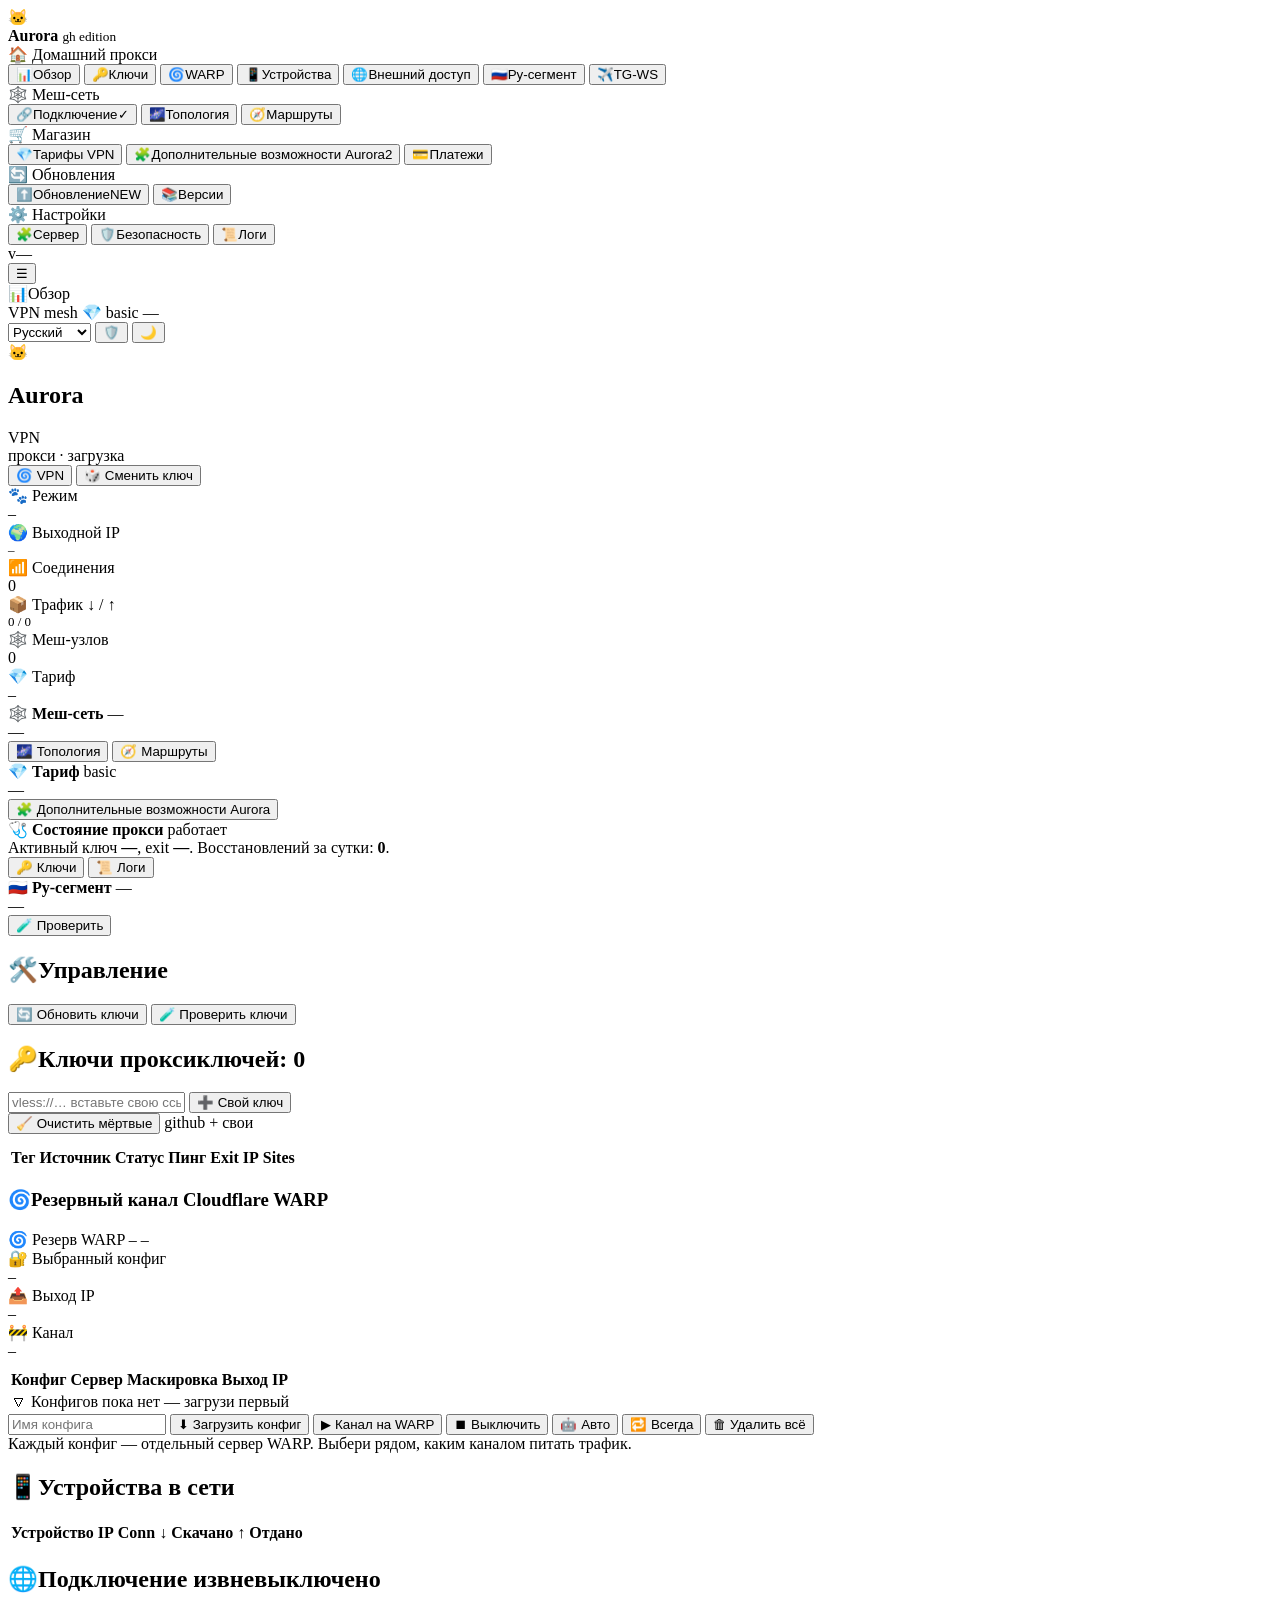
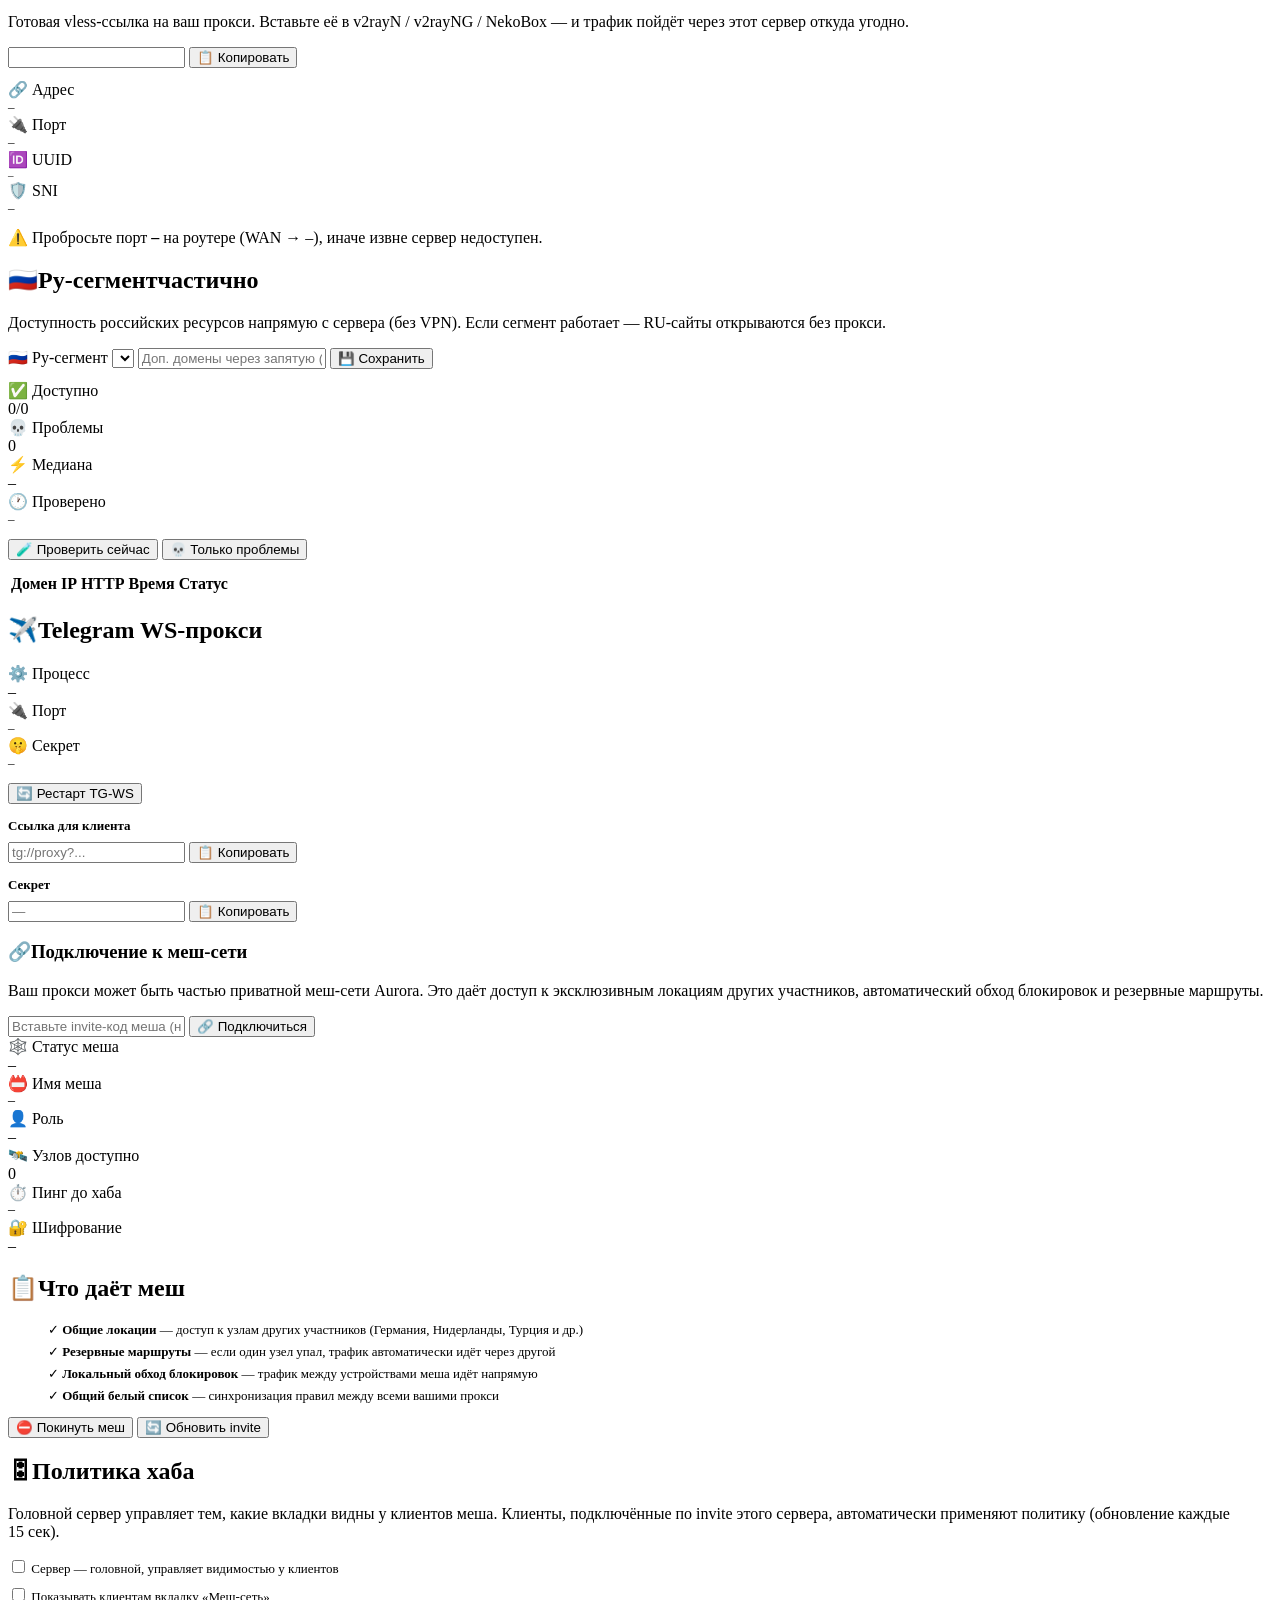
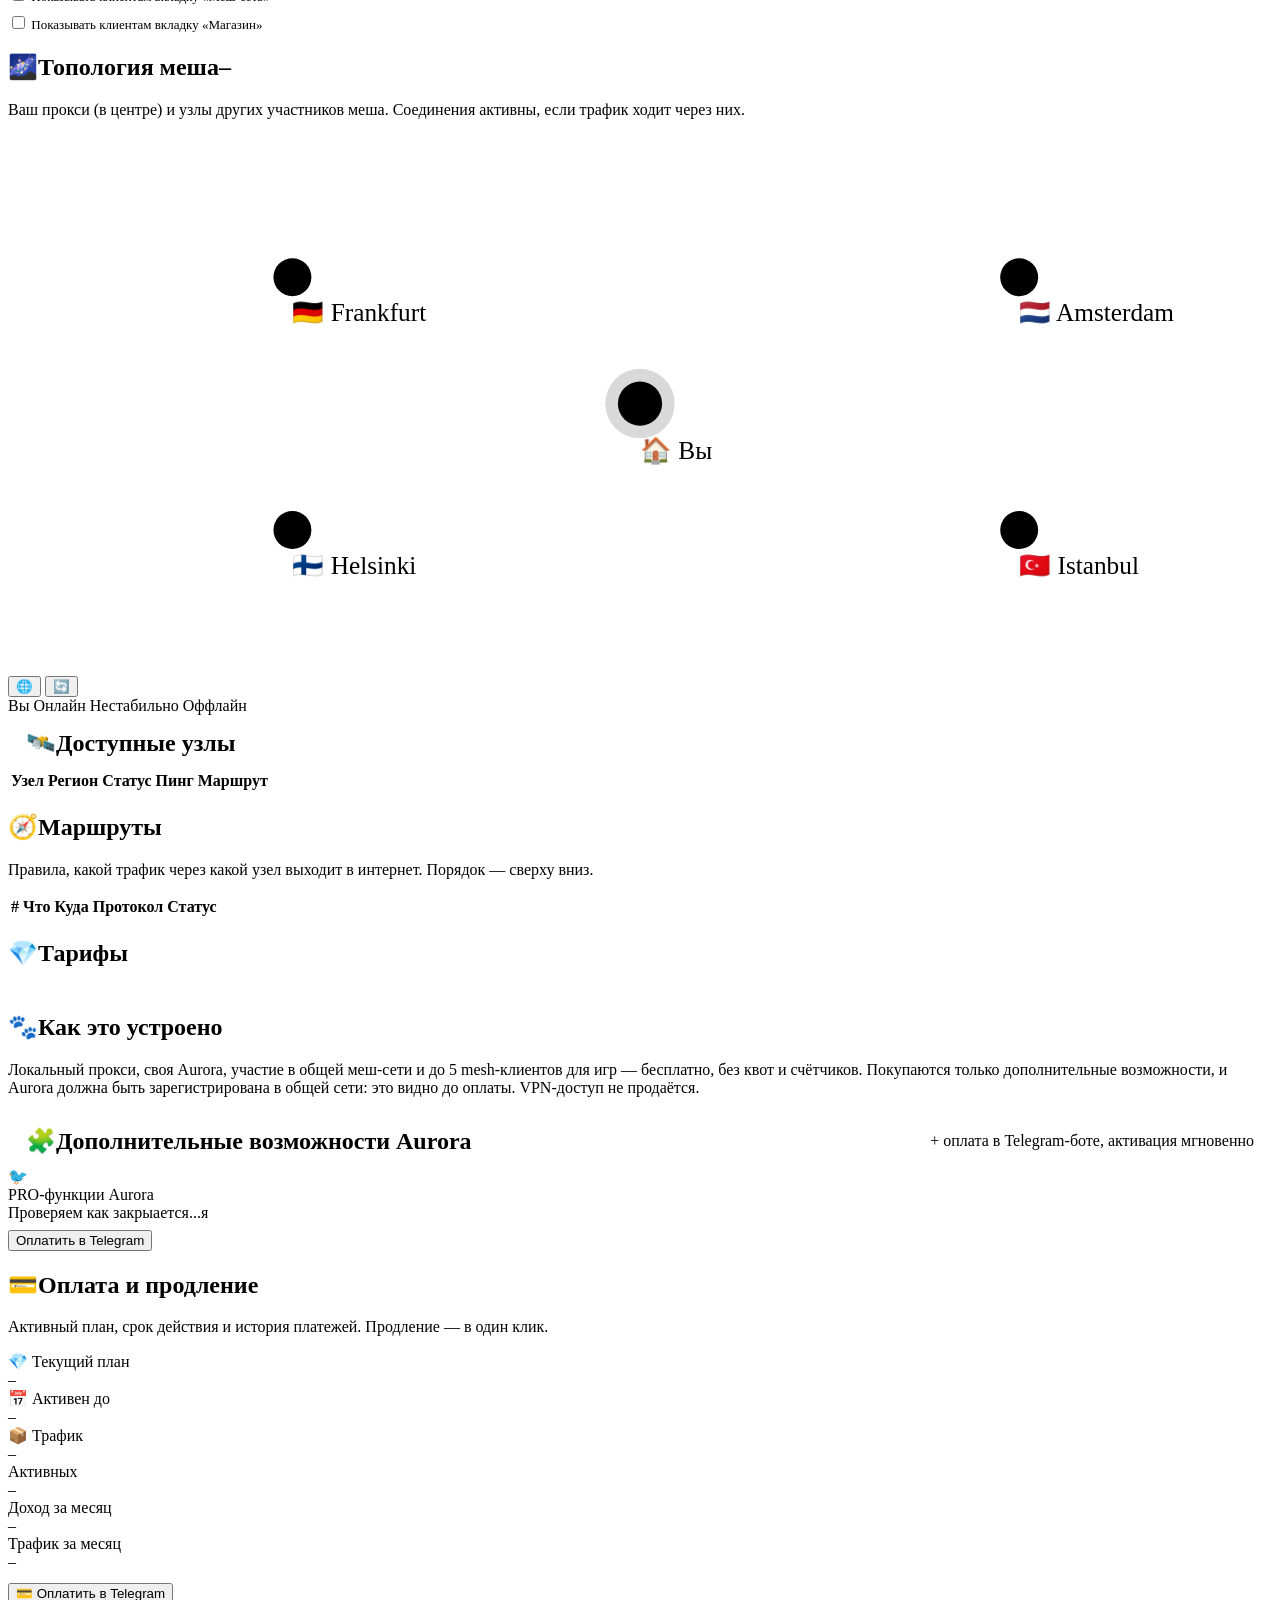
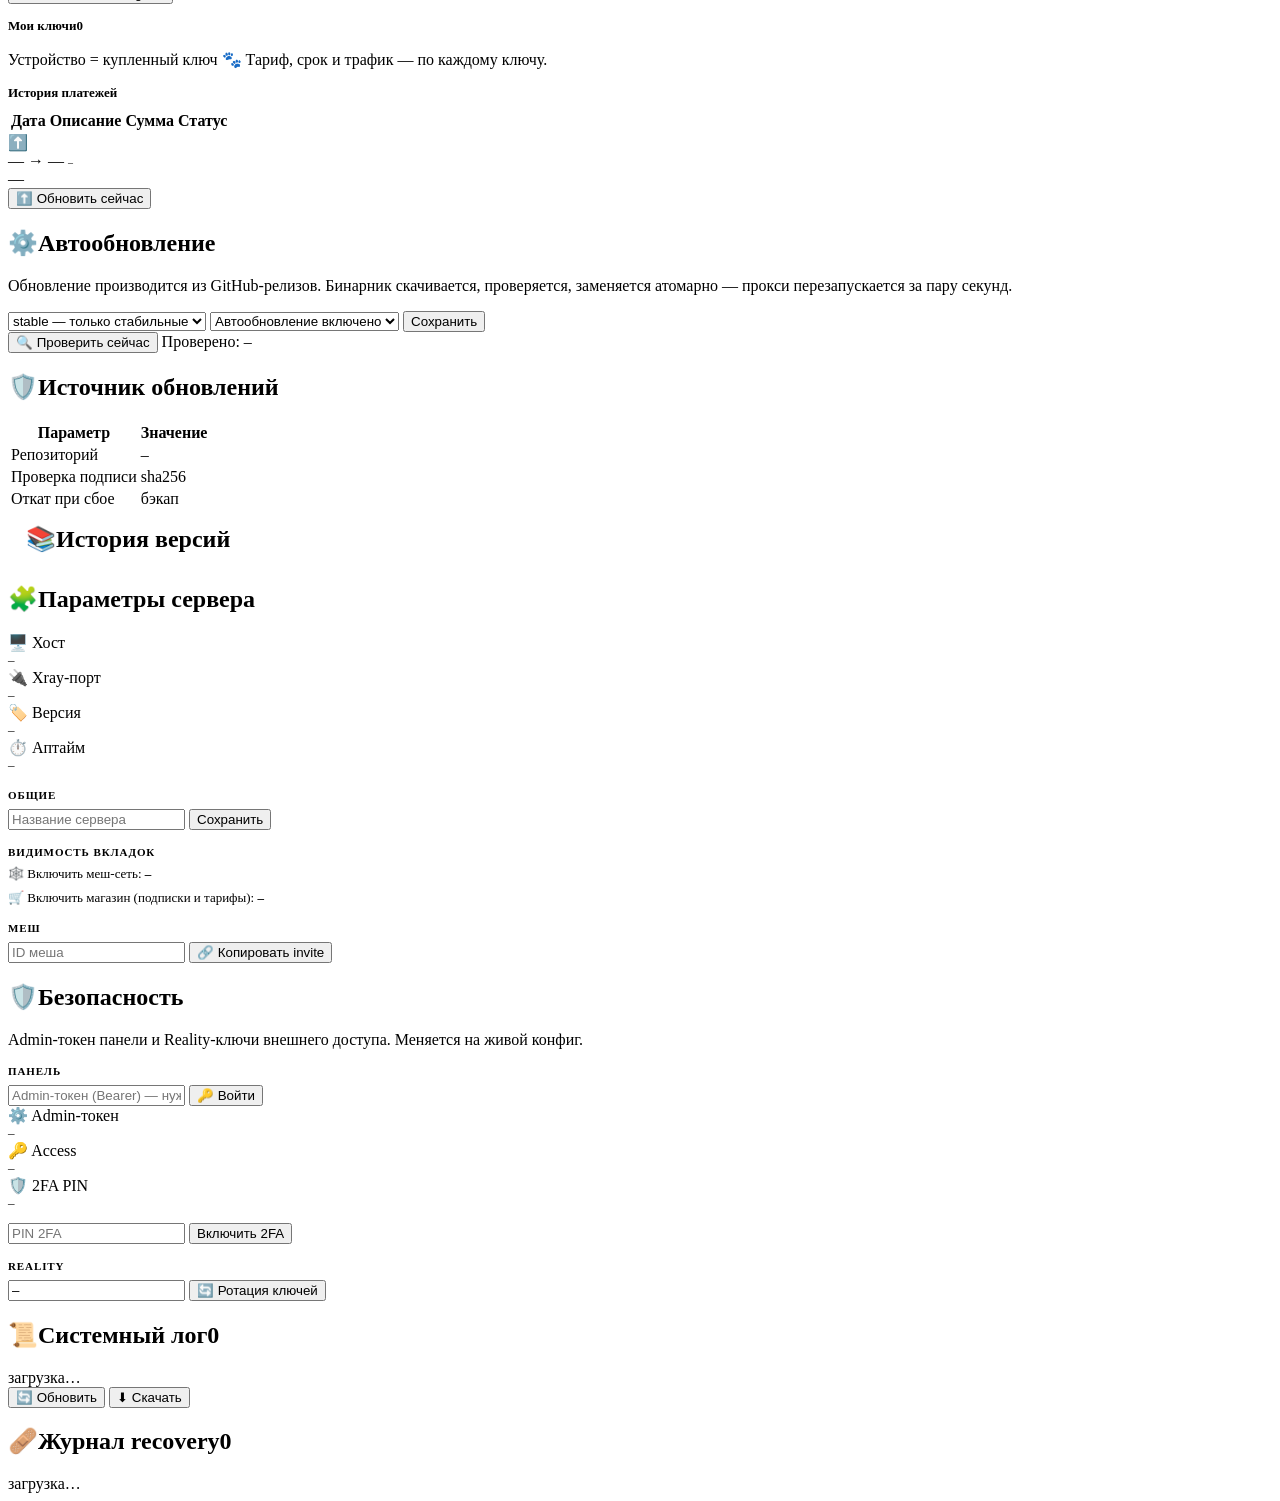
==== windows/ui/index.html @ 2ed856da "ui: postJSON парсит ответ строго через text+json.parse (убираем ложное 'сервер не ответил')" ====
<!DOCTYPE html>
<html lang="ru" data-theme="dark">
<head>
  <meta charset="utf-8">
  <meta name="viewport" content="width=device-width, initial-scale=1">
  <title>Aurora — прокси · меш · магазин</title>
  <link rel="icon" href="/favicon.ico">
  <link rel="stylesheet" href="/style.css">
</head>
<body class="pre-lang">
<div class="app">

  <!-- ============================================================
       SIDEBAR
       ============================================================ -->
  <aside class="side" id="side">
    <div class="side-brand">
      <span class="cat">🐱</span>
      <div>
        <b>Aurora</b>
        <small>gh edition</small>
      </div>
    </div>

    <nav class="side-nav" id="nav">
      <div class="ngroup">
        <div class="ngroup-title" data-short="🏠">🏠 <span data-i18n="nav.group.home">Домашний прокси</span></div>
        <button data-t="dashboard" class="on"><span class="ic">📊</span><span class="lb" data-i18n="nav.dash">Обзор</span></button>
        <button data-t="keys"><span class="ic">🔑</span><span class="lb" data-i18n="nav.keys">Ключи</span></button>
        <button data-t="warp"><span class="ic">🌀</span><span class="lb" data-i18n="nav.warp">WARP</span></button>
        <button data-t="devices"><span class="ic">📱</span><span class="lb" data-i18n="nav.conn">Устройства</span></button>
        <button data-t="connect"><span class="ic">🌐</span><span class="lb" data-i18n="nav.connect">Внешний доступ</span></button>
        <button data-t="rusegment"><span class="ic">🇷🇺</span><span class="lb" data-i18n="nav.rusegment">Ру-сегмент</span></button>
        <button data-t="tgws"><span class="ic">✈️</span><span class="lb" data-i18n="nav.tgws">TG-WS</span></button>
      </div>

      <div class="ngroup" id="g-mesh">
        <div class="ngroup-title" data-short="🕸️">🕸️ <span data-i18n="nav.mesh">Меш-сеть</span></div>
        <button data-t="mesh-join"><span class="ic">🔗</span><span class="lb" data-i18n="nav.mesh-join">Подключение</span><span class="tag live" id="tag-mesh-join">✓</span></button>
        <button data-t="mesh-topo"><span class="ic">🌌</span><span class="lb" data-i18n="nav.mesh-topo">Топология</span></button>
        <button data-t="mesh-routes"><span class="ic">🧭</span><span class="lb" data-i18n="nav.mesh-routes">Маршруты</span></button>
      </div>

      <div class="ngroup" id="g-shop">
        <div class="ngroup-title" data-short="🛒">🛒 <span data-i18n="nav.shop">Магазин</span></div>
        <button data-t="shop-plans"><span class="ic">💎</span><span class="lb" data-i18n="nav.shop-plans">Тарифы VPN</span></button>
        <button data-t="shop-features"><span class="ic">🧩</span><span class="lb" data-i18n="nav.shop-features">Дополнительные возможности Aurora</span><span class="tag" id="tag-feat">2</span></button>
        <button data-t="shop-billing"><span class="ic">💳</span><span class="lb" data-i18n="nav.shop-billing">Платежи</span></button>
      </div>

      <div class="ngroup">
        <div class="ngroup-title" data-short="🔄">🔄 <span data-i18n="nav.group.upd">Обновления</span></div>
        <button data-t="update"><span class="ic">⬆️</span><span class="lb" data-i18n="nav.update">Обновление</span><span class="tag hot" id="tag-upd">NEW</span></button>
        <button data-t="versions"><span class="ic">📚</span><span class="lb" data-i18n="nav.versions">Версии</span></button>
      </div>

      <div class="ngroup">
        <div class="ngroup-title" data-short="⚙️">⚙️ <span data-i18n="nav.group.set">Настройки</span></div>
        <button data-t="settings"><span class="ic">🧩</span><span class="lb" data-i18n="nav.settings">Сервер</span></button>
        <button data-t="security"><span class="ic">🛡️</span><span class="lb" data-i18n="nav.security">Безопасность</span></button>
        <button data-t="logs"><span class="ic">📜</span><span class="lb" data-i18n="nav.logs">Логи</span></button>
      </div>
    </nav>

    <div class="side-foot">
      <span class="dot"></span>
      <span id="side-version">v—</span>
      <span class="upd" id="side-upd" style="display:none" data-act="nav" data-tab="update">⬆ NEW</span>
    </div>
  </aside>

  <!-- ============================================================
       MAIN
       ============================================================ -->
  <div class="main">
    <header class="topbar">
      <button class="menu-btn" id="menu-btn" aria-label="Меню">☰</button>
      <div class="tb-title"><span class="ic" id="tb-icon">📊</span><span id="tb-name">Обзор</span></div>
      <div class="tb-pills">
        <span class="pill off hide-sm" id="pill-vpn"><span class="dot"></span><span id="pill-vpn-t">VPN</span></span>
        <span class="pill on hide-sm" id="pill-mesh"><span class="dot"></span>mesh</span>
        <span class="pill gold" id="pill-plan">💎 basic</span>
        <span class="pill mono hide-sm" id="pill-ip">—</span>
      </div>
      <select id="lang-sel" class="lang-sel" data-act="lang" title="Язык / Language">
        <option value="ru">Русский</option>
        <option value="en">English</option>
        <option value="es">Español</option>
        <option value="de">Deutsch</option>
        <option value="fr">Français</option>
        <option value="tr">Türkçe</option>
        <option value="pt">Português</option>
        <option value="zh">中文</option>
        <option value="ar">العربية</option>
        <option value="hi">हिन्दी</option>
      </select>
      <button id="btn-policy" class="icon-btn" title="Политика сервиса" data-act="policy-open">🛡️</button>
      <button id="theme-btn" class="icon-btn" title="Сменить тему">🌙</button>
    </header>

    <div class="content">

      <!-- ==================================================
           ДАШБОРД (обзор)
           ================================================== -->
      <section class="tab show" id="t-dashboard">
        <div class="hero">
          <div class="cat">🐱</div>
          <div class="hbody">
            <div class="hhead">
              <h1 id="hero-title">Aurora</h1>
              <span class="badge on" id="hero-badge">VPN</span>
            </div>
            <div class="hsub" id="hero-sub">прокси · загрузка</div>
          </div>
          <div class="hact">
            <button class="btn primary" id="btn-vpn" data-i18n="btn.vpn-off">🌀 VPN</button>
            <button class="btn" id="btn-rotate" data-i18n="btn.rotate">🎲 Сменить ключ</button>
          </div>
        </div>

        <div class="metrics">
          <div class="stat"><div class="k">🐾 <span data-i18n="dash.mode">Режим</span></div><div class="v" id="mode">–</div></div>
          <div class="stat"><div class="k">🌍 <span data-i18n="dash.ip">Выходной IP</span></div><div class="v mono" id="egress" style="font-size:13px">–</div></div>
          <div class="stat"><div class="k">📶 <span data-i18n="dash.conns">Соединения</span></div><div class="v" id="conns">0</div></div>
          <div class="stat"><div class="k">📦 <span data-i18n="dash.traffic">Трафик ↓ / ↑</span></div><div class="v mono" id="traffic" style="font-size:13px">0 / 0</div></div>
          <div class="stat" id="meshm"><div class="k">🕸️ <span data-i18n="dash.mesh-nodes">Меш-узлов</span></div><div class="v" id="mesh-count">0</div></div>
          <div class="stat gold" id="planm"><div class="k">💎 <span data-i18n="dash.plan">Тариф</span></div><div class="v" id="plan-name">–</div></div>
        </div>

        <!-- === Виджет: обновление === -->
        <div class="update-card new" id="dash-update" style="display:none">
          <div class="update-line">
            <span class="ic">⬆️</span>
            <div class="uinfo">
              <div class="uver">
                <span class="mono" id="du-cur">—</span>
                <span class="arrow">→</span>
                <span class="mono new-ver" id="du-new">—</span>
                <span class="badge gold" style="font-size:10px" id="du-state-b">–</span>
              </div>
              <div class="usub" id="du-msg">—</div>
            </div>
            <div class="uact" style="display:flex;gap:8px">
              <button class="btn ghost" data-act="nav" data-tab="update" data-i18n="upd.details">Подробнее</button>
              <button class="btn primary" id="du-btn-upd" data-act="update-start" data-i18n="upd.now">Обновить</button>
              <button class="btn ghost" id="du-btn-chk" data-act="update-check" data-i18n="upd.check-now" style="display:none">Проверить сейчас</button>
            </div>
          </div>
        </div>

        <!-- === Виджеты === -->
        <div class="widgets">

          <!-- Меш -->
          <div class="widget" id="dash-mesh-widget">
            <div class="widget-head">
              <span class="ic">🕸️</span>
              <b data-i18n="nav.mesh">Меш-сеть</b>
              <span class="badge" id="w-mesh-st">—</span>
            </div>
            <div class="widget-body" id="w-mesh-body">—</div>
            <div class="widget-foot">
              <button class="btn small" data-act="nav" data-tab="mesh-topo">🌌 <span data-i18n="nav.mesh-topo">Топология</span></button>
              <button class="btn small" data-act="nav" data-tab="mesh-routes">🧭 <span data-i18n="nav.mesh-routes">Маршруты</span></button>
            </div>
          </div>

          <!-- Тариф -->
          <div class="widget" id="dash-plan-widget">
            <div class="widget-head">
              <span class="ic">💎</span>
              <b data-i18n="dash.plan">Тариф</b>
              <span class="badge gold" id="plan-st">basic</span>
            </div>
            <div class="widget-body" id="w-plan-body">—</div>
            <div class="widget-foot">
              <button class="btn small" data-act="nav" data-tab="shop-features">🧩 <span data-i18n="nav.shop-features">Дополнительные возможности Aurora</span></button>
            </div>
          </div>

          <!-- Здоровье прокси -->
          <div class="widget">
            <div class="widget-head">
              <span class="ic">🩺</span>
              <b data-i18n="w.proxy">Состояние прокси</b>
              <span class="badge ok" id="w-proxy-st">работает</span>
            </div>
            <div class="widget-body">
              Активный ключ <b id="w-key">—</b>, exit <b id="w-exit">—</b>. Восстановлений за сутки: <b id="w-rec">0</b>.
            </div>
            <div class="widget-foot">
              <button class="btn small" data-act="nav" data-tab="keys">🔑 <span data-i18n="nav.keys">Ключи</span></button>
              <button class="btn small" data-act="nav" data-tab="logs">📜 <span data-i18n="nav.logs">Логи</span></button>
            </div>
          </div>

          <!-- Ру-сегмент -->
          <div class="widget">
            <div class="widget-head">
              <span class="ic">🇷🇺</span>
              <b data-i18n="nav.rusegment">Ру-сегмент</b>
              <span class="badge warn" id="w-ru-st">—</span>
            </div>
            <div class="widget-body" id="w-ru-body">—</div>
            <div class="widget-foot">
              <button class="btn small" data-act="nav" data-tab="rusegment">🧪 <span data-i18n="w.check-ru">Проверить</span></button>
            </div>
          </div>
        </div>

        <div class="card">
          <h2><span class="ic">🛠️</span><span data-i18n="dash.manage">Управление</span></h2>
          <div class="actions" style="margin-top:0">
            <button class="btn" id="btn-refresh" data-i18n="pool.refresh-btn">🔄 Обновить ключи</button>
            <button class="btn" id="btn-check" data-i18n="pool.check-btn">🧪 Проверить ключи</button>
            <button class="btn ghost" id="btn-ping-mesh" style="display:none" data-i18n="mesh.ping-btn">📡 Пинг меш</button>
          </div>
        </div>
      </section>

      <!-- ==================================================
           КЛЮЧИ
           ================================================== -->
      <section class="tab" id="t-keys">
        <div class="card">
          <h2><span class="ic">🔑</span><span data-i18n="nav.keys-proxy">Ключи прокси</span><span class="count" id="keyinfo" data-i18n="k.keys">ключей: 0</span></h2>
          <div class="cmd-row" style="margin-top:0">
            <input type="text" id="keyuri" data-i18n-placeholder="keys.uri-ph" placeholder="vless://… вставьте свою ссылку (Reality)">
            <button class="btn primary" data-act="key-add">➕ <span data-i18n="keys.add">Свой ключ</span></button>
          </div>
          <div class="actions tight">
            <button class="btn small" data-act="key-clean">🧹 <span data-i18n="keys.clean">Очистить мёртвые</span></button>
            <span class="spacer"></span>
            <span class="badge mono" data-i18n="keys.src">github + свои</span>
          </div>
          <!-- A-831: на каком этапе проверка ключей. comm занят каналом, поэтому
     прогресс проверки показывается отдельно, с процентами. -->
          <div id="check-bar" style="display:none;margin:10px 0 2px">
            <div style="display:flex;justify-content:space-between;align-items:center;gap:8px">
              <span class="hint" id="check-msg" style="margin:0">—</span>
              <span class="badge mono" id="check-pct">0%</span>
            </div>
            <div class="bar"><div class="bar-fill" id="check-fill" style="width:0%"></div></div>
          </div>
          <div class="tbl-wrap" style="margin-top:12px">
            <table>
              <thead><tr><th data-i18n="th.tag">Тег</th><th data-i18n="th.source">Источник</th><th data-i18n="th.status">Статус</th><th data-i18n="th.ping">Пинг</th><th data-i18n="th.exit">Exit IP</th><th data-i18n="th.sites">Sites</th><th></th></tr></thead>
              <tbody id="keyrows"></tbody>
            </table>
          </div>
        </div>
      </section>

      <!-- ==================================================
           УСТРОЙСТВА
           ================================================== -->
      <section class="tab" id="t-warp">
        <div class="card">
          <h3><span class="ic">🌀</span><span data-i18n="warp.head">Резервный канал Cloudflare WARP</span></h3>
          <!-- A-WARP-M: rezervnyy kanal Cloudflare WARP, SPISOK konfigov -->
          <div class="kchk" id="warp-box">
            <div class="kchk-head">
              <span class="kchk-t">🌀 Резерв WARP</span>
              <span class="badge mono" id="warp-state">–</span>
              <span class="badge mono" id="warp-mode">–</span>
            </div>
            <div class="metrics chk">
              <div class="stat"><div class="k">🔐 Выбранный конфиг</div><div class="v" id="warp-ep">–</div></div>
              <div class="stat"><div class="k">📤 Выход IP</div><div class="v" id="warp-ip">–</div></div>
              <div class="stat"><div class="k">🚧 Канал</div><div class="v" id="warp-active">–</div></div>
            </div>
            <div class="tbl-wrap" style="margin-top:8px">
              <table>
                <thead><tr><th>Конфиг</th><th>Сервер</th><th>Маскировка</th><th>Выход IP</th><th></th></tr></thead>
                <tbody id="warp-configs"><tr><td colspan="5" class="empty">🜄 Конфигов пока нет — загрузи первый</td></tr></tbody>
              </table>
            </div>
            <div class="kchk-foot">
              <input type="file" id="warp-file" accept=".json,application/json" hidden>
              <input type="text" id="warp-name" class="inp" placeholder="Имя конфига" maxlength="40" style="width:150px">
              <button class="btn small" data-act="warp-upload">⬇ Загрузить конфиг</button>
              <button class="btn small" data-act="warp-use">▶ Канал на WARP</button>
              <button class="btn small" id="warp-off" data-act="warp-mode" data-mode="off">⏹ Выключить</button>
              <button class="btn small" id="warp-auto" data-act="warp-mode" data-mode="auto">🤖 Авто</button>
              <button class="btn small" id="warp-on" data-act="warp-mode" data-mode="on">🔁 Всегда</button>
              <button class="btn small" data-act="warp-clear">🗑 Удалить всё</button>
            </div>
            <div class="hint" id="warp-note">Каждый конфиг — отдельный сервер WARP. Выбери рядом, каким каналом питать трафик.</div>
          </div>
        </div>
      </section>
      <section class="tab" id="t-devices">
        <div class="card">
          <h2><span class="ic">📱</span><span data-i18n="dev.conn">Устройства в сети</span></h2>
          <div class="tbl-wrap">
            <table>
              <thead><tr><th data-i18n="th.device">Устройство</th><th>IP</th><th data-i18n="th.conn">Conn</th><th data-i18n="th.dl">↓ Скачано</th><th data-i18n="th.ul">↑ Отдано</th></tr></thead>
              <tbody id="devrows"></tbody>
            </table>
          </div>
        </div>
      </section>

      <!-- ==================================================
           ВНЕШНИЙ ДОСТУП
           ================================================== -->
      <section class="tab" id="t-connect">
        <div class="card">
          <h2><span class="ic">🌐</span><span data-i18n="cx.head">Подключение извне</span><span class="count" id="cx-flag-wrap"><span class="badge off" id="cx-flag">выключено</span></span></h2>
          <p class="hint" data-i18n="cx.hint">Готовая vless-ссылка на ваш прокси. Вставьте её в v2rayN / v2rayNG / NekoBox — и трафик пойдёт через этот сервер откуда угодно.</p>
          <div class="qr-box" id="cx-qr"></div>
          <div class="cmd-row">
            <input type="text" id="cx-link" readonly>
            <button class="btn" data-act="cx-copy">📋 <span data-i18n="btn.copy">Копировать</span></button>
          </div>
          <div class="metrics" style="margin:12px 0 0">
            <div class="stat"><div class="k">🔗 <span data-i18n="cx.addr">Адрес</span></div><div class="v mono" id="cx-host" style="font-size:13px">–</div></div>
            <div class="stat"><div class="k">🔌 <span data-i18n="cx.port">Порт</span></div><div class="v mono" id="cx-port" style="font-size:13px">–</div></div>
            <div class="stat"><div class="k">🆔 <span data-i18n="cx.uuid">UUID</span></div><div class="v mono" id="cx-uuid" style="font-size:11px">–</div></div>
            <div class="stat"><div class="k">🛡️ <span data-i18n="cx.sni">SNI</span></div><div class="v mono" id="cx-sni" style="font-size:13px">–</div></div>
          </div>
          <p class="hint" style="margin-top:12px">⚠️ Пробросьте порт <b id="cx-hint-port">–</b> на роутере (WAN → <span id="cx-hint-host">–</span>), иначе извне сервер недоступен.</p>
        </div>
      </section>

      <!-- ==================================================
           РУ-СЕГМЕНТ
           ================================================== -->
      <section class="tab" id="t-rusegment">
        <div class="card">
          <h2><span class="ic">🇷🇺</span><span data-i18n="nav.rusegment">Ру-сегмент</span><span class="count" id="ru-flag-wrap"><span class="badge warn" id="ru-flag">частично</span></span></h2>
          <p class="hint" data-i18n="ru.hint">Доступность российских ресурсов напрямую с сервера (без VPN). Если сегмент работает — RU-сайты открываются без прокси.</p>
          <div class="cmd-row region-row" style="flex-wrap:wrap;margin:0 0 12px">
            <span class="badge" id="rg-title">🇷🇺 <span data-i18n="nav.rusegment">Ру-сегмент</span></span>
            <select id="rg-sel" style="max-width:240px"></select>
            <input type="text" id="rg-custom" data-i18n-placeholder="ru.custom-ph" placeholder="Доп. домены через запятую (необязательно)" style="flex:1;min-width:180px">
            <button class="btn small" data-act="regions-save">💾 <span data-i18n="btn.save">Сохранить</span></button>
          </div>
          <div class="metrics" style="margin:0 0 12px">
            <div class="stat"><div class="k">✅ <span data-i18n="ru.ok">Доступно</span></div><div class="v" id="ru-ok">0/0</div></div>
            <div class="stat"><div class="k">💀 <span data-i18n="ru.bad">Проблемы</span></div><div class="v" id="ru-bad">0</div></div>
            <div class="stat"><div class="k">⚡ <span data-i18n="ru.med">Медиана</span></div><div class="v mono" id="ru-med">–</div></div>
            <div class="stat"><div class="k">🕐 <span data-i18n="ru.ts">Проверено</span></div><div class="v mono" id="ru-ts" style="font-size:13px">–</div></div>
          </div>
          <div class="actions" style="margin-top:0">
            <button class="btn" id="ru-run" data-act="ru-check">🧪 <span data-i18n="ru.check-now">Проверить сейчас</span></button>
            <button class="btn small" id="ru-failonly" data-act="ru-toggle-fail">💀 Только проблемы</button>
          </div>
          <div class="tbl-wrap" style="margin-top:12px">
            <table>
              <thead><tr><th data-i18n="th.domain">Домен</th><th>IP</th><th>HTTP</th><th data-i18n="th.time">Время</th><th data-i18n="th.status">Статус</th></tr></thead>
              <tbody id="rurows"></tbody>
            </table>
          </div>
        </div>
      </section>

      <!-- ==================================================
           TG-WS
           ================================================== -->
      <section class="tab" id="t-tgws">
        <div class="card">
          <h2><span class="ic">✈️</span><span data-i18n="tgws.head">Telegram WS-прокси</span></h2>
          <div class="metrics" style="margin:0 0 12px">
            <div class="stat"><div class="k">⚙️ <span data-i18n="tgws.proc">Процесс</span></div><div class="v" id="tg-on">–</div></div>
            <div class="stat"><div class="k">🔌 <span data-i18n="cx.port">Порт</span></div><div class="v mono" id="tg-port" style="font-size:13px">–</div></div>
            <div class="stat"><div class="k">🤫 <span data-i18n="tgws.secret">Секрет</span></div><div class="v mono" id="tg-sec" style="font-size:13px">–</div></div>
          </div>
          <div class="actions" style="margin-top:0">
            <button class="btn" data-act="tgws-restart">🔄 <span data-i18n="tgws.restart">Рестарт TG-WS</span></button>
          </div>
          <div class="qr-box" id="tg-qr"></div>
          <h3 style="font-size:13px;font-weight:800;margin:14px 0 8px"><span data-i18n="tgws.link">Ссылка для клиента</span></h3>
          <div class="cmd-row" style="margin-top:0">
            <input type="text" id="tg-link" readonly autocomplete="off" placeholder="tg://proxy?...">
            <button class="btn small" data-act="tg-copy" data-copy="link">📋 <span data-i18n="tgws.copy">Копировать</span></button>
          </div>
          <h3 style="font-size:13px;font-weight:800;margin:14px 0 8px"><span data-i18n="tgws.secret">Секрет</span></h3>
          <div class="cmd-row" style="margin-top:0">
            <input type="text" id="tg-secret" readonly autocomplete="off" class="mono" placeholder="—">
            <button class="btn small" data-act="tg-copy" data-copy="secret">📋 <span data-i18n="tgws.copy">Копировать</span></button>
          </div>
        </div>
      </section>

      <!-- ==================================================
           МЕШ · ПОДКЛЮЧЕНИЕ
           ================================================== -->
      <section class="tab" id="t-mesh-join">
        <div class="invite-box">
          <h3><span>🔗</span><span data-i18n="mj.head">Подключение к меш-сети</span></h3>
          <p data-i18n="mj.p">Ваш прокси может быть частью приватной меш-сети Aurora. Это даёт доступ к эксклюзивным локациям других участников, автоматический обход блокировок и резервные маршруты.</p>
          <div class="invite-input">
            <input type="text" id="mesh-invite" data-i18n-placeholder="mj.invite-ph" placeholder="Вставьте invite-код меша (например: aurora-home-a1b2c3d4)">
            <button class="btn primary" data-act="mesh-join">🔗 <span data-i18n="mj.join">Подключиться</span></button>
          </div>
        </div>

        <div class="metrics">
          <div class="stat"><div class="k">🕸️ <span data-i18n="mj.st">Статус меша</span></div><div class="v" id="mesh-join-st">–</div></div>
          <div class="stat"><div class="k">📛 <span data-i18n="mj.name">Имя меша</span></div><div class="v mono" style="font-size:14px" id="mi-name">–</div></div>
          <div class="stat"><div class="k">👤 <span data-i18n="mj.role">Роль</span></div><div class="v" id="mi-role">–</div></div>
          <div class="stat"><div class="k">🛰️ <span data-i18n="mj.nodes">Узлов доступно</span></div><div class="v" id="mi-nodes">0</div></div>
          <div class="stat"><div class="k">⏱️ <span data-i18n="mj.ping">Пинг до хаба</span></div><div class="v mono" style="font-size:14px" id="mi-ping">–</div></div>
          <div class="stat"><div class="k">🔐 <span data-i18n="mj.enc">Шифрование</span></div><div class="v" id="mi-enc">–</div></div>
        </div>

        <div class="card">
          <h2><span class="ic">📋</span><span data-i18n="mj.what">Что даёт меш</span></h2>
          <div class="widget-body" style="font-size:13px">
            <ul style="list-style:none;display:flex;flex-direction:column;gap:6px">
              <li>✓ <b>Общие локации</b> — доступ к узлам других участников (Германия, Нидерланды, Турция и др.)</li>
              <li>✓ <b>Резервные маршруты</b> — если один узел упал, трафик автоматически идёт через другой</li>
              <li>✓ <b>Локальный обход блокировок</b> — трафик между устройствами меша идёт напрямую</li>
              <li>✓ <b>Общий белый список</b> — синхронизация правил между всеми вашими прокси</li>
            </ul>
          </div>
          <div class="actions">
            <button class="btn danger" data-act="mesh-leave">⛔ <span data-i18n="mj.leave">Покинуть меш</span></button>
            <button class="btn ghost" data-act="mesh-regen">🔄 <span data-i18n="mj.regen">Обновить invite</span></button>
          </div>
        </div>

        <div class="card" id="mesh-policy-card">
          <h2><span class="ic">🎛</span><span data-i18n="mj.pol">Политика хаба</span></h2>
          <p class="hint" data-i18n="mj.pol-hint">Головной сервер управляет тем, какие вкладки видны у клиентов меша. Клиенты, подключённые по invite этого сервера, автоматически применяют политику (обновление каждые 15&nbsp;сек).</p>
          <div class="widget-body" style="display:flex;flex-direction:column;gap:8px;font-size:13px">
            <label class="chk"><input type="checkbox" id="m-master" data-act="mesh-policy-save"> <span data-i18n="mj.master">Cервер — головной, управляет видимостью у клиентов</span></label>
            <label class="chk"><input type="checkbox" id="m-show-mesh" data-act="mesh-policy-save"> <span data-i18n="mj.show-mesh">Показывать клиентам вкладку «Меш-сеть»</span></label>
            <label class="chk"><input type="checkbox" id="m-show-subs" data-act="mesh-policy-save"> <span data-i18n="mj.show-subs">Показывать клиентам вкладку «Магазин»</span></label>
          </div>
        </div>
      </section>

      <!-- ==================================================
           МЕШ · ТОПОЛОГИЯ
           ================================================== -->
      <section class="tab" id="t-mesh-topo">
        <div class="card">
          <h2><span class="ic">🌌</span><span data-i18n="nav.mesh-topo">Топология меша</span><span class="count" id="mesh-topo-name">–</span></h2>
          <p class="hint" data-i18n="mt.hint">Ваш прокси (в центре) и узлы других участников меша. Соединения активны, если трафик ходит через них.</p>
          <div class="mesh-canvas" id="mesh-svg">
            <svg viewBox="0 0 800 340" preserveAspectRatio="xMidYMid meet">
              <path class="mesh-link active" d="M400,170 L180,90"/>
              <path class="mesh-link active" d="M400,170 L640,90"/>
              <path class="mesh-link" d="M400,170 L180,250"/>
              <path class="mesh-link active" d="M400,170 L640,250"/>
              <path class="mesh-link" d="M180,90 L640,90"/>
              <path class="mesh-link" d="M180,250 L640,250"/>
              <path class="mesh-link" d="M180,90 L180,250"/>
              <path class="mesh-link" d="M640,90 L640,250"/>

              <g class="mesh-node" color="var(--primary)">
                <circle cx="400" cy="170" r="22" fill="var(--primary)" opacity=".15"/>
                <circle cx="400" cy="170" r="14" fill="var(--primary)"/>
                <text x="400" y="205">🏠 <tspan data-i18n="g.you">Вы</tspan></text>
              </g>

              <g class="mesh-node" color="var(--ok)">
                <circle cx="180" cy="90" r="12" fill="var(--ok)"/>
                <text x="180" y="118">🇩🇪 Frankfurt</text>
              </g>
              <g class="mesh-node" color="var(--ok)">
                <circle cx="640" cy="90" r="12" fill="var(--ok)"/>
                <text x="640" y="118">🇳🇱 Amsterdam</text>
              </g>
              <g class="mesh-node" color="var(--warn)">
                <circle cx="180" cy="250" r="12" fill="var(--warn)"/>
                <text x="180" y="278">🇫🇮 Helsinki</text>
              </g>
              <g class="mesh-node" color="var(--ok)">
                <circle cx="640" cy="250" r="12" fill="var(--ok)"/>
                <text x="640" y="278">🇹🇷 Istanbul</text>
              </g>
            </svg>
            <div class="mesh-toolbar">
              <button class="on" title="Авто-раскладка" data-act="toast" data-msg="Авто-раскладка 🐾">🌐</button>
              <button title="Обновить" data-act="mesh-refresh">🔄</button>
            </div>
            <div class="mesh-legend">
              <span><i style="background:var(--primary)"></i><span data-i18n="g.you">Вы</span></span>
              <span><i style="background:var(--ok)"></i><span data-i18n="status.on">Онлайн</span></span>
              <span><i style="background:var(--warn)"></i><span data-i18n="status.warn">Нестабильно</span></span>
              <span><i style="background:var(--bad)"></i><span data-i18n="status.off">Оффлайн</span></span>
            </div>
          </div>
        </div>

        <div class="card pad-0">
          <div style="padding:14px 18px 12px;border-bottom:1px solid var(--line)">
            <h2 style="margin:0"><span class="ic">🛰️</span><span data-i18n="mj.nodes">Доступные узлы</span></h2>
          </div>
          <div class="tbl-wrap" style="border-radius:0;border:none">
            <table>
              <thead><tr><th data-i18n="th.node">Узел</th><th data-i18n="th.region">Регион</th><th data-i18n="th.status">Статус</th><th data-i18n="th.ping">Пинг</th><th data-i18n="th.route">Маршрут</th></tr></thead>
              <tbody id="mesh-nodes"></tbody>
            </table>
          </div>
        </div>
      </section>

      <!-- ==================================================
           МЕШ · МАРШРУТЫ
           ================================================== -->
      <section class="tab" id="t-mesh-routes">
        <div class="card">
          <h2><span class="ic">🧭</span><span data-i18n="nav.mesh-routes">Маршруты</span></h2>
          <p class="hint" data-i18n="routes.master"></p>
          <p class="hint" data-i18n="mrt.hint">Правила, какой трафик через какой узел выходит в интернет. Порядок — сверху вниз.</p>
          <div class="tbl-wrap">
            <table>
              <thead><tr><th>#</th><th data-i18n="th.what">Что</th><th data-i18n="th.via">Куда</th><th data-i18n="th.proto">Протокол</th><th data-i18n="th.status">Статус</th><th></th></tr></thead>
              <tbody id="mesh-routes"></tbody>
            </table>
          </div>
        </div>
      </section>

<!-- ==================================================
           МАГАЗИН · ТАРИФЫ
           A-945: витрина строится из catalog.plans, который приходит в
           подписанной политике мастера. Цифры в коде не зашиты - мастер
           меняет цены, меняется витрина, обновлять сборку не нужно.
           ================================================== -->
      <section class="tab" id="t-shop-plans">
        <div class="card">
          <h2><span class="ic">💎</span><span data-i18n="sp.head">Тарифы</span></h2>
          <p class="hint" data-i18n="sp.hint"></p>
          <div id="plans-loading"></div>
          <div class="plans" id="plans-grid"></div>
        </div>
        <div class="card pad-0">
          <div class="tbl-wrap">
            <table>
              <thead><tr><th data-i18n="th.func"></th><th data-i18n="th.val"></th></tr></thead>
              <tbody id="cmp-rows"></tbody>
            </table>
          </div>
        </div>
      </section>

<!-- ==================================================
           МАГАЗИН · ФУНКЦИИ
           ================================================== -->
      <section class="tab" id="t-shop-features">
        <div class="card">
          <h2><span class="ic">🐾</span><span data-i18n="sf.model">Как это устроено</span></h2>
          <p class="hint" data-i18n="sf.model-hint">Локальный прокси, своя Aurora, участие в общей
            меш-сети и до 5 mesh-клиентов для игр — бесплатно, без квот и счётчиков. Покупаются
            только дополнительные возможности, и Aurora должна быть зарегистрирована в общей сети:
            это видно до оплаты. VPN-доступ не продаётся.</p>
        </div>

        <div class="card pad-0">
          <div style="padding:14px 18px 12px;border-bottom:1px solid var(--line);display:flex;align-items:center;gap:10px;flex-wrap:wrap">
            <h2 style="margin:0"><span class="ic">🧩</span><span data-i18n="nav.shop-features">Дополнительные возможности Aurora</span></h2>
            <span class="spacer" style="flex:1"></span>
            <span class="badge gold" data-i18n="sf.instant">+ оплата в Telegram-боте, активация мгновенно</span>
          </div>
                <div class="ext-card" id="ext-card">
        <div class="f-ic" id="ext-badge">&#128038;</div>
        <div class="f-body">
          <div class="f-name" data-i18n="ext.head">PRO-&#1092;&#1091;&#1085;&#1082;&#1094;&#1080;&#1080; Aurora</div>
          <div class="f-desc" id="ext-text" data-i18n="ext.locked">&#1055;&#1088;&#1086;&#1074;&#1077;&#1088;&#1103;&#1077;&#1084; &#1082;&#1072;&#1082; &#1079;&#1072;&#1082;&#1088;&#1099;&#1072;&#1077;&#1090;&#1089;&#1103;...&#1103;</div>
          <button class="btn small gold" style="margin-top:8px" id="ext-buy" data-act="ext-buy" data-i18n="ext.buy">&#1054;&#1087;&#1083;&#1072;&#1090;&#1080;&#1090;&#1100; &#1074; Telegram</button>
        </div>
      </div>
      <div class="feature-list" id="feat-list"></div>
        </div>
      </section>

      <!-- ==================================================
           МАГАЗИН · ПЛАТЕЖИ
           ================================================== -->
      <section class="tab" id="t-shop-billing">
        <div class="card">
          <h2><span class="ic">💳</span><span data-i18n="sb.head">Оплата и продление</span></h2>
          <p class="hint" data-i18n="sb.hint">Активный план, срок действия и история платежей. Продление — в один клик.</p>
          <div class="metrics" style="margin:0 0 12px">
            <div class="stat"><div class="k">💎 <span data-i18n="sb.plan">Текущий план</span></div><div class="v" id="bill-plan">–</div></div>
            <div class="stat"><div class="k">📅 <span data-i18n="sb.until">Активен до</span></div><div class="v mono" id="bill-until">–</div></div>
            <div class="stat"><div class="k">📦 <span data-i18n="plans.traffic">Трафик</span></div><div class="v mono" id="bill-traffic">–</div></div>
            <div class="stat"><div class="k"><span data-i18n="sb.active">Активных</span></div><div class="v" id="bill-active">–</div></div>
            <div class="stat"><div class="k"><span data-i18n="sb.income">Доход за месяц</span></div><div class="v" id="bill-income">–</div></div>
            <div class="stat"><div class="k"><span data-i18n="sb.traffic-month">Трафик за месяц</span></div><div class="v mono" id="bill-traffic-month">–</div></div>
          </div>
          <div class="actions" style="margin-top:0">
            <button class="btn gold" data-act="plan-buy">💳 <span data-i18n="sb.buy">Оплатить в Telegram</span></button>
          </div>
          <h3 style="font-size:13px;font-weight:800;margin:14px 0 8px"><span data-i18n="myk.head">Мои ключи</span><span class="count mono" id="mykeys-count">0</span></h3>
          <p class="hint" data-i18n="myk.hint">Устройство = купленный ключ 🐾 Тариф, срок и трафик — по каждому ключу.</p>
          <div class="feature-list" id="mykeys-list"></div>
          <h3 style="font-size:13px;font-weight:800;margin:14px 0 8px"><span data-i18n="sb.hist">История платежей</span></h3>
          <div class="tbl-wrap">
            <table>
              <thead><tr><th data-i18n="th.date">Дата</th><th data-i18n="th.desc">Описание</th><th data-i18n="th.sum">Сумма</th><th data-i18n="th.status">Статус</th></tr></thead>
              <tbody id="bill-rows"></tbody>
            </table>
          </div>
        </div>
      </section>

      <!-- ==================================================
           ОБНОВЛЕНИЕ
           ================================================== -->
      <section class="tab" id="t-update">
        <div class="update-card new" id="upd-card">
          <div class="update-line">
            <span class="ic">⬆️</span>
            <div class="uinfo">
              <div class="uver">
                <span class="mono" id="upd-cur">—</span>
                <span class="arrow">→</span>
                <span class="mono new-ver" id="upd-new">—</span>
                <span class="badge gold" style="font-size:10px" id="upd-state-b">–</span>
              </div>
              <div class="usub" id="upd-msg">—</div>
            </div>
            <div class="uact" style="display:flex;gap:8px;flex-wrap:wrap">
              <button class="btn primary" id="upd-btn-upd" data-act="update-start">⬆️ <span data-i18n="upd.apply">Обновить сейчас</span></button>
              <button class="btn ghost" id="upd-btn-chk" data-act="update-check" style="display:none">🔍 <span data-i18n="upd.check-now">Проверить сейчас</span></button>
            </div>
          </div>
        </div>

        <div class="card">
          <h2><span class="ic">⚙️</span><span data-i18n="upd.auto">Автообновление</span></h2>
          <p class="hint" data-i18n="upd.auto-hint">Обновление производится из GitHub-релизов. Бинарник скачивается, проверяется, заменяется атомарно — прокси перезапускается за пару секунд.</p>
          <div class="cmd-row">
            <select id="upd-channel">
              <option value="stable" selected data-i18n="upd.stable">stable — только стабильные</option>
              <option value="rc" data-i18n="upd.rc">rc — кандидаты в релиз</option>
              <option value="nightly" data-i18n="upd.nightly">nightly — ночные сборки</option>
            </select>
            <select id="upd-mode">
              <option value="auto" selected data-i18n="upd.mode-auto">Автообновление включено</option>
              <option value="notify" data-i18n="upd.mode-notify">Только уведомлять</option>
              <option value="off" data-i18n="upd.mode-off">Не проверять</option>
            </select>
            <button class="btn small" data-act="update-save" data-i18n="btn.save">Сохранить</button>
          </div>
          <div class="actions tight">
            <button class="btn small" data-act="update-check">🔍 <span data-i18n="upd.check-now">Проверить сейчас</span></button>
            <span class="spacer"></span>
            <span class="badge" id="upd-last">Проверено: –</span>
          </div>
        </div>

        <div class="card">
          <h2><span class="ic">🛡️</span><span data-i18n="upd.src">Источник обновлений</span></h2>
          <div class="tbl-wrap">
            <table>
              <thead><tr><th data-i18n="th.param">Параметр</th><th data-i18n="th.val">Значение</th></tr></thead>
              <tbody>
                <tr><td data-i18n="upd.repo">Репозиторий</td><td class="mono" id="upd-repo">–</td></tr>
                <tr><td data-i18n="upd.sig">Проверка подписи</td><td><span class="chip st-ok">sha256</span></td></tr>
                <tr><td data-i18n="upd.rollback">Откат при сбое</td><td><span class="chip st-ok">бэкап</span></td></tr>
              </tbody>
            </table>
          </div>
        </div>
      </section>

      <!-- ==================================================
           ВЕРСИИ
           ================================================== -->
      <section class="tab" id="t-versions">
        <div class="card pad-0">
          <div style="padding:14px 18px 12px;border-bottom:1px solid var(--line)">
            <h2 style="margin:0"><span class="ic">📚</span><span data-i18n="ver.head">История версий</span></h2>
          </div>
          <div id="ver-list"></div>
        </div>
      </section>

      <!-- ==================================================
           НАСТРОЙКИ · СЕРВЕР
           ================================================== -->
      <section class="tab" id="t-settings">
        <div class="card">
          <h2><span class="ic">🧩</span><span data-i18n="set.head">Параметры сервера</span></h2>
          <div class="metrics" style="margin:0 0 12px">
            <div class="stat"><div class="k">🖥️ <span data-i18n="set.host">Хост</span></div><div class="v mono" style="font-size:13px" id="set-host">–</div></div>
            <div class="stat"><div class="k">🔌 <span data-i18n="set.port">Xray-порт</span></div><div class="v mono" style="font-size:13px" id="set-port">–</div></div>
            <div class="stat"><div class="k">🏷️ <span data-i18n="set.ver">Версия</span></div><div class="v mono" style="font-size:13px" id="set-ver">–</div></div>
            <div class="stat"><div class="k">⏱️ <span data-i18n="set.uptime">Аптайм</span></div><div class="v mono" style="font-size:13px" id="set-up">–</div></div>
          </div>
          <div style="font-size:11px;font-weight:800;letter-spacing:.9px;text-transform:uppercase;color:var(--muted-2);margin:16px 0 8px" data-i18n="set.common">Общие</div>
          <div class="cmd-row">
            <input type="text" id="set-name" data-i18n-placeholder="set.name-ph" placeholder="Название сервера" value="">
            <button class="btn small" data-act="settings-save" data-i18n="btn.save">Сохранить</button>
          </div>
          <div style="font-size:11px;font-weight:800;letter-spacing:.9px;text-transform:uppercase;color:var(--muted-2);margin:16px 0 8px" data-i18n="set.vis">Видимость вкладок</div>
          <div class="widget-body" style="display:flex;flex-direction:column;gap:8px;font-size:13px">
            <div><span class="ic">🕸️</span> <span data-i18n="set.show-mesh">Включить меш-сеть</span>: <b class="chip" id="set-st-mesh">–</b></div>
            <div><span class="ic">🛒</span> <span data-i18n="set.show-subs">Включить магазин (подписки и тарифы)</span>: <b class="chip" id="set-st-subs">–</b></div>
          </div>
          <div style="font-size:11px;font-weight:800;letter-spacing:.9px;text-transform:uppercase;color:var(--muted-2);margin:16px 0 8px" data-i18n="set.mesh">Меш</div>
          <div class="cmd-row">
            <input type="text" id="meshid" data-i18n-placeholder="set.meshid-ph" placeholder="ID меша" value="" readonly>
            <button class="btn small" data-act="invite-copy">🔗 <span data-i18n="set.copy-invite">Копировать invite</span></button>
          </div>
        </div>
      </section>

      <!-- ==================================================
           НАСТРОЙКИ · БЕЗОПАСНОСТЬ
           ================================================== -->
      <section class="tab" id="t-security">
        <div class="card">
          <h2><span class="ic">🛡️</span><span data-i18n="nav.security">Безопасность</span></h2>
          <p class="hint" data-i18n="sec.hint">Admin-токен панели и Reality-ключи внешнего доступа. Меняется на живой конфиг.</p>
          <div style="font-size:11px;font-weight:800;letter-spacing:.9px;text-transform:uppercase;color:var(--muted-2);margin:16px 0 8px" data-i18n="sec.panel">Панель</div>
          <div class="cmd-row">
            <input type="password" id="sec-token" data-i18n-placeholder="sec.tok-ph" placeholder="Admin-токен (Bearer) — нужен для POST /api/*" autocomplete="off"
                   data-i18n-placeholder="sec.tok-ph">
            <button class="btn primary" data-act="sec-login">🔑 <span data-i18n="btn.login">Войти</span></button>
            <button class="btn ghost" id="sec-logout" style="display:none" data-act="sec-logout" data-i18n="btn.logout">Выйти</button>
          </div>
           <div class="metrics" style="margin:0 0 12px">
             <div class="stat"><div class="k">⚙️ <span data-i18n="sec.tok">Admin-токен</span></div><div class="v mono" id="sec-en" style="font-size:13px">–</div></div>
             <div class="stat"><div class="k">🔑 <span data-i18n="sec.acc-v">Access</span></div><div class="v mono" id="sec-acc" style="font-size:13px">–</div></div>
             <div class="stat"><div class="k">🛡️ 2FA PIN</div><div class="v mono" id="sec-2fa" style="font-size:13px">–</div></div>
           </div>
           <div class="cmd-row">
             <input type="password" id="sec-pin" placeholder="PIN 2FA" autocomplete="off">
             <button class="btn small" id="sec-2fa-on-b" data-act="sec-2fa-on" data-i18n="sec.2fa-on">Включить 2FA</button>
             <button class="btn ghost" id="sec-2fa-off-b" data-act="sec-2fa-off" data-i18n="sec.2fa-off" style="display:none">Выключить 2FA</button>
           </div>
           <div style="font-size:11px;font-weight:800;letter-spacing:.9px;text-transform:uppercase;color:var(--muted-2);margin:16px 0 8px" data-i18n="sec.reality">Reality</div>
          <div class="cmd-row">
            <input type="text" id="sec-pbk" data-i18n-placeholder="sec.pbk-ph" placeholder="public key" readonly value="–">
            <button class="btn small" data-act="sec-rotate">🔄 <span data-i18n="sec.rotate">Ротация ключей</span></button>
          </div>
        </div>
      </section>

      <!-- ==================================================
           ЛОГИ
           ================================================== -->
      <section class="tab" id="t-logs">
        <div class="card">
          <h2><span class="ic">📜</span><span data-i18n="log.head">Системный лог</span><span class="count mono" id="log-count">0</span></h2>
          <div class="logbox tall" id="log"><span data-i18n="log.loading">загрузка…</span></div>
          <div class="actions tight">
            <button class="btn small" data-act="log-load">🔄 <span data-i18n="log.refresh">Обновить</span></button>
            <button class="btn small" data-act="toast" data-msg="Лог скачивается с сервера…">⬇ <span data-i18n="log.download">Скачать</span></button>
          </div>
        </div>
        <div class="card">
          <h2><span class="ic">🩹</span><span data-i18n="rclog.head">Журнал recovery</span><span class="count mono" id="rclog-count">0</span></h2>
          <div class="logbox tall" id="rclog"><span data-i18n="log.loading">загрузка…</span></div>
        </div>
      </section>

    </div>
  </div>
</div>

<div id="toast"></div>

<!-- ============================================================
     ПОЛИТИКА СЕРВИСА (оверлей обязательного принятия)
     ============================================================ -->
<div id="policy-screen" style="display:none">
  <div class="policy-mask">
    <div class="policy-card">
      <div class="policy-head">
        <span class="ic">🛡️</span>
        <b data-i18n="pol.head">Политика сервиса</b>
        <span class="badge mono" id="policy-rev">rev 0</span>
      </div>
      <div class="policy-body" id="policy-text"></div>
      <div class="policy-foot">
        <button class="btn ghost" data-act="policy-open" data-force="1">🔍 <span data-i18n="pol.readOnly">Просмотр</span></button>
        <button class="btn primary" id="policy-accept-btn" data-act="policy-accept">✅ <span data-i18n="pol.accept">Принимаю</span></button>
      </div>
    </div>
  </div>
</div>

<div id="setup-screen" style="display:none">
  <div class="setup-mask">
    <div class="setup-card">
      <div class="setup-head">
        <span class="ic">⚙️</span>
        <b>Первый запуск Aurora</b>
        <span class="badge mono" id="setup-progress">1/7</span>
      </div>
      <div class="setup-body">
        <section class="setup-step" data-setup-step="0">
          <h3>Язык и оформление</h3>
          <p class="hint">Настройте интерфейс первого запуска.</p>
          <label class="setup-field"><span>Язык</span><select id="setup-lang"><option value="ru">Русский</option><option value="en">English</option><option value="es">Español</option><option value="de">Deutsch</option><option value="fr">Français</option><option value="tr">Türkçe</option><option value="pt">Português</option><option value="zh">中文</option><option value="ar">العربية</option><option value="hi">हिन्दी</option></select></label>
          <label class="setup-field"><span>Тема</span><select id="setup-theme"><option value="dark">Тёмная</option><option value="light">Светлая</option></select></label>
        </section>
          <div class="setup-policy">
            <div class="setup-policy-title">Условия использования</div>
            <div id="setup-policy-text" class="setup-policy-text"></div>
            <label class="check setup-policy-accept"><input type="checkbox" id="setup-policy-ok"> Принимаю условия использования</label>
          </div>

        <section class="setup-step" data-setup-step="1" style="display:none">
          <h3>Имя сервера</h3>
          <p class="hint">Как Aurora будет называться в панели и mesh-конфигурации.</p>
          <label class="setup-field"><span>Название</span><input id="setup-name" type="text" maxlength="80" autocomplete="off" placeholder="Мой прокси"></label>
        </section>
        <section class="setup-step" data-setup-step="2" style="display:none">
          <h3>Пароль администратора</h3>
          <p class="hint">12–256 символов. Используется для Bearer-доступа к панели.</p>
          <label class="setup-field"><span>Пароль</span><input id="setup-password" type="password" maxlength="256" autocomplete="new-password"></label>
          <label class="setup-field"><span>Повторите пароль</span><input id="setup-password2" type="password" maxlength="256" autocomplete="new-password"></label>
          <label class="setup-field"><span>Токен настройки</span><input id="setup-token" type="password" maxlength="256" autocomplete="off" placeholder="если задан AURORA_SETUP_TOKEN"></label>
        </section>
        <section class="setup-step" data-setup-step="3" style="display:none">
          <h3>Двухфакторный PIN</h3>
          <p class="hint">Ровно 6 цифр. PIN потребуется для изменений после первого запуска.</p>
          <label class="setup-field"><span>PIN</span><input id="setup-pin" type="password" inputmode="numeric" maxlength="6" autocomplete="new-password"></label>
          <label class="setup-field"><span>Повторите PIN</span><input id="setup-pin2" type="password" inputmode="numeric" maxlength="6" autocomplete="new-password"></label>
        </section>
        <section class="setup-step" data-setup-step="4" style="display:none">
          <h3>Доступ и защита</h3>
          <p class="hint">Параметры применяются к этой public-сборке; master-настройки здесь не меняются.</p>
          <label class="setup-check"><input id="setup-lan" type="checkbox" checked><span>Разрешить доступ из LAN</span></label>
          <label class="setup-check"><input id="setup-scanners" type="checkbox" checked><span>Блокировать шаблоны сканеров</span></label>
          <label class="setup-check"><input id="setup-rate" type="checkbox" checked><span>Ограничить частоту запросов</span></label>
        </section>
                <section class="setup-step" data-setup-step="5" style="display:none">
          <h3>Порты</h3>
          <p class="hint">Укажите порты public-сборки. Они сохранятся и применятся после перезапуска службы.</p>
          <fieldset class="setup-ports">
            <legend>Сетевые порты</legend>
            <div class="setup-ports-grid">
              <label class="setup-field"><span>Панель</span><input id="setup-ui-port" type="number" min="1" max="65535" inputmode="numeric"></label>
              <label class="setup-field"><span>Xray (mixed)</span><input id="setup-xray-port" type="number" min="1" max="65535" inputmode="numeric"></label>
              <label class="setup-field"><span>Xray API</span><input id="setup-xray-api-port" type="number" min="1" max="65535" inputmode="numeric"></label>
              <label class="setup-field"><span>TG-WS</span><input id="setup-tgws-port" type="number" min="1" max="65535" inputmode="numeric"></label>
            </div>
            <p class="hint">Для Docker и внешнего reverse proxy проброс портов обновите отдельно.</p>
          </fieldset>
        </section>
<section class="setup-step" data-setup-step="6" style="display:none">
          <h3>Mesh-приглашение</h3>
          <p class="hint">Необязательно. Вставьте invite головного сервера, если он уже выдан.</p>
          <label class="setup-field"><span>Invite</span><input id="setup-mesh" type="text" autocomplete="off" placeholder="aurora://invite?..."></label>
          <p class="hint">VLESS и TG-WS настраиваются автоматически. Порты можно изменить на этом шаге. Секреты мастера в этот мастер не вводятся.</p>
        </section>
        <div id="setup-error" class="setup-error" style="display:none"></div>
      </div>
      <div class="setup-foot">
        <button class="btn ghost" id="setup-back" type="button">Назад</button>
        <button class="btn primary" id="setup-next" type="button">Далее</button>
        <button class="btn primary" id="setup-finish" type="button" style="display:none">Завершить настройку</button>
      </div>
    </div>
  </div>
</div>

<script src="/qr.js"></script>
  <script src="/app.js"></script>
</body>
</html>
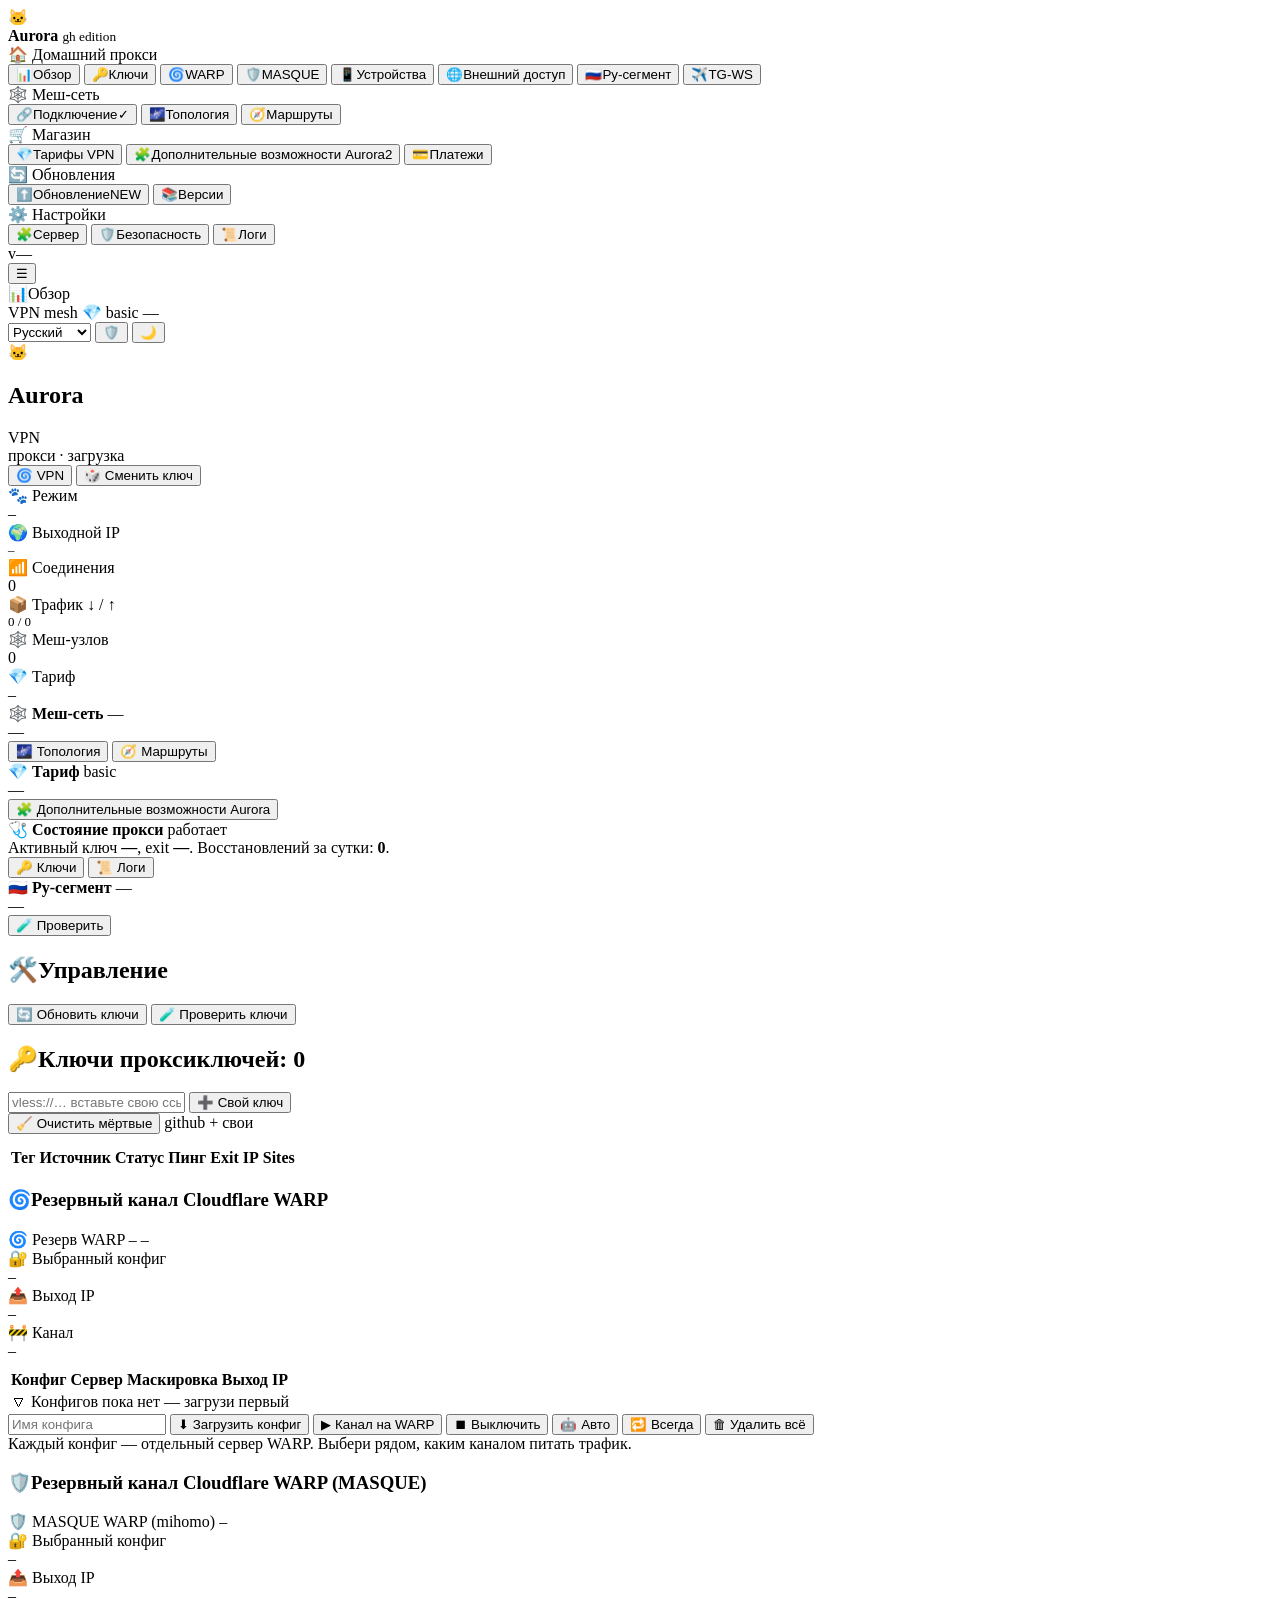
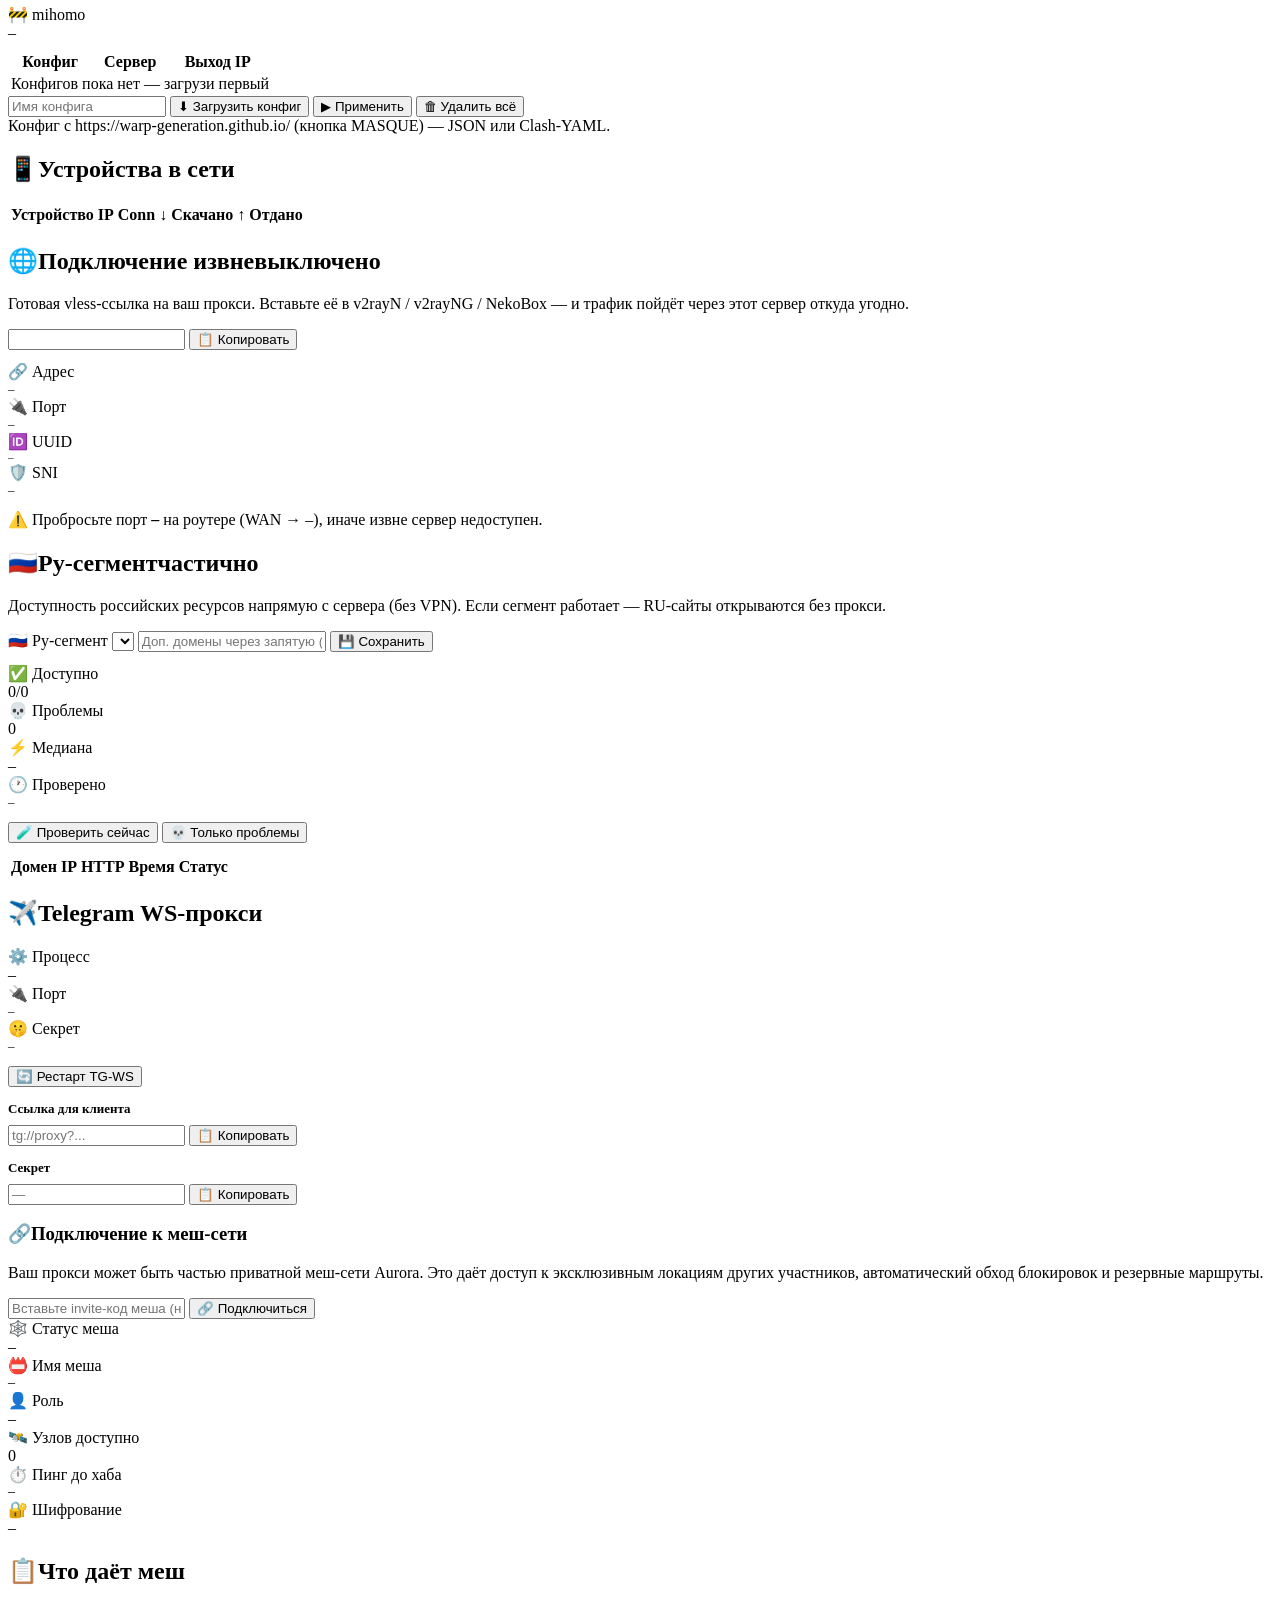
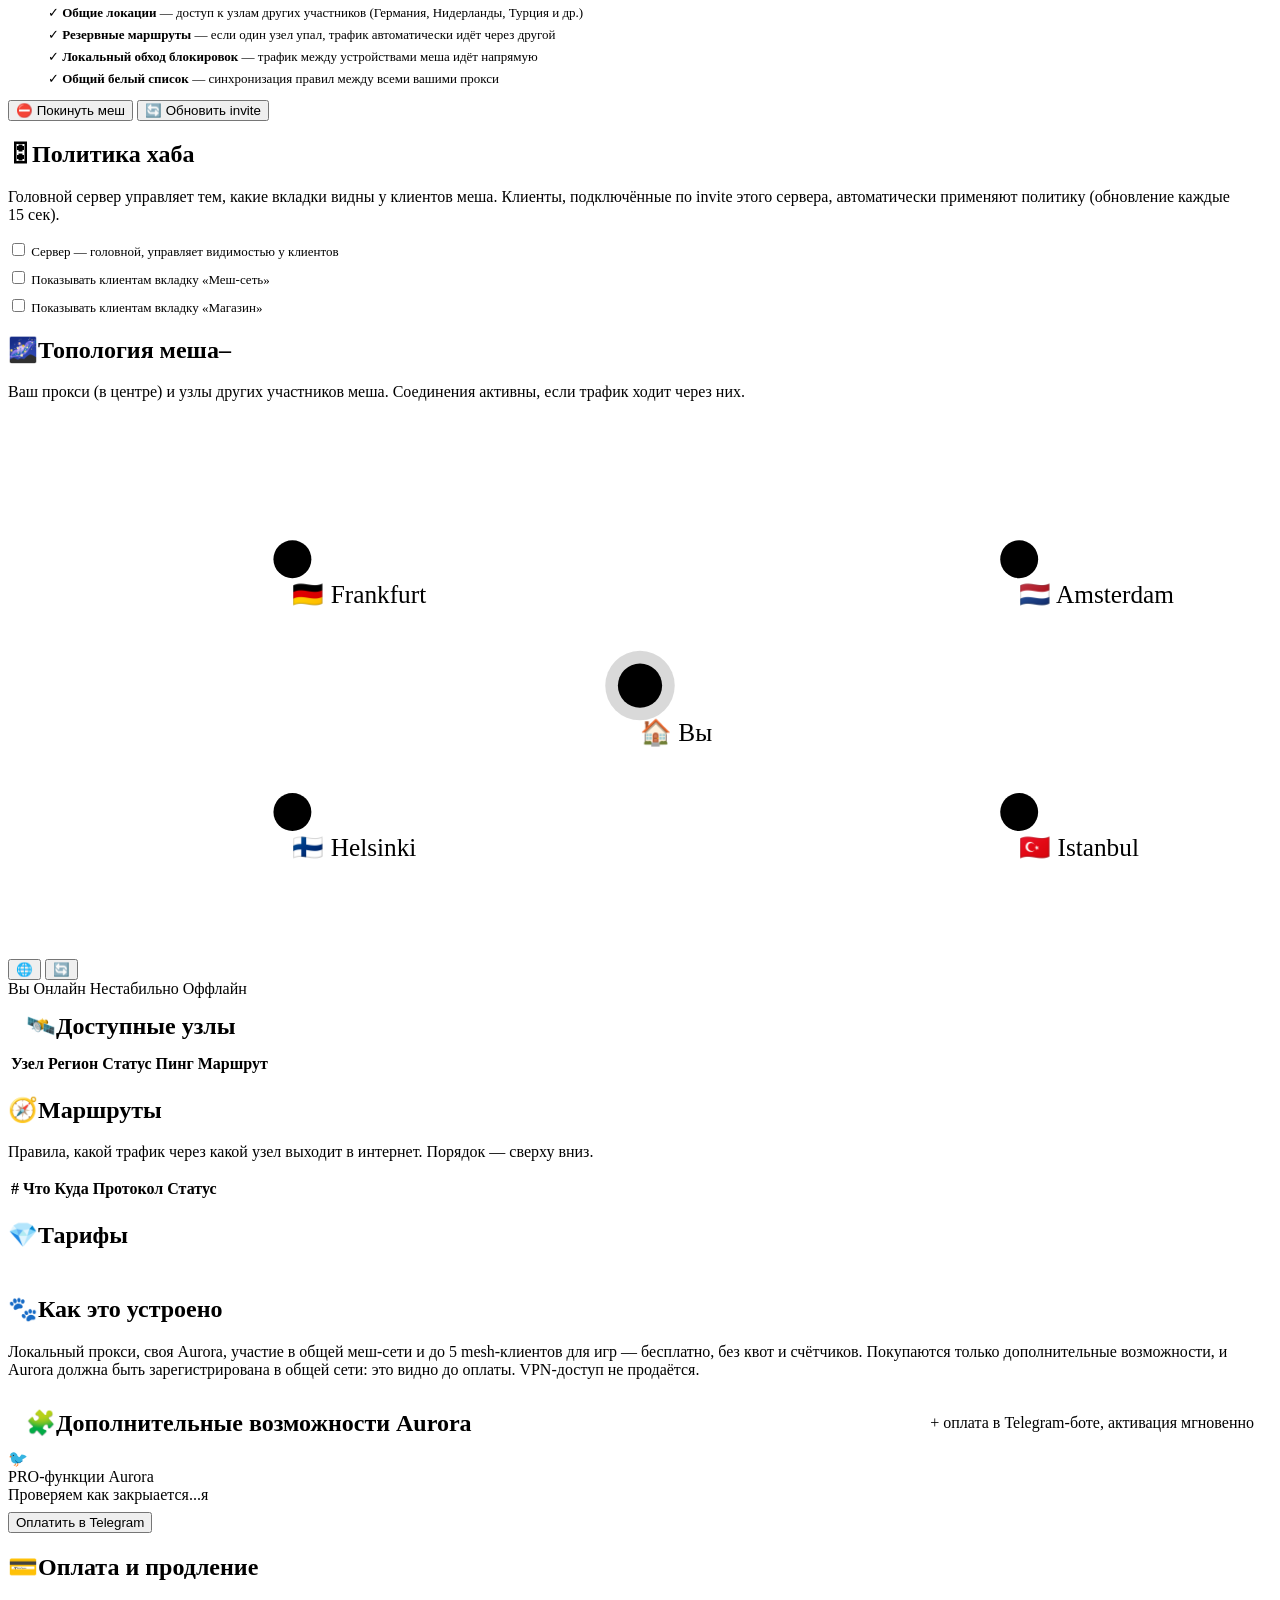
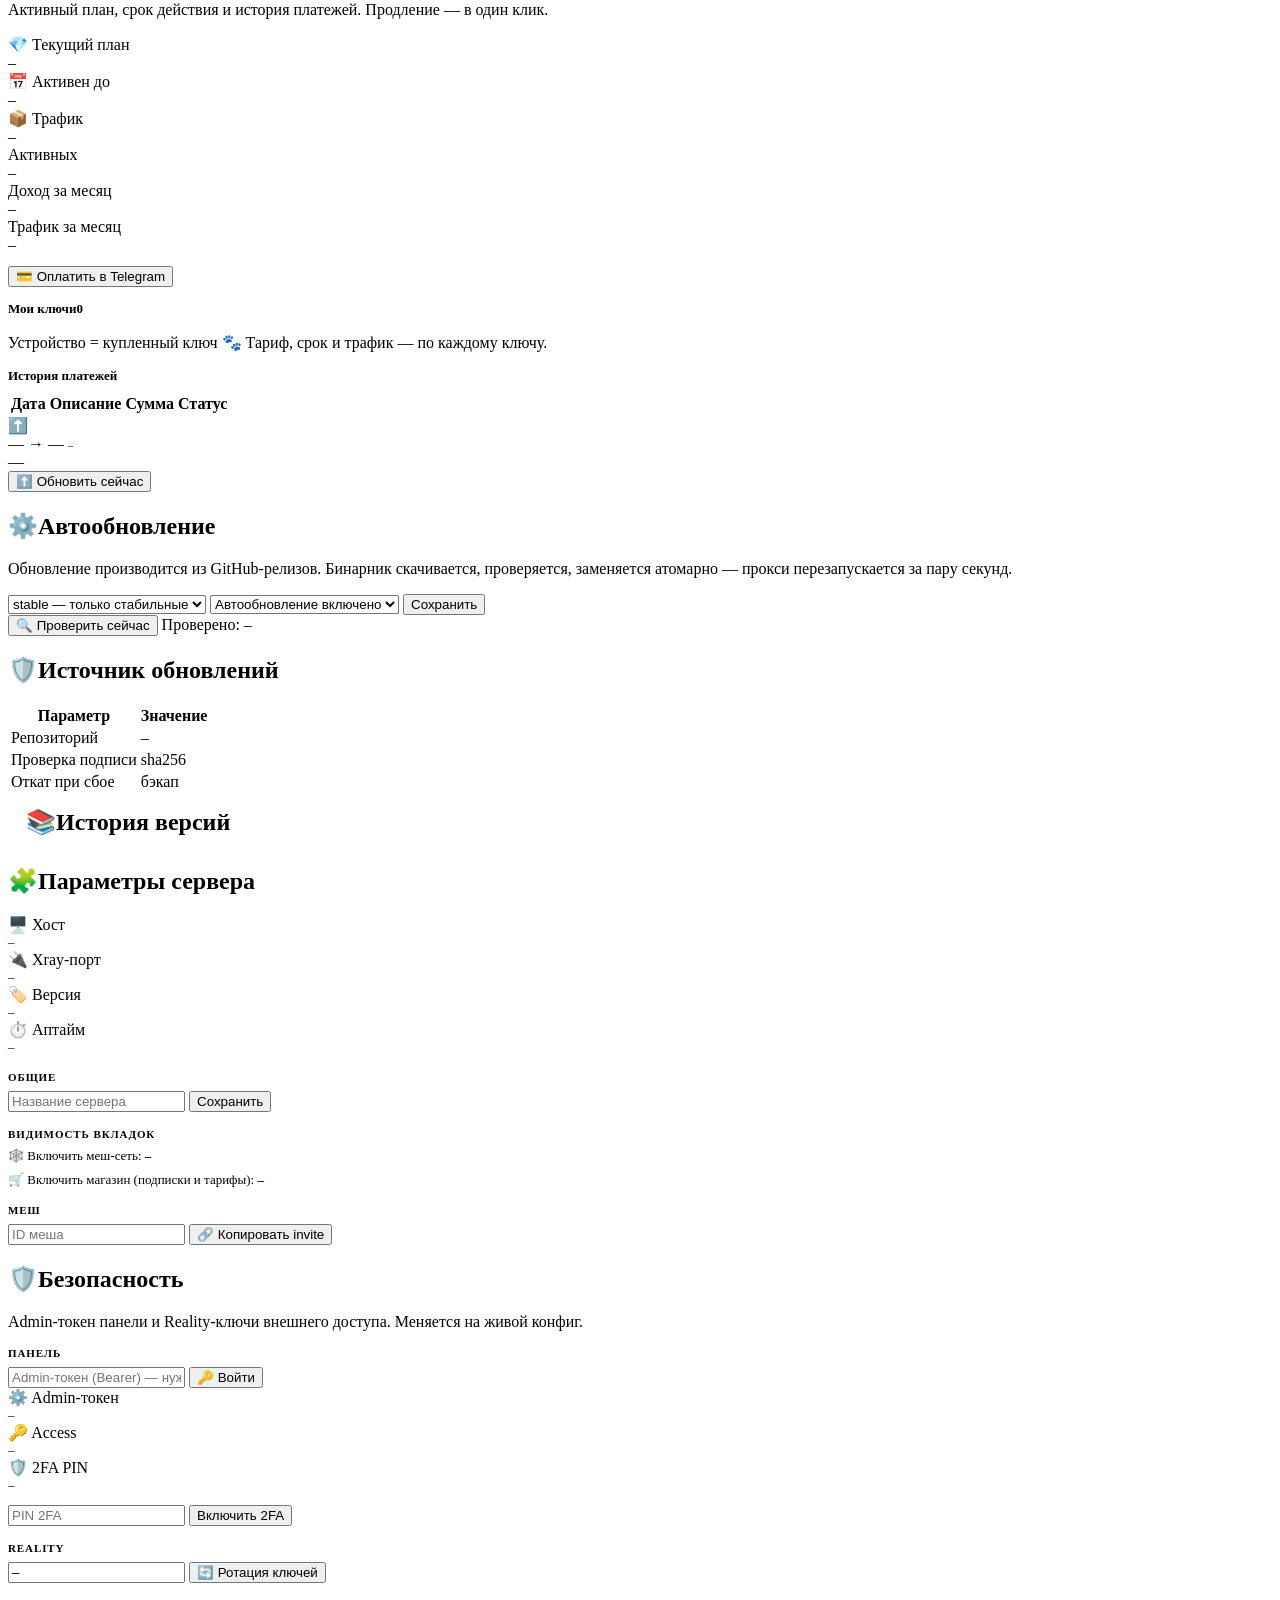
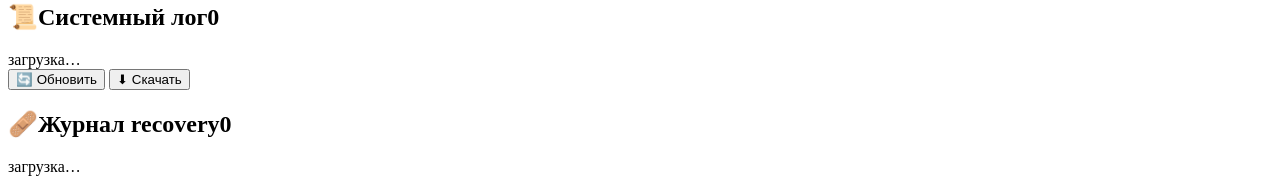
==== commit f934d22e: "v1.10.22: MASQUE transport for WARP reserve + install-time transport choice" ====
--- a/windows/ui/index.html
+++ b/windows/ui/index.html
@@ -28,6 +28,7 @@
         <button data-t="dashboard" class="on"><span class="ic">📊</span><span class="lb" data-i18n="nav.dash">Обзор</span></button>
         <button data-t="keys"><span class="ic">🔑</span><span class="lb" data-i18n="nav.keys">Ключи</span></button>
         <button data-t="warp"><span class="ic">🌀</span><span class="lb" data-i18n="nav.warp">WARP</span></button>
+        <button data-t="masque"><span class="ic">🛡️</span><span class="lb">MASQUE</span></button>
         <button data-t="devices"><span class="ic">📱</span><span class="lb" data-i18n="nav.conn">Устройства</span></button>
         <button data-t="connect"><span class="ic">🌐</span><span class="lb" data-i18n="nav.connect">Внешний доступ</span></button>
         <button data-t="rusegment"><span class="ic">🇷🇺</span><span class="lb" data-i18n="nav.rusegment">Ру-сегмент</span></button>
@@ -287,6 +288,36 @@
               <button class="btn small" data-act="warp-clear">🗑 Удалить всё</button>
             </div>
             <div class="hint" id="warp-note">Каждый конфиг — отдельный сервер WARP. Выбери рядом, каким каналом питать трафик.</div>
+          </div>
+        </div>
+      </section>
+      <section class="tab" id="t-masque">
+        <div class="card">
+          <h3><span class="ic">🛡️</span>Резервный канал Cloudflare WARP (MASQUE)</h3>
+          <div class="kchk" id="masque-box">
+            <div class="kchk-head">
+              <span class="kchk-t">🛡️ MASQUE WARP (mihomo)</span>
+              <span class="badge mono" id="masque-state">–</span>
+            </div>
+            <div class="metrics chk">
+              <div class="stat"><div class="k">🔐 Выбранный конфиг</div><div class="v" id="masque-ep">–</div></div>
+              <div class="stat"><div class="k">📤 Выход IP</div><div class="v" id="masque-ip">–</div></div>
+              <div class="stat"><div class="k">🚧 mihomo</div><div class="v" id="masque-active">–</div></div>
+            </div>
+            <div class="tbl-wrap" style="margin-top:8px">
+              <table>
+                <thead><tr><th>Конфиг</th><th>Сервер</th><th>Выход IP</th><th></th></tr></thead>
+                <tbody id="masque-configs"><tr><td colspan="4" class="empty">Конфигов пока нет — загрузи первый</td></tr></tbody>
+              </table>
+            </div>
+            <div class="kchk-foot">
+              <input type="file" id="masque-file" accept=".json,.yaml,.yml,application/json,text/yaml" hidden>
+              <input type="text" id="masque-name" class="inp" placeholder="Имя конфига" maxlength="40" style="width:150px">
+              <button class="btn small" data-act="masque-upload">⬇ Загрузить конфиг</button>
+              <button class="btn small" data-act="masque-apply">▶ Применить</button>
+              <button class="btn small" data-act="masque-clear">🗑 Удалить всё</button>
+            </div>
+            <div class="hint" id="masque-note">Конфиг с https://warp-generation.github.io/ (кнопка MASQUE) — JSON или Clash-YAML.</div>
           </div>
         </div>
       </section>
@@ -846,6 +877,18 @@
           <label class="setup-field"><span>Invite</span><input id="setup-mesh" type="text" autocomplete="off" placeholder="aurora://invite?..."></label>
           <p class="hint">VLESS и TG-WS настраиваются автоматически. Порты можно изменить на этом шаге. Секреты мастера в этот мастер не вводятся.</p>
         </section>
+<section class="setup-step" data-setup-step="7" style="display:none">
+          <h3>Резервный канал (WARP)</h3>
+          <p class="hint">Cloudflare WARP — резерв на случай пустого пула ключей. В части сетей работает только MASQUE, поэтому выберите транспорт и проверьте его.</p>
+          <label class="setup-check"><input id="setup-warp-off" type="radio" name="setup-warp" value="off" checked><span>Не использовать</span></label>
+          <label class="setup-check"><input id="setup-warp-wg" type="radio" name="setup-warp" value="wireguard"><span>WireGuard (xray)</span></label>
+          <label class="setup-check"><input id="setup-warp-msq" type="radio" name="setup-warp" value="masque"><span>MASQUE (mihomo)</span></label>
+          <div class="setup-warp-test">
+            <button class="btn small" id="setup-warp-test" type="button">Проверить выбранный</button>
+            <span class="badge mono" id="setup-warp-result">—</span>
+          </div>
+          <p class="hint" id="setup-warp-note">Проверка поднимает туннель и показывает выходной IP. Нужно ~20 секунд.</p>
+        </section>
         <div id="setup-error" class="setup-error" style="display:none"></div>
       </div>
       <div class="setup-foot">
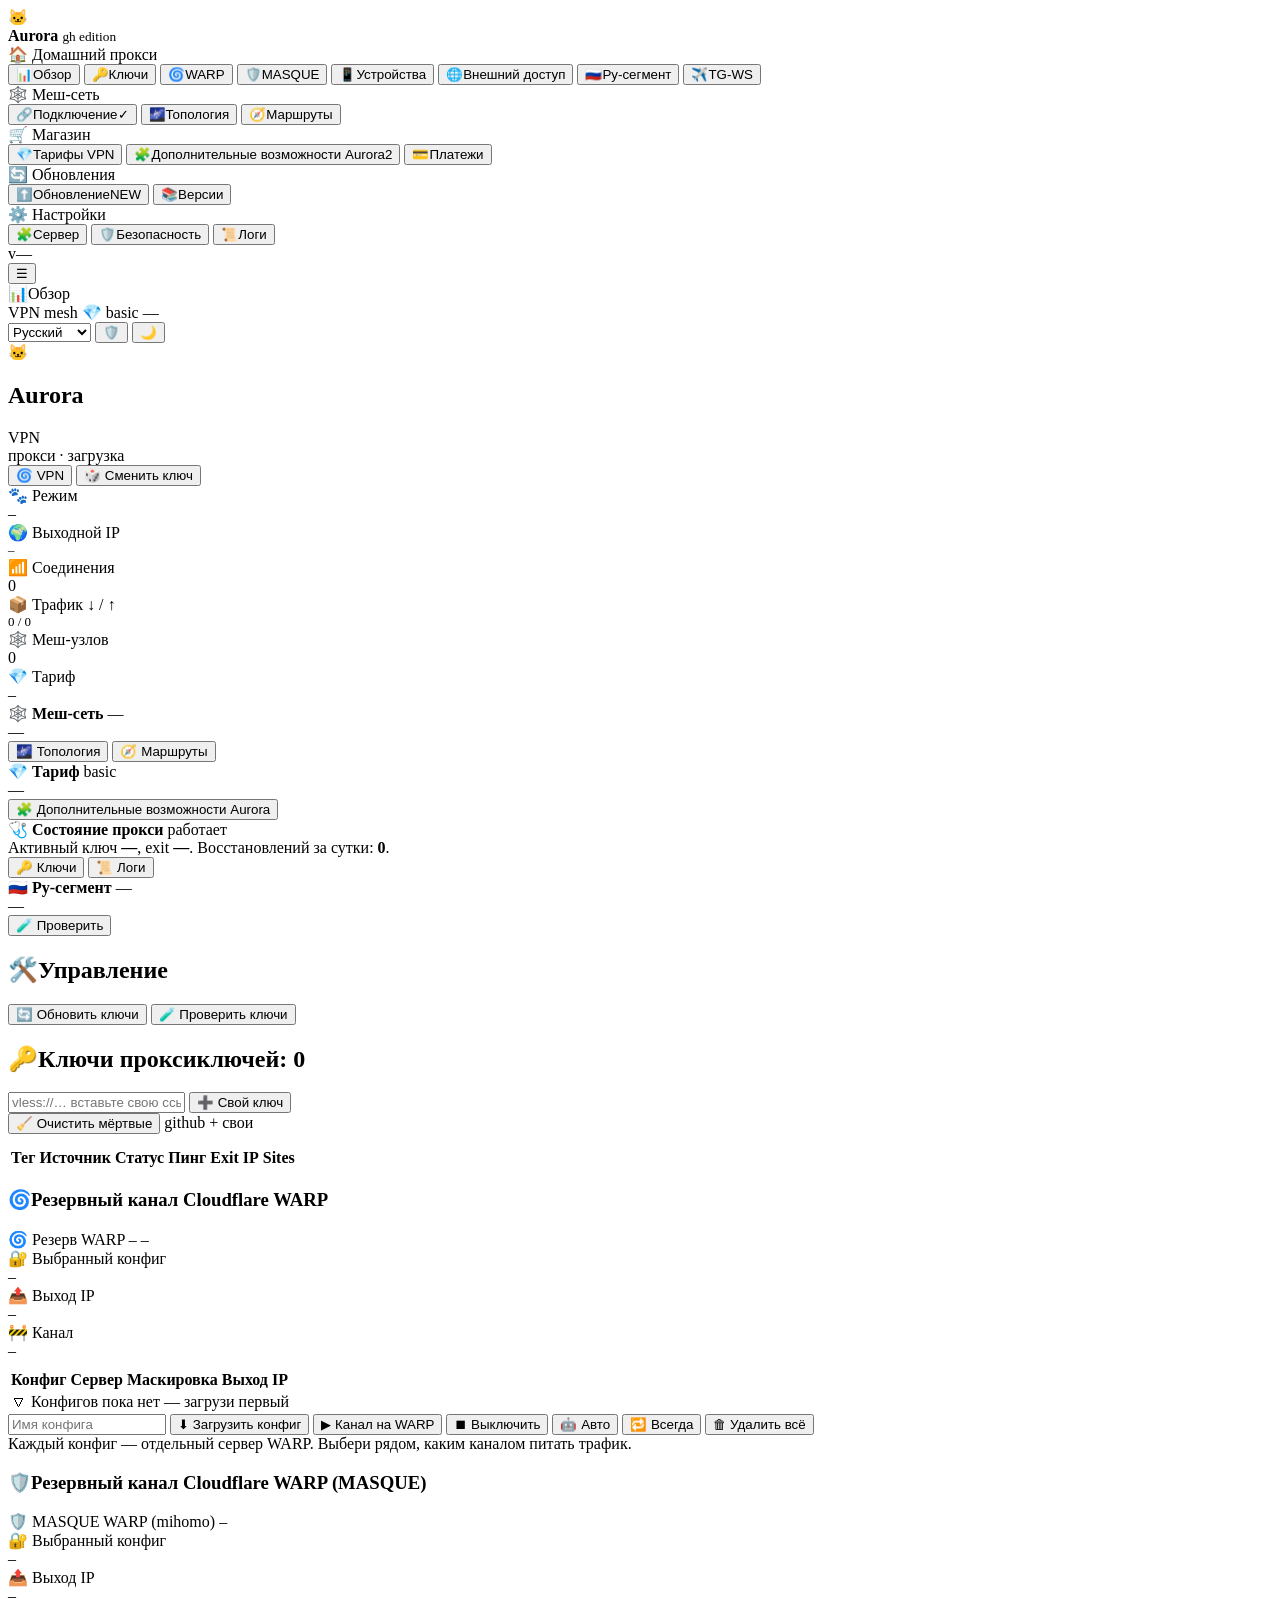
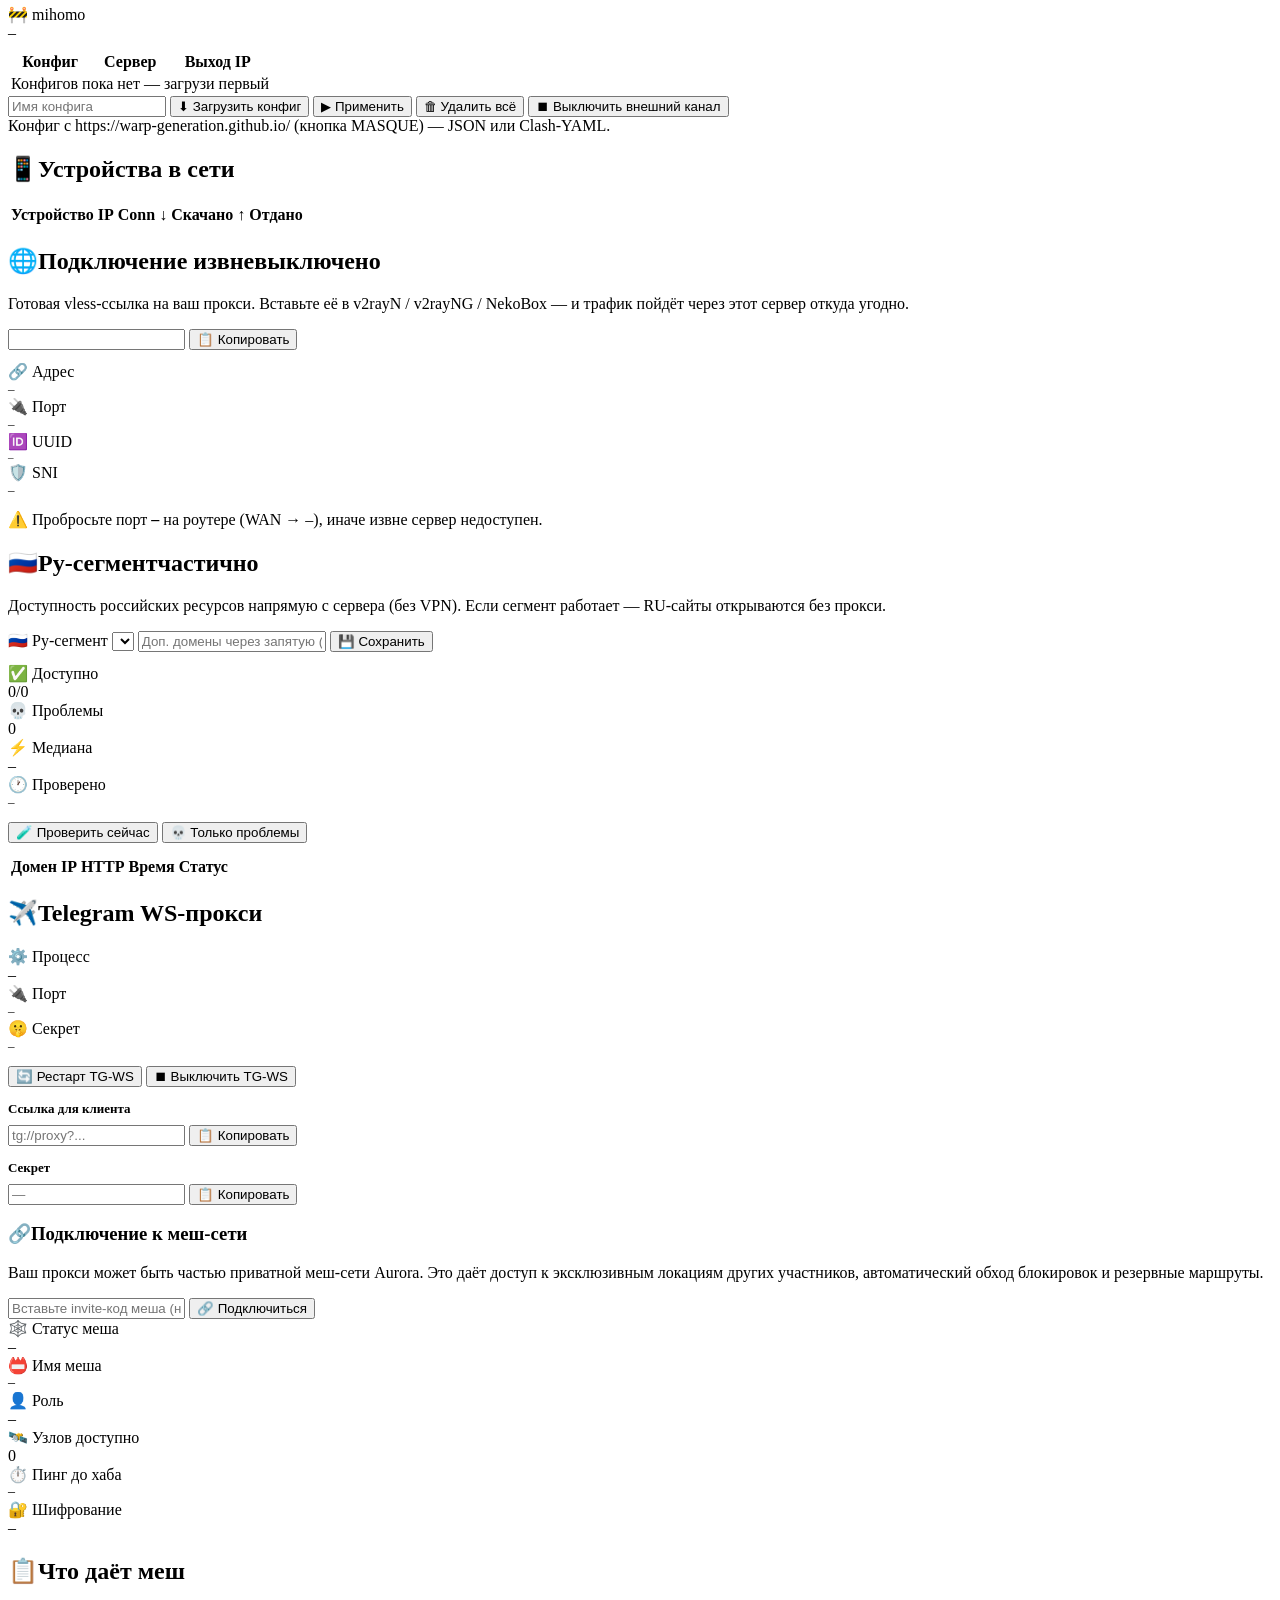
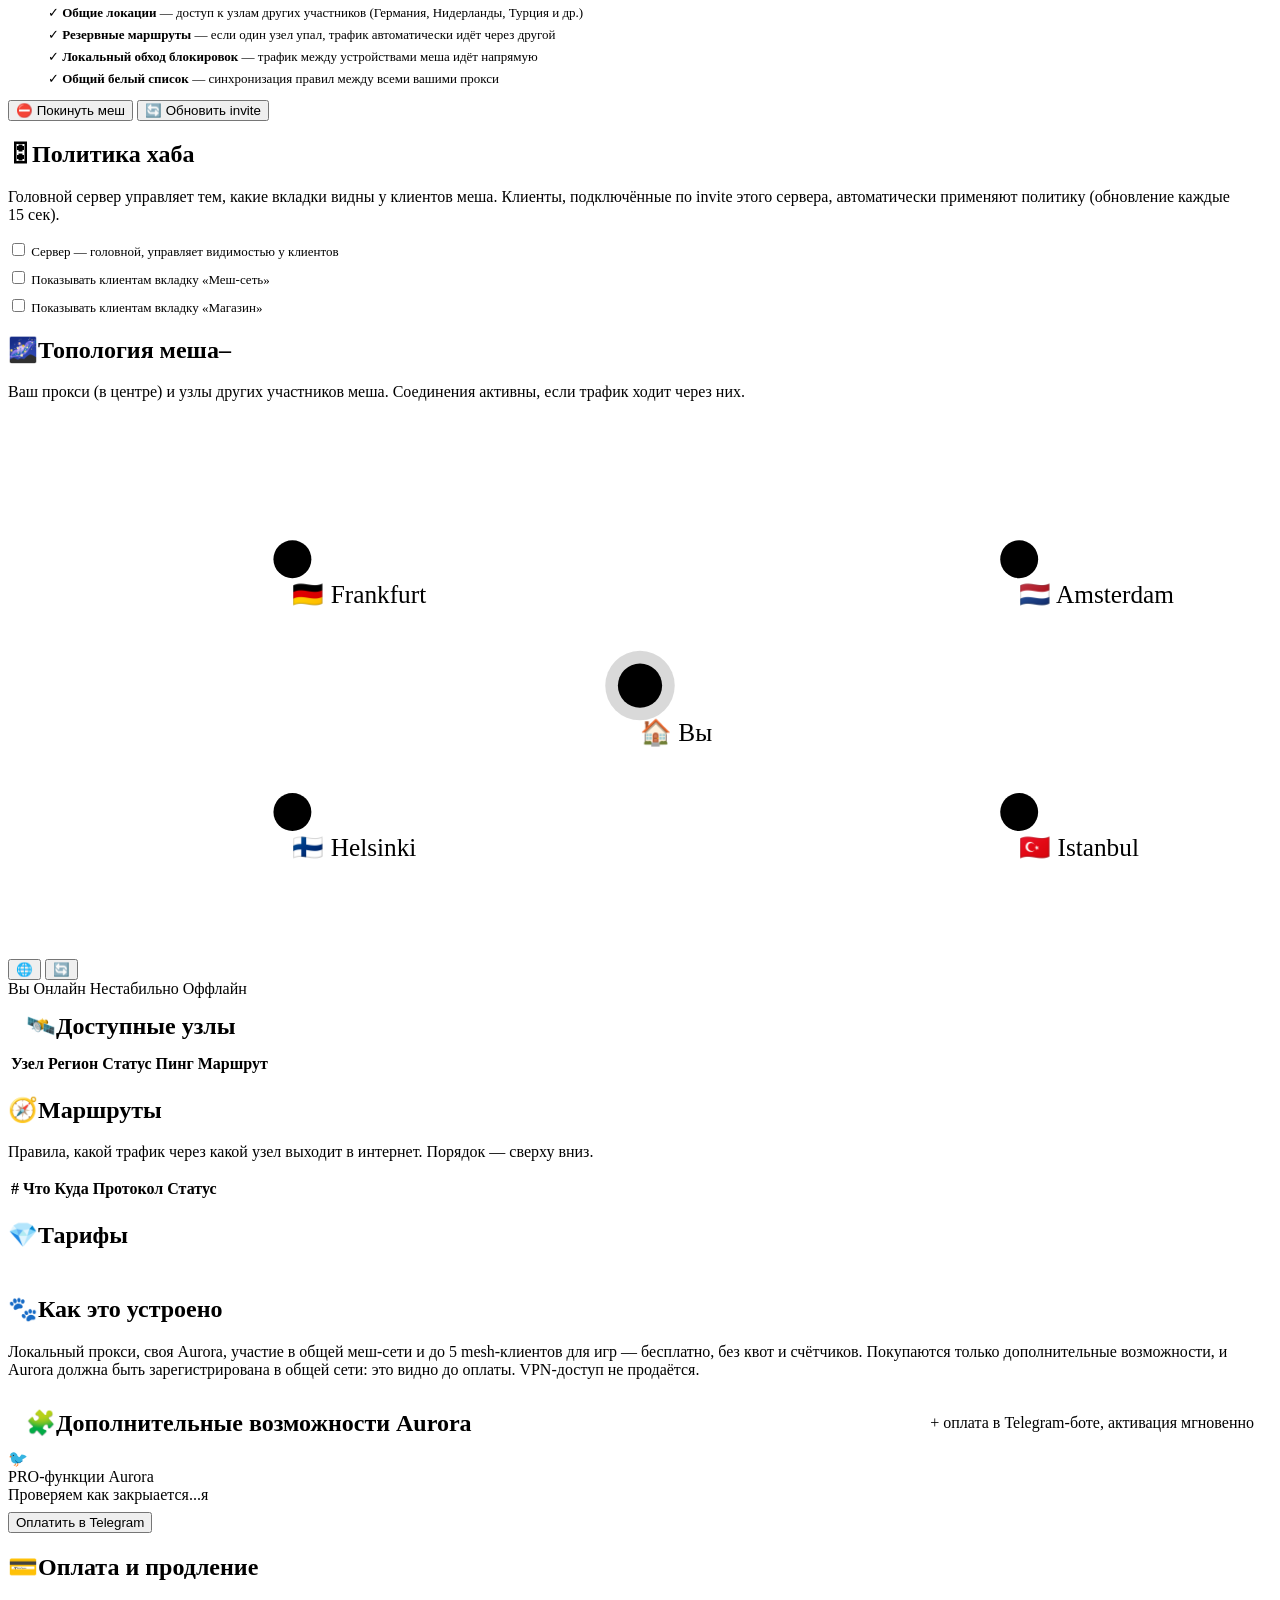
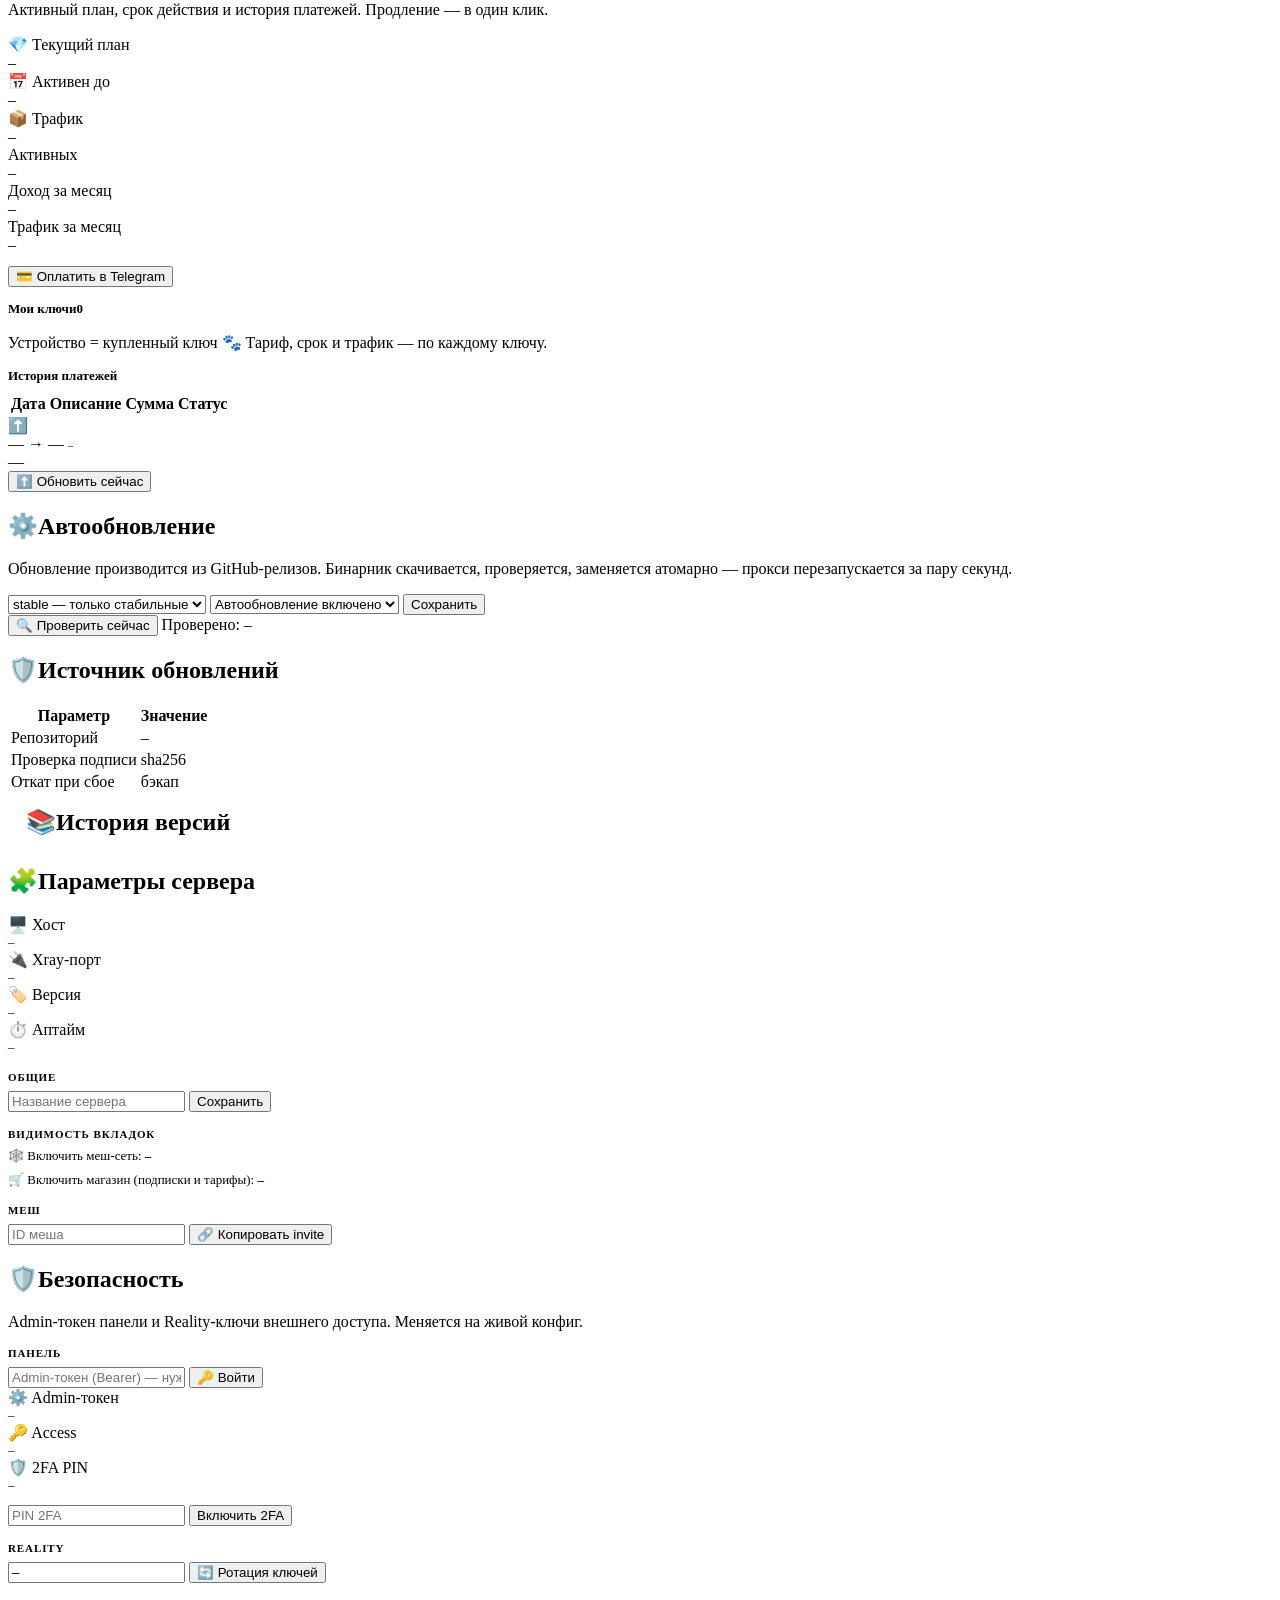
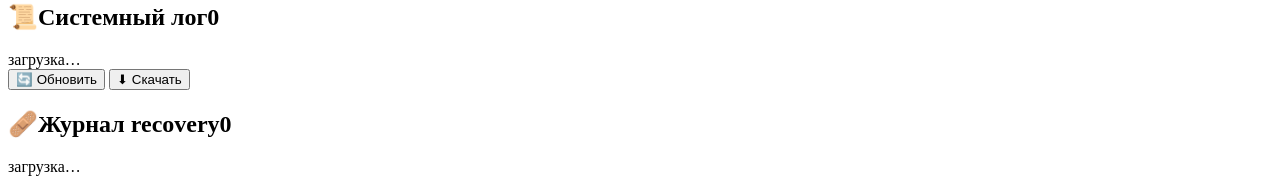
==== commit 3c7a500f: "v1.10.24 «Кот-выключатель»: выключатели внешнего канала (MASQUE) и TG-WS из панели" ====
--- a/windows/ui/index.html
+++ b/windows/ui/index.html
@@ -316,6 +316,7 @@
               <button class="btn small" data-act="masque-upload">⬇ Загрузить конфиг</button>
               <button class="btn small" data-act="masque-apply">▶ Применить</button>
               <button class="btn small" data-act="masque-clear">🗑 Удалить всё</button>
+              <button class="btn small" id="masque-toggle" data-act="masque-toggle">⏹ Выключить внешний канал</button>
             </div>
             <div class="hint" id="masque-note">Конфиг с https://warp-generation.github.io/ (кнопка MASQUE) — JSON или Clash-YAML.</div>
           </div>
@@ -400,6 +401,7 @@
           </div>
           <div class="actions" style="margin-top:0">
             <button class="btn" data-act="tgws-restart">🔄 <span data-i18n="tgws.restart">Рестарт TG-WS</span></button>
+            <button class="btn small" id="tg-toggle" data-act="tg-toggle">⏹ Выключить TG-WS</button>
           </div>
           <div class="qr-box" id="tg-qr"></div>
           <h3 style="font-size:13px;font-weight:800;margin:14px 0 8px"><span data-i18n="tgws.link">Ссылка для клиента</span></h3>
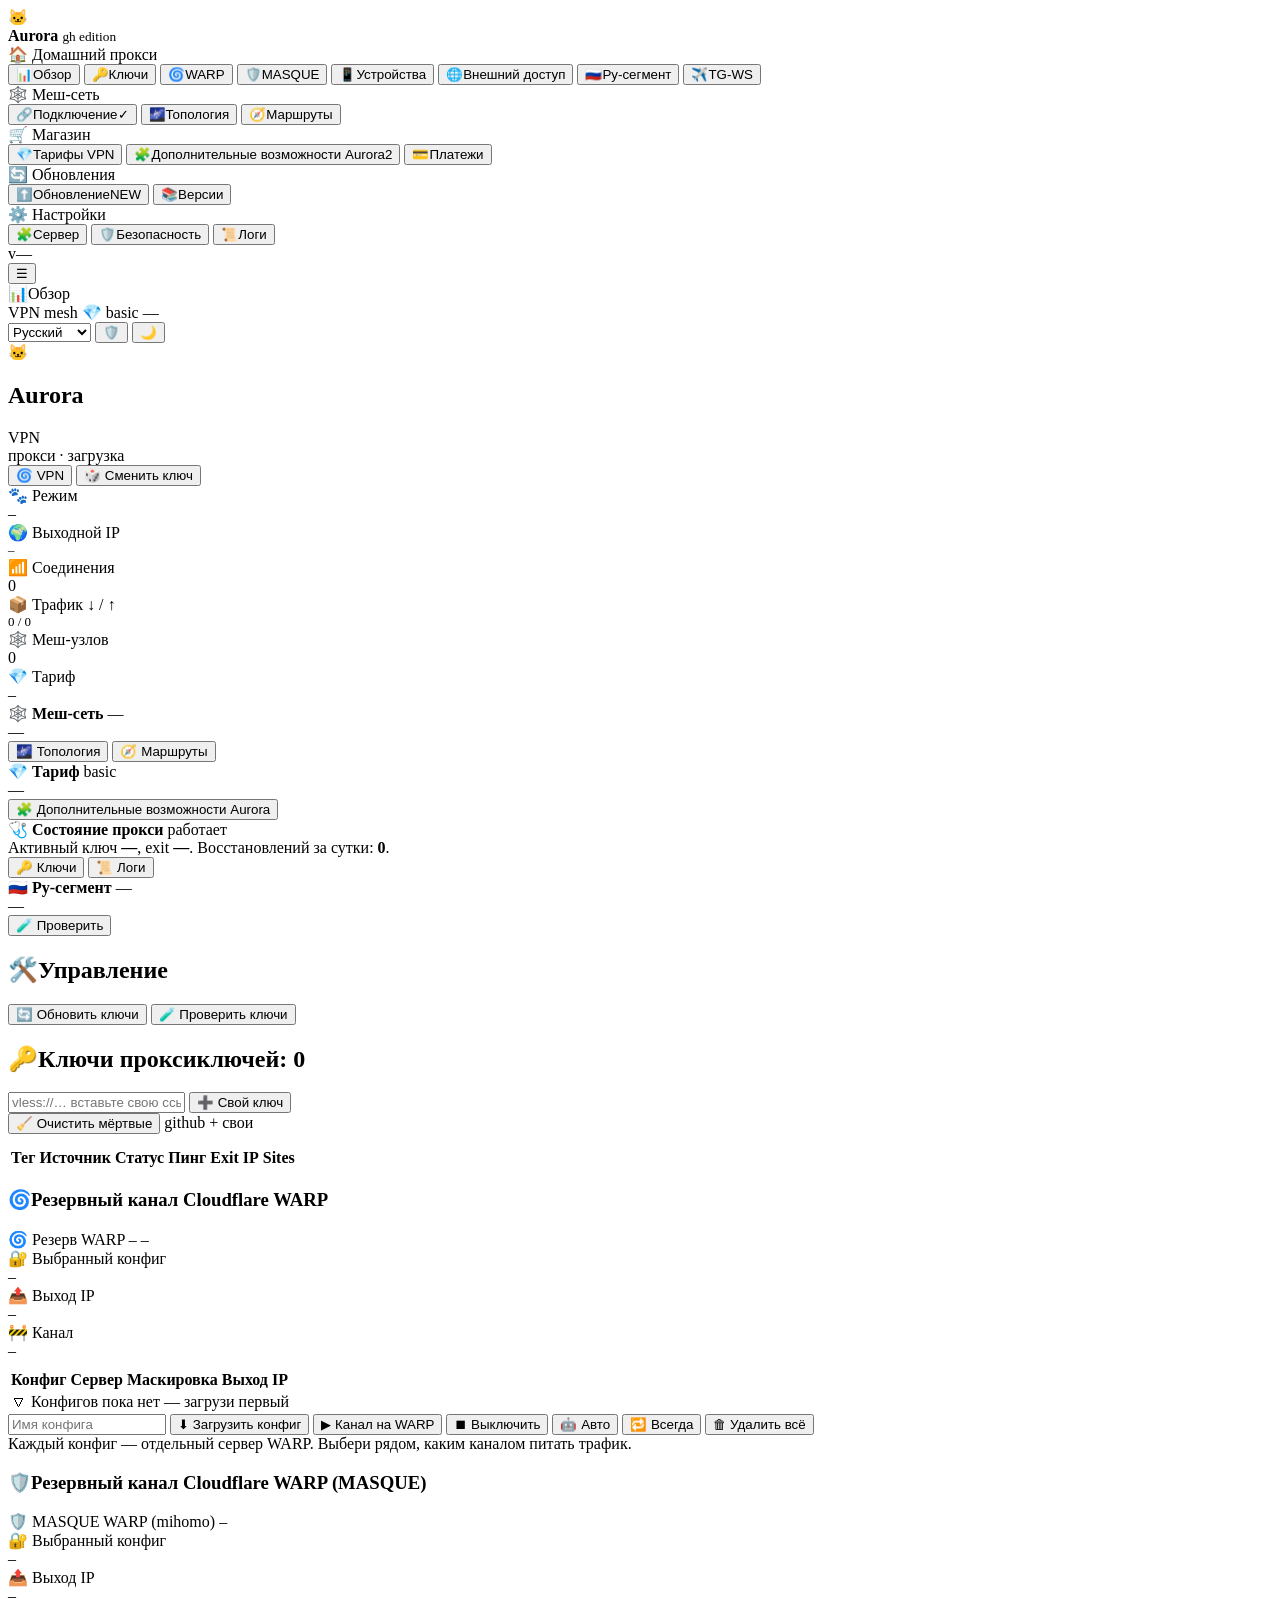
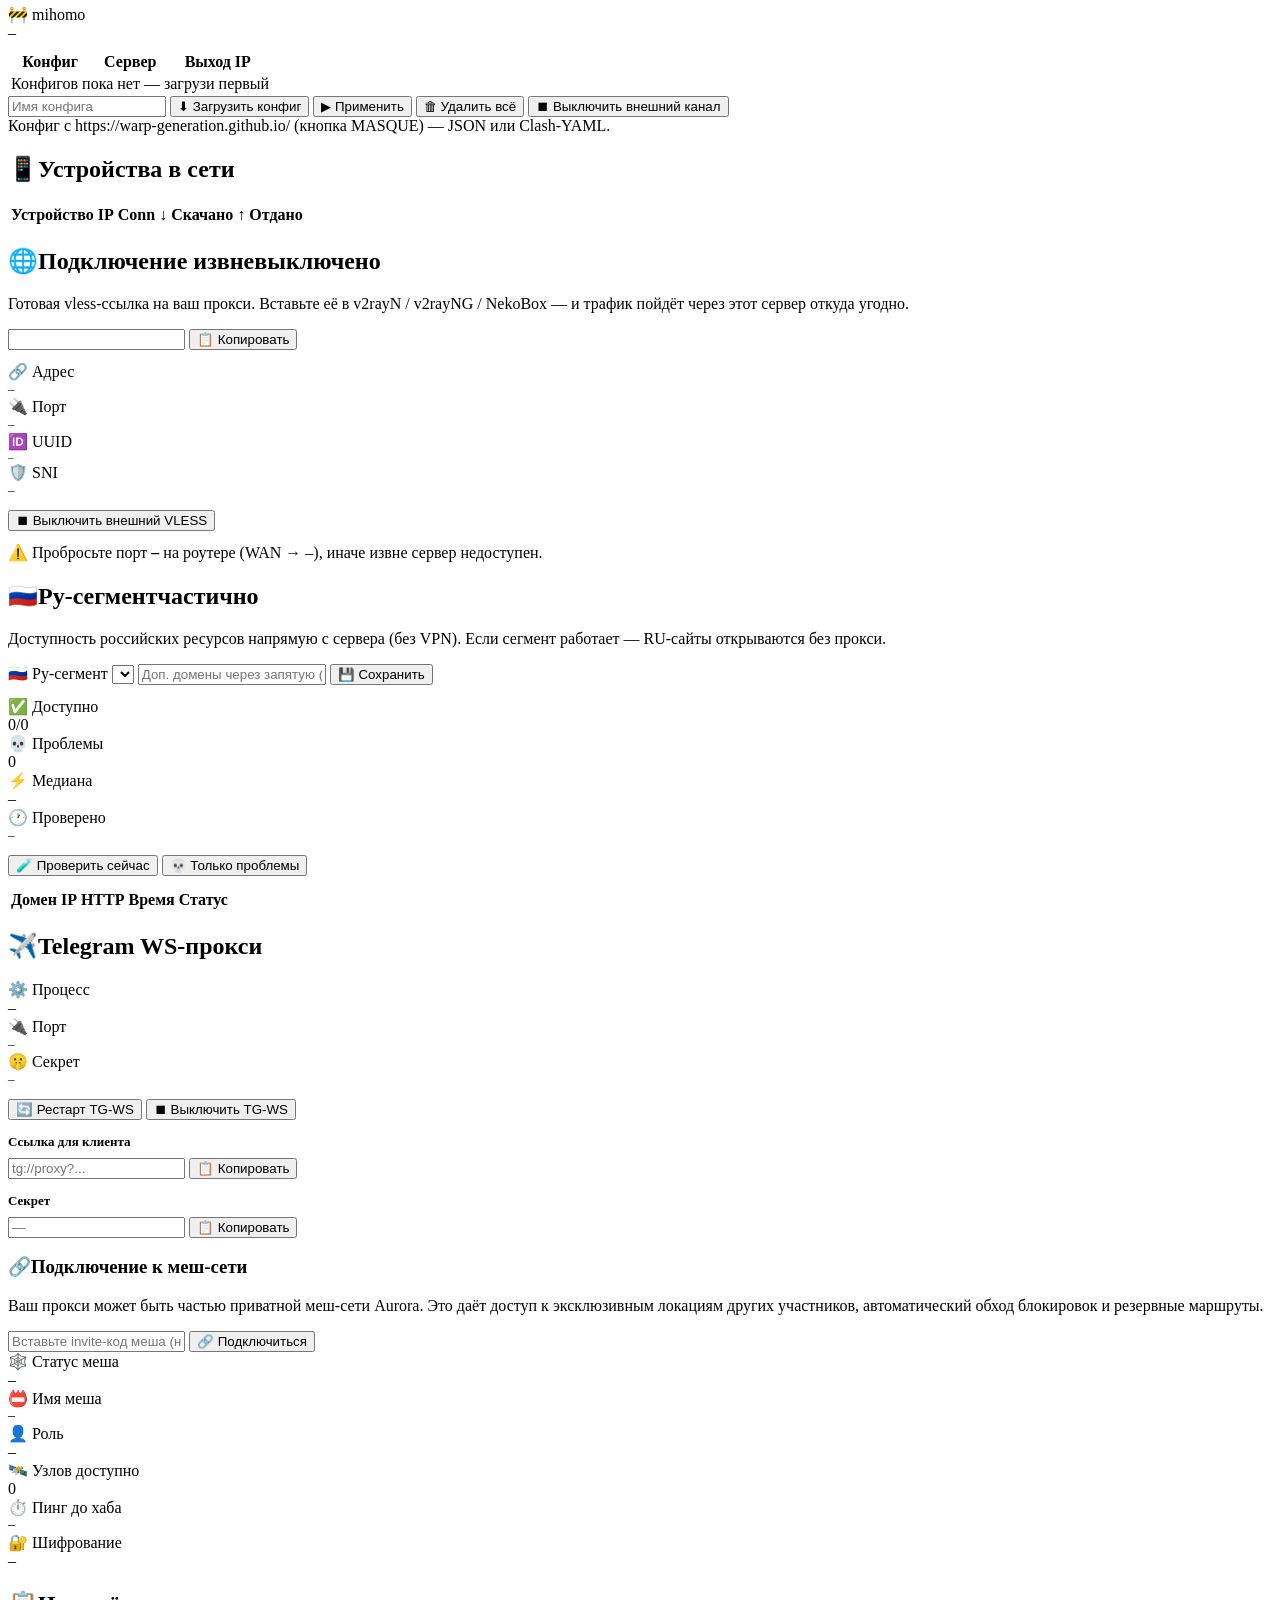
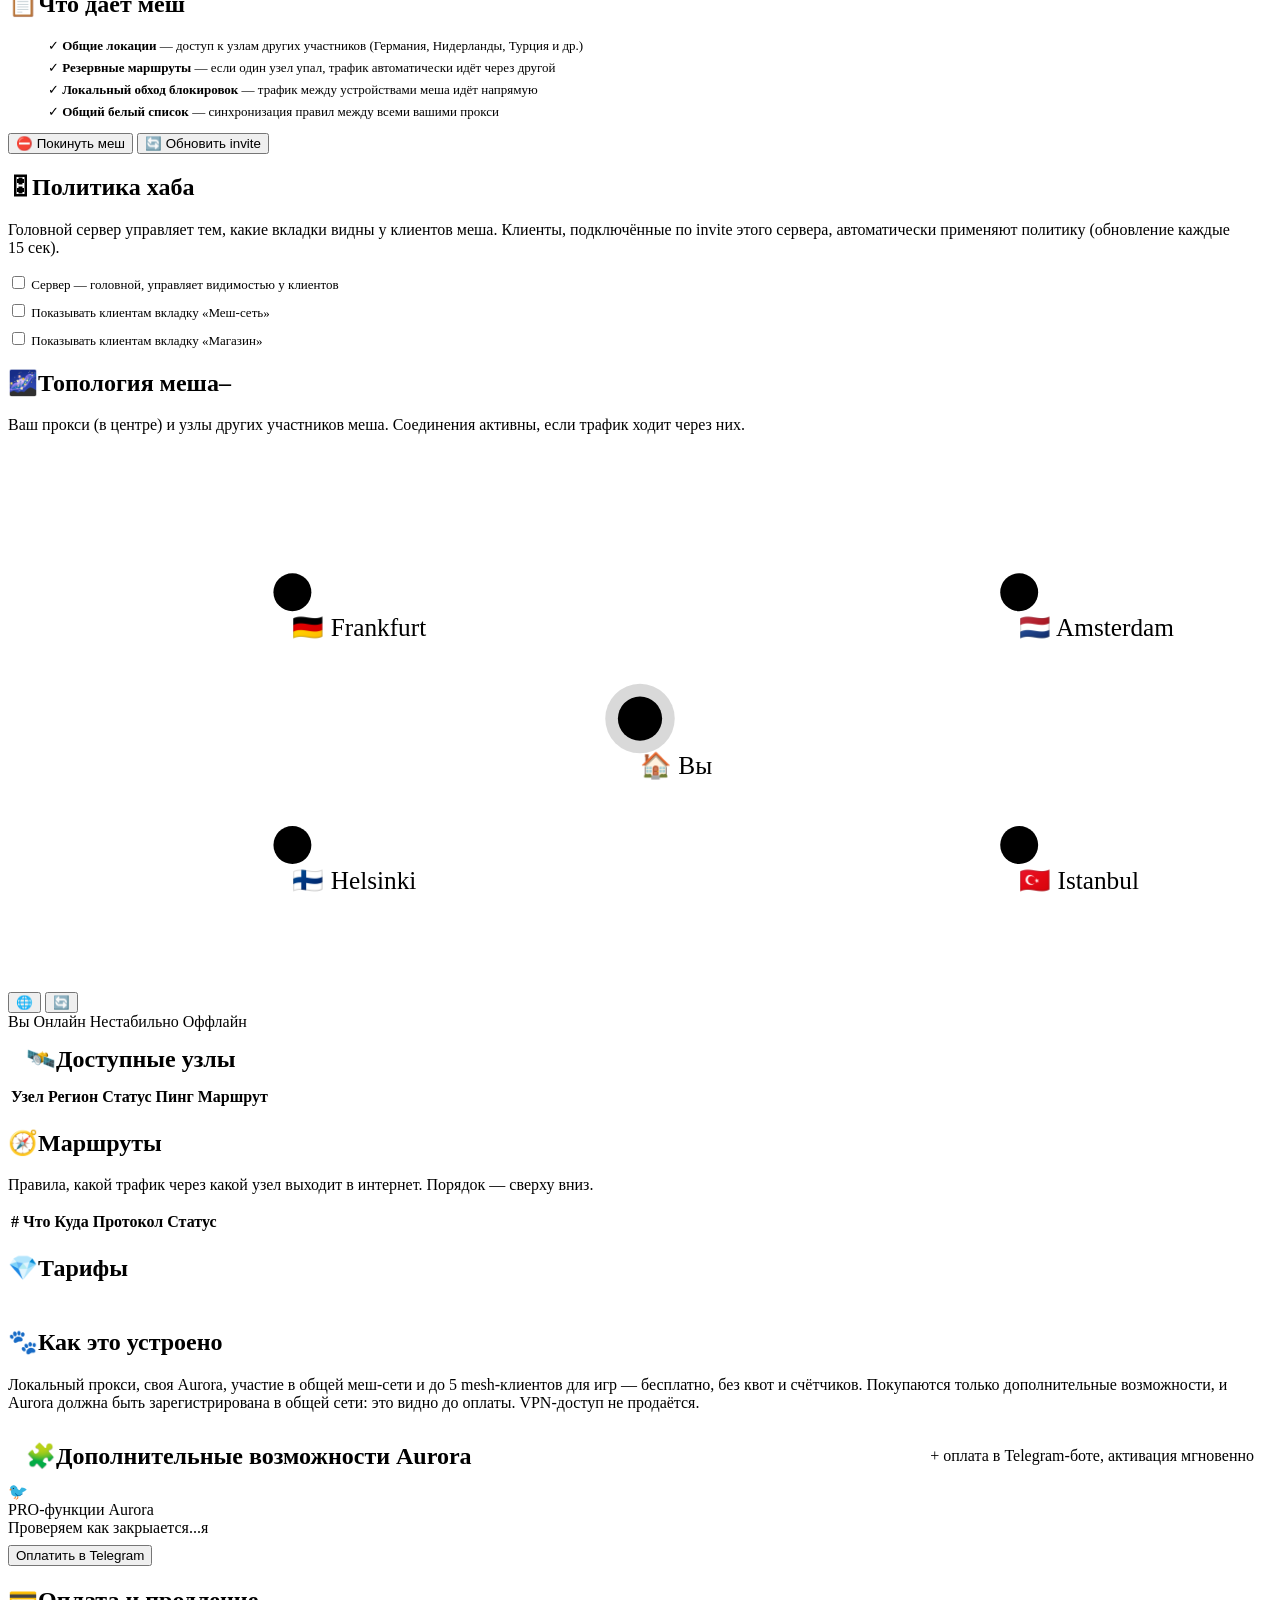
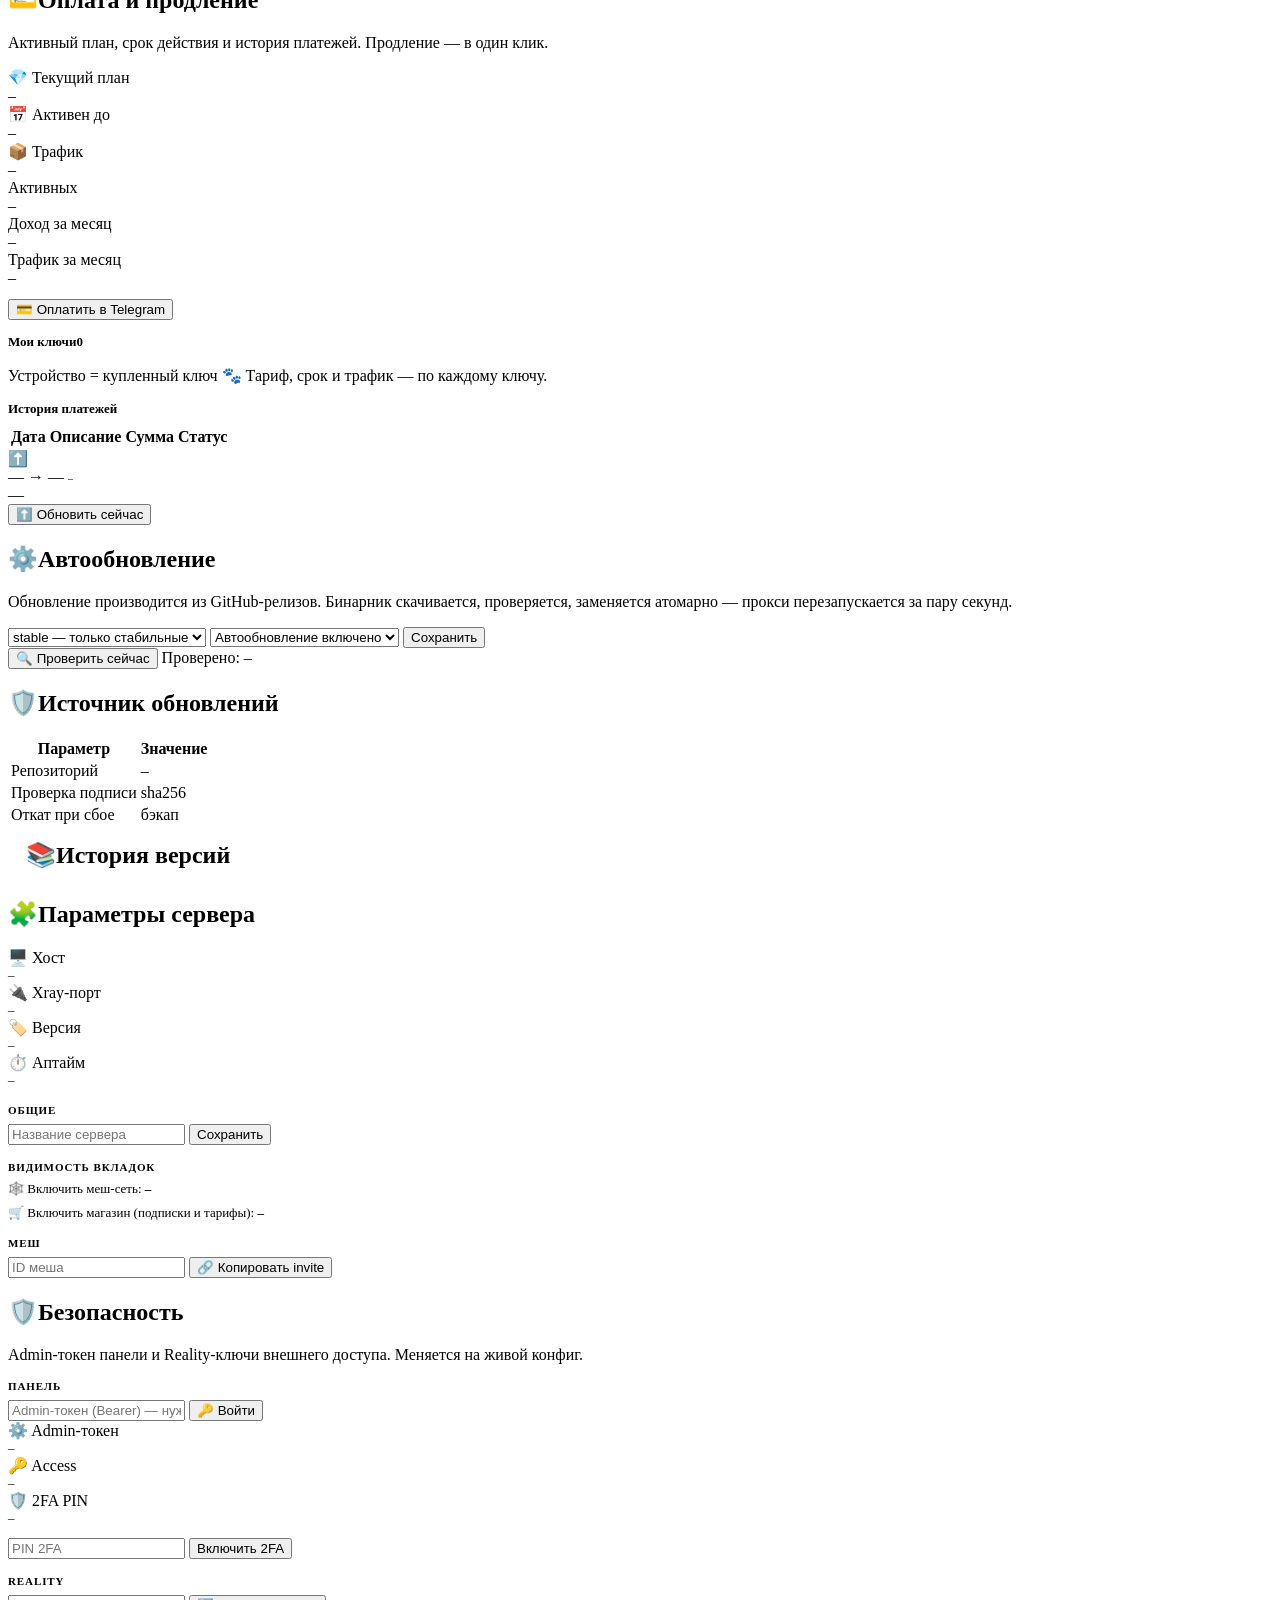
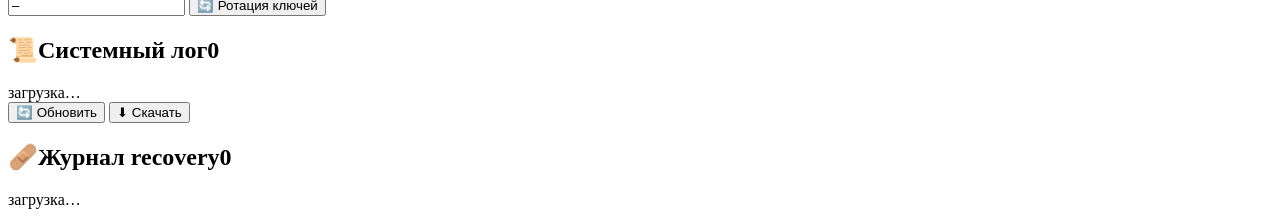
==== commit a89a6c89: "v1.10.25 «Кот-кран»: выключатель внешнего VLESS :8443 в панели" ====
--- a/windows/ui/index.html
+++ b/windows/ui/index.html
@@ -351,6 +351,9 @@
             <div class="stat"><div class="k">🔌 <span data-i18n="cx.port">Порт</span></div><div class="v mono" id="cx-port" style="font-size:13px">–</div></div>
             <div class="stat"><div class="k">🆔 <span data-i18n="cx.uuid">UUID</span></div><div class="v mono" id="cx-uuid" style="font-size:11px">–</div></div>
             <div class="stat"><div class="k">🛡️ <span data-i18n="cx.sni">SNI</span></div><div class="v mono" id="cx-sni" style="font-size:13px">–</div></div>
+          </div>
+          <div class="actions" style="margin:12px 0 0">
+            <button class="btn small" id="cx-toggle" data-act="cx-toggle">⏹ Выключить внешний VLESS</button>
           </div>
           <p class="hint" style="margin-top:12px">⚠️ Пробросьте порт <b id="cx-hint-port">–</b> на роутере (WAN → <span id="cx-hint-host">–</span>), иначе извне сервер недоступен.</p>
         </div>
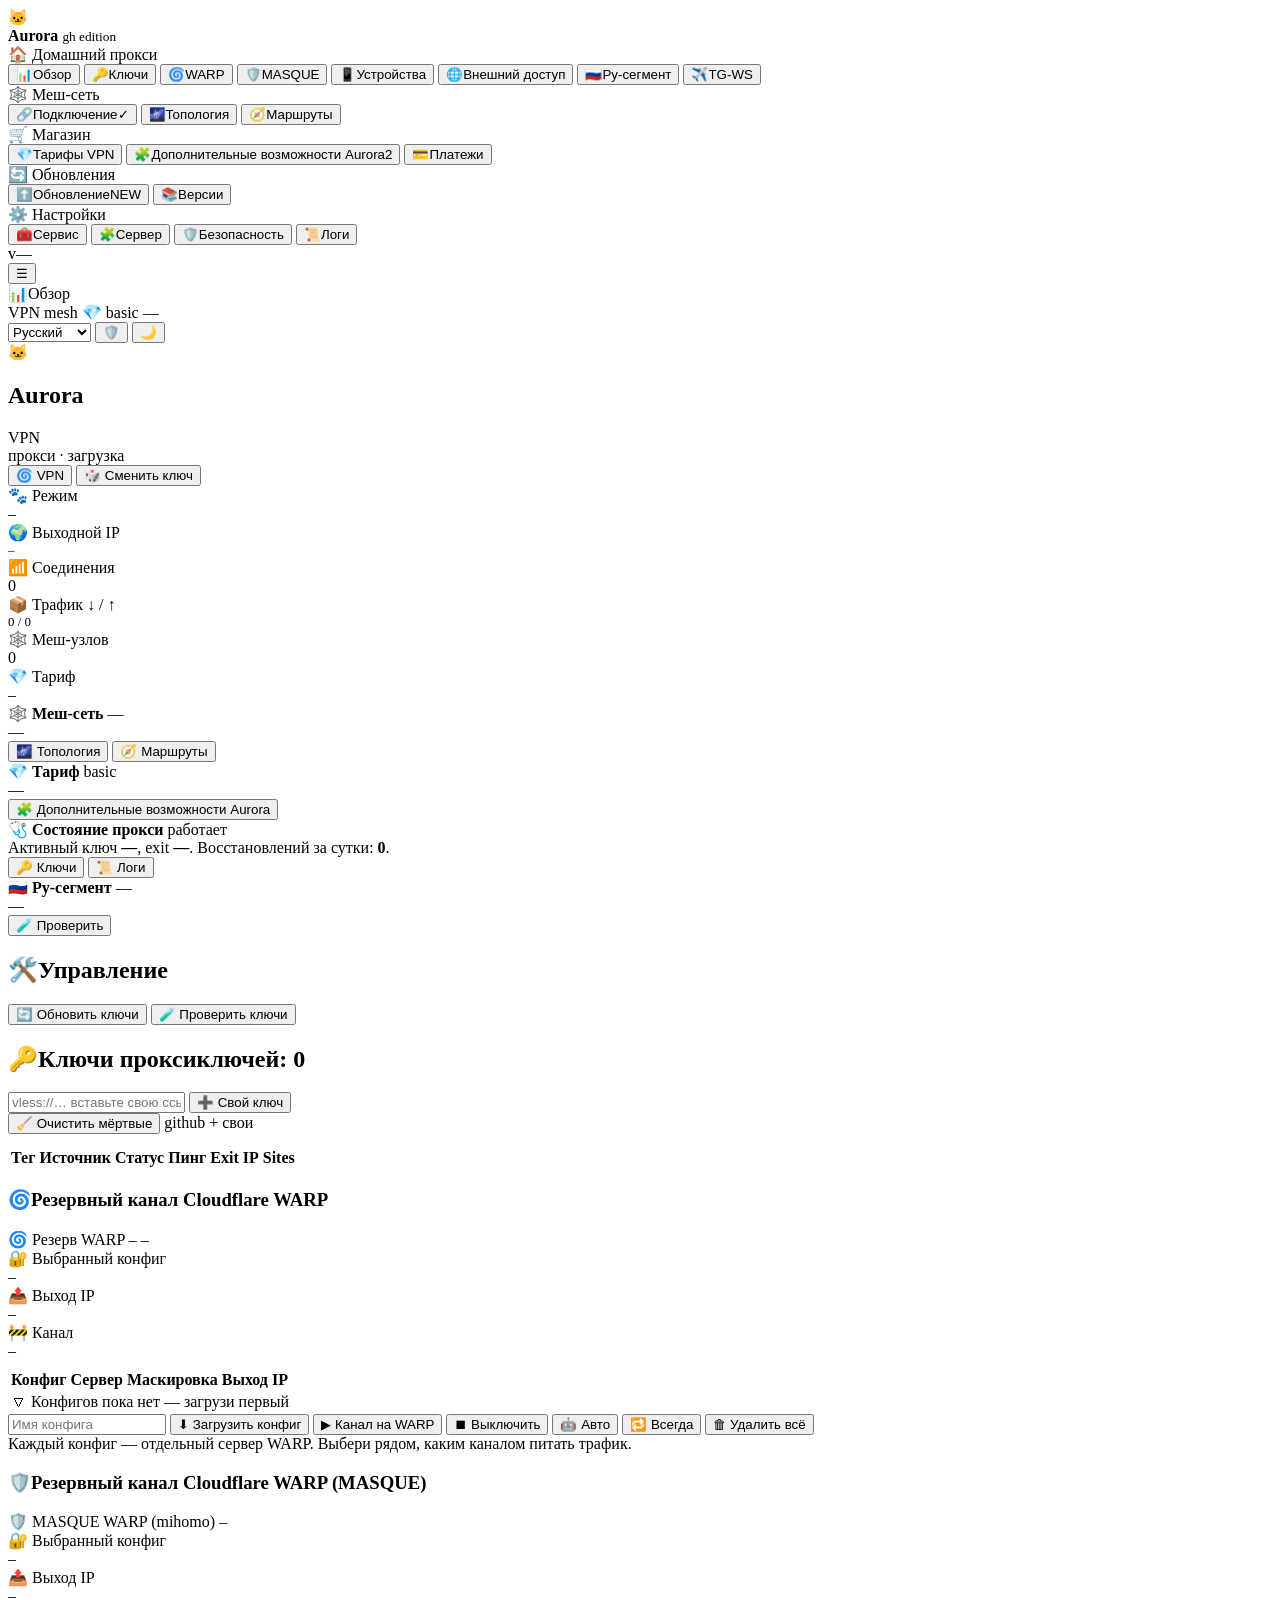
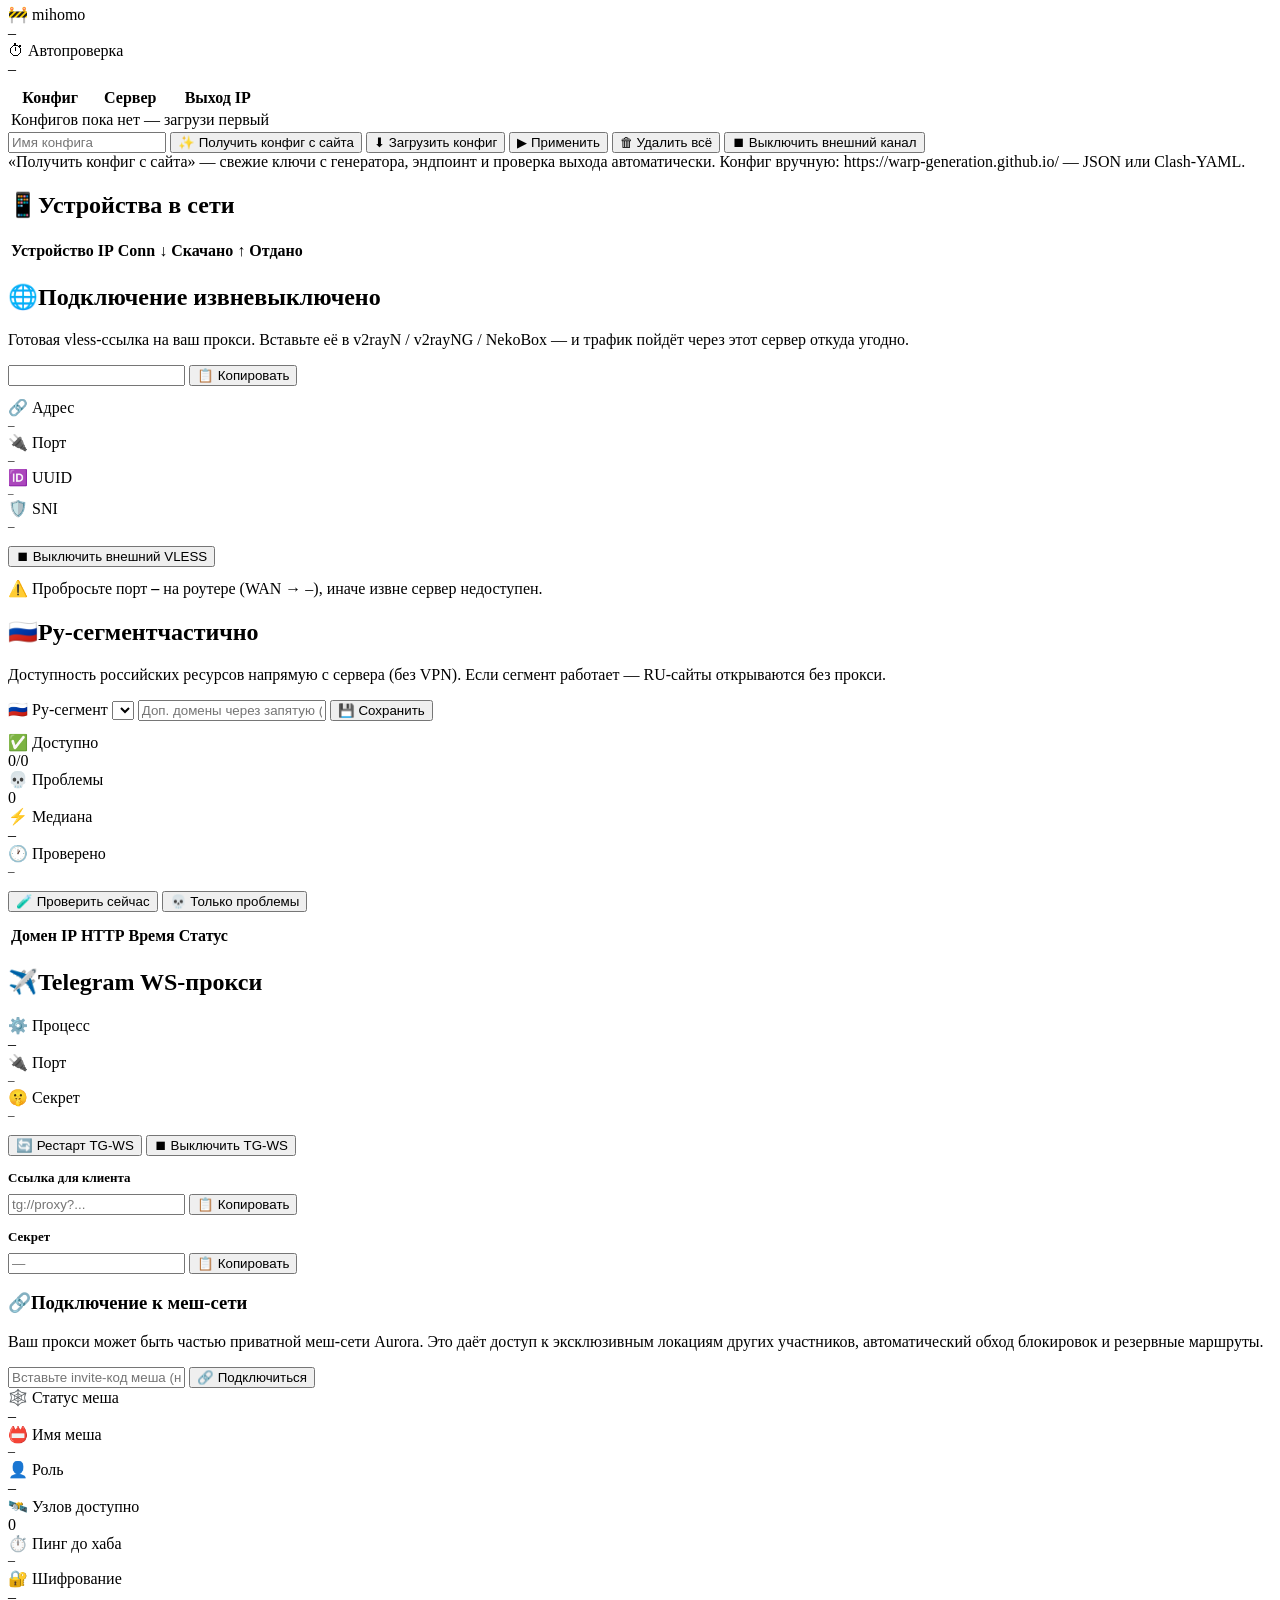
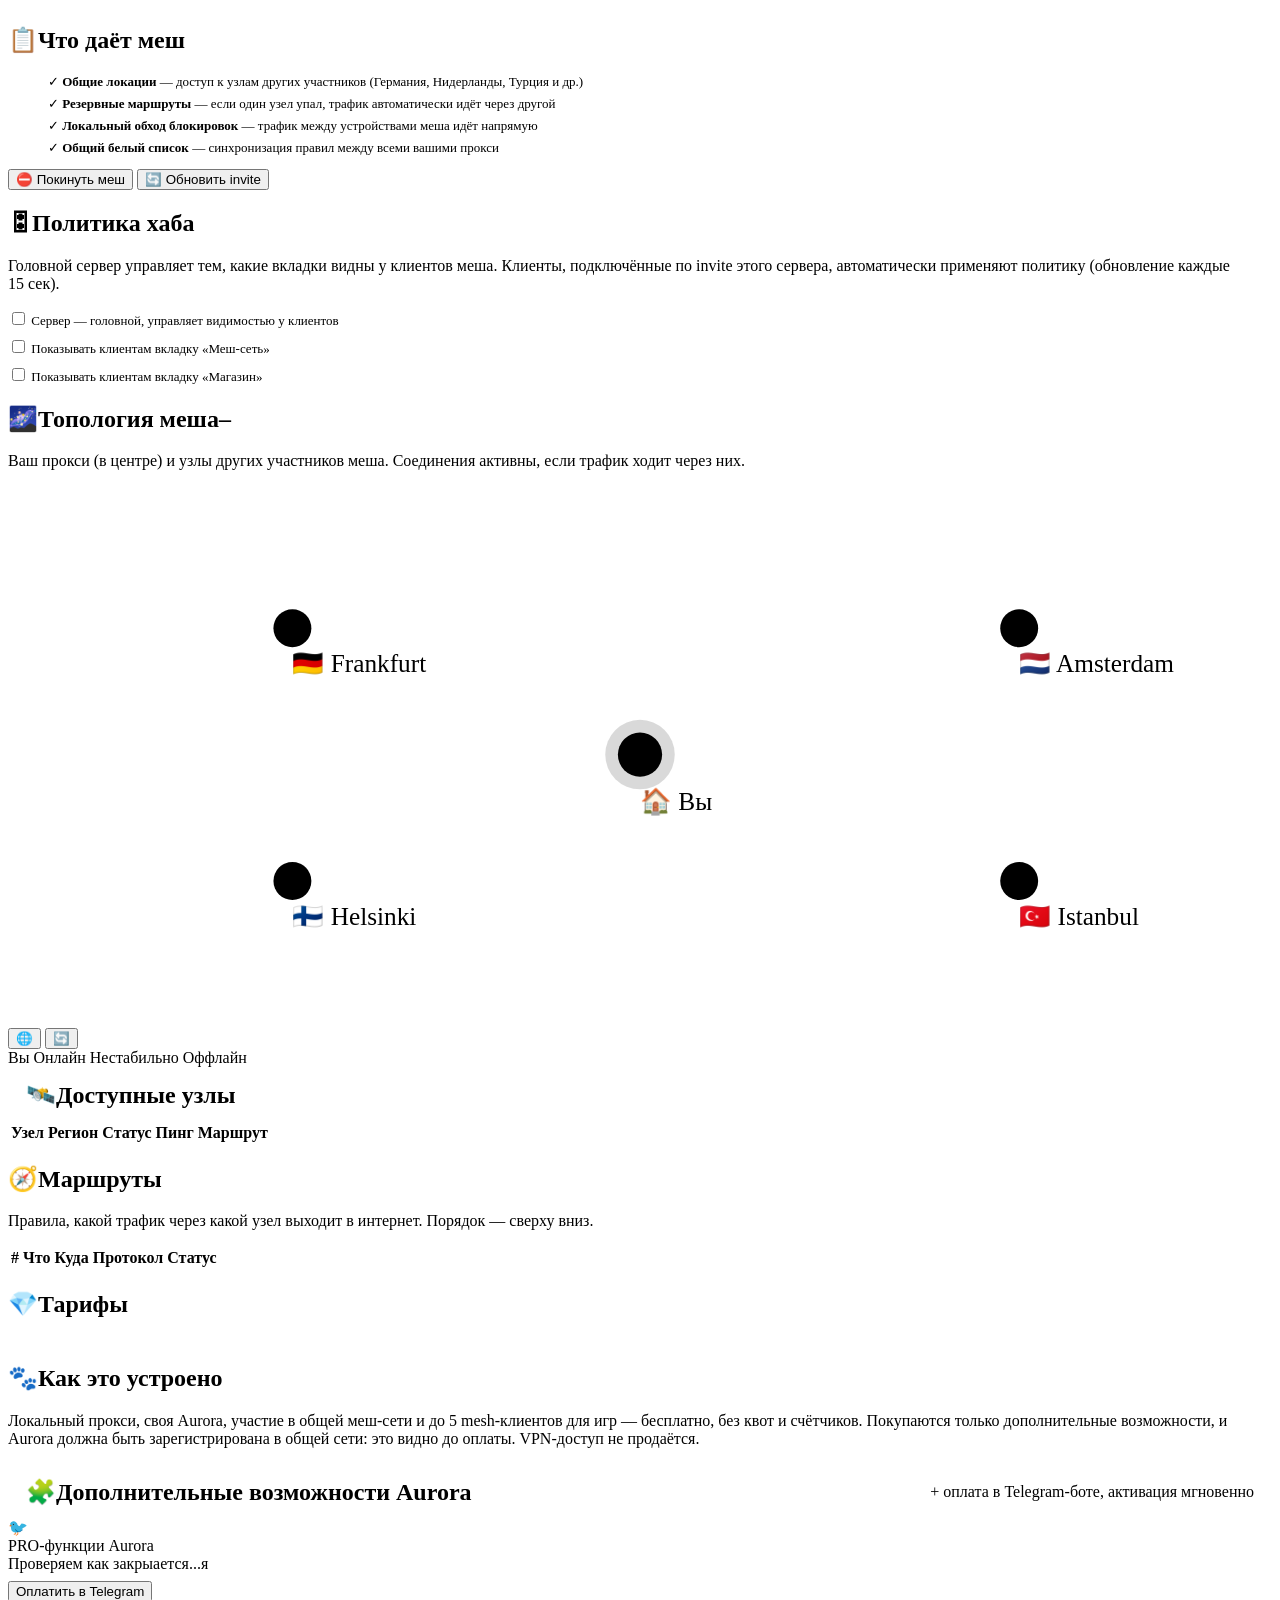
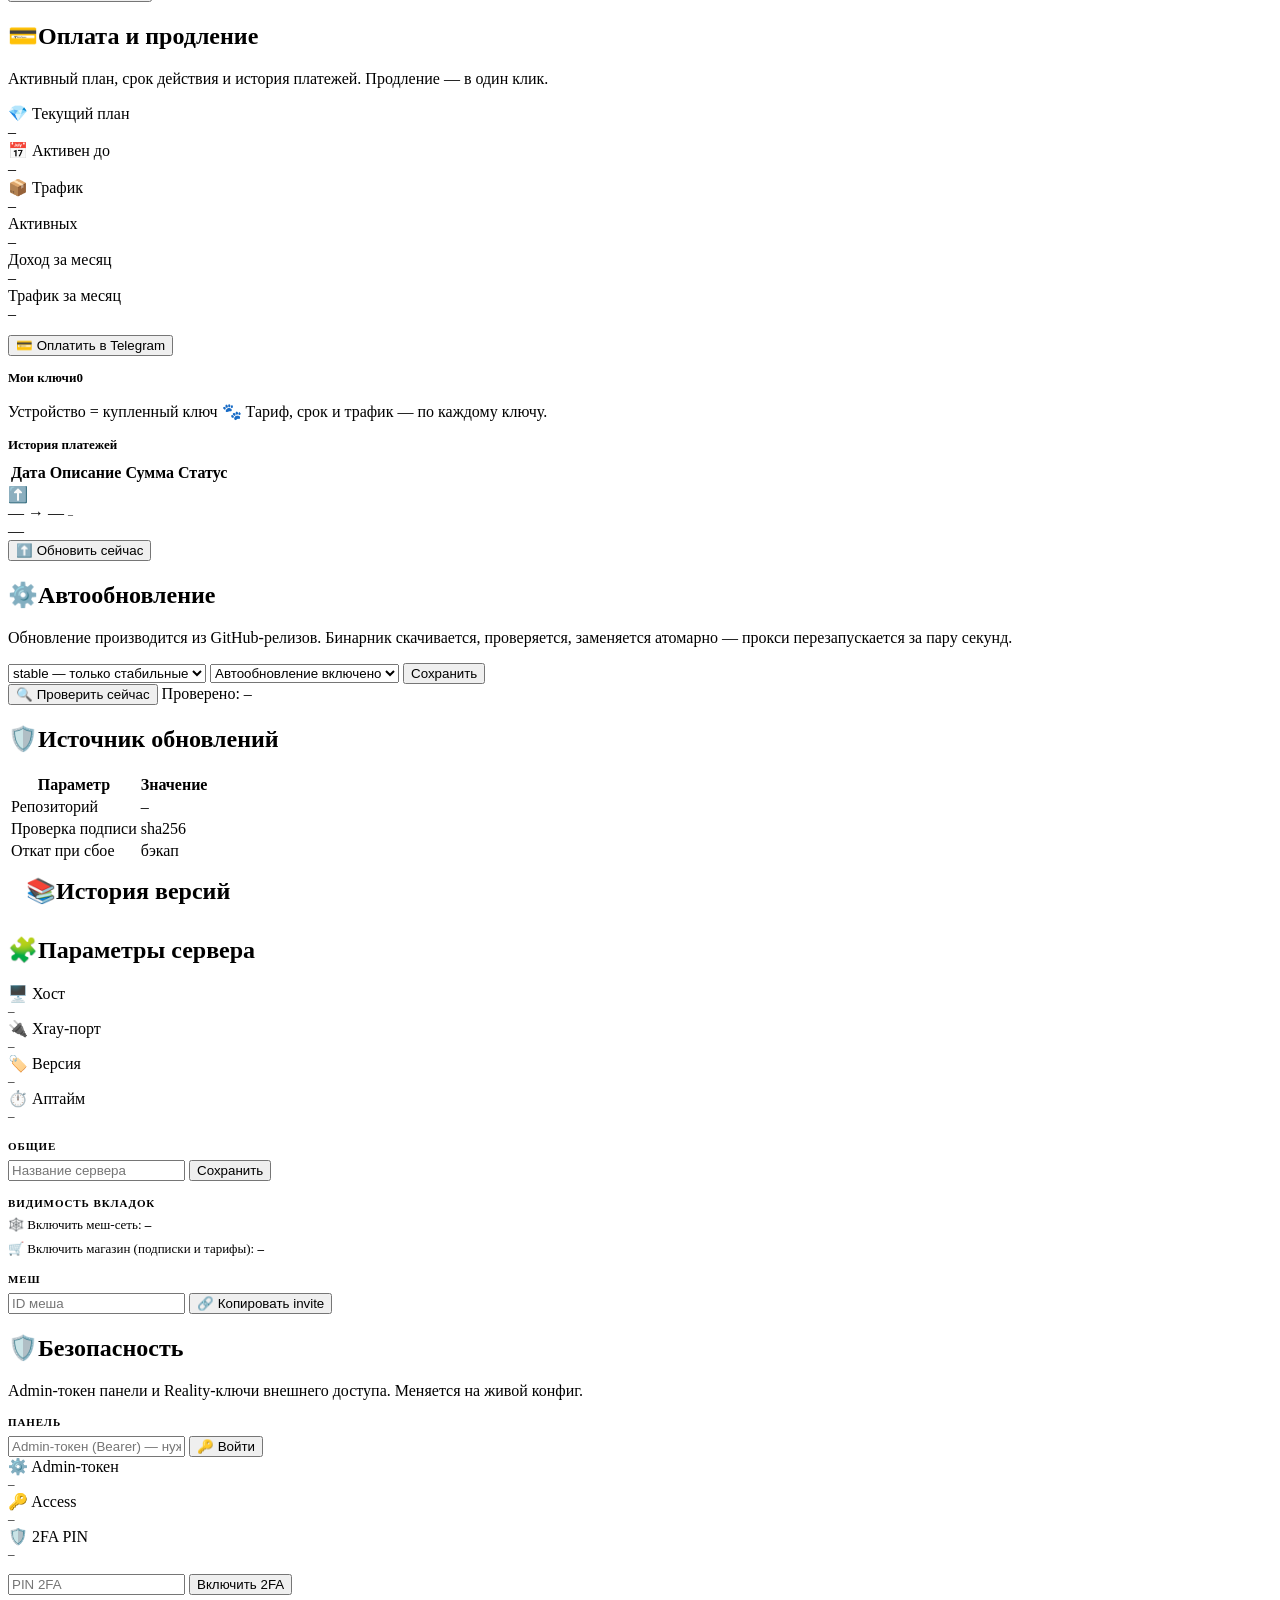
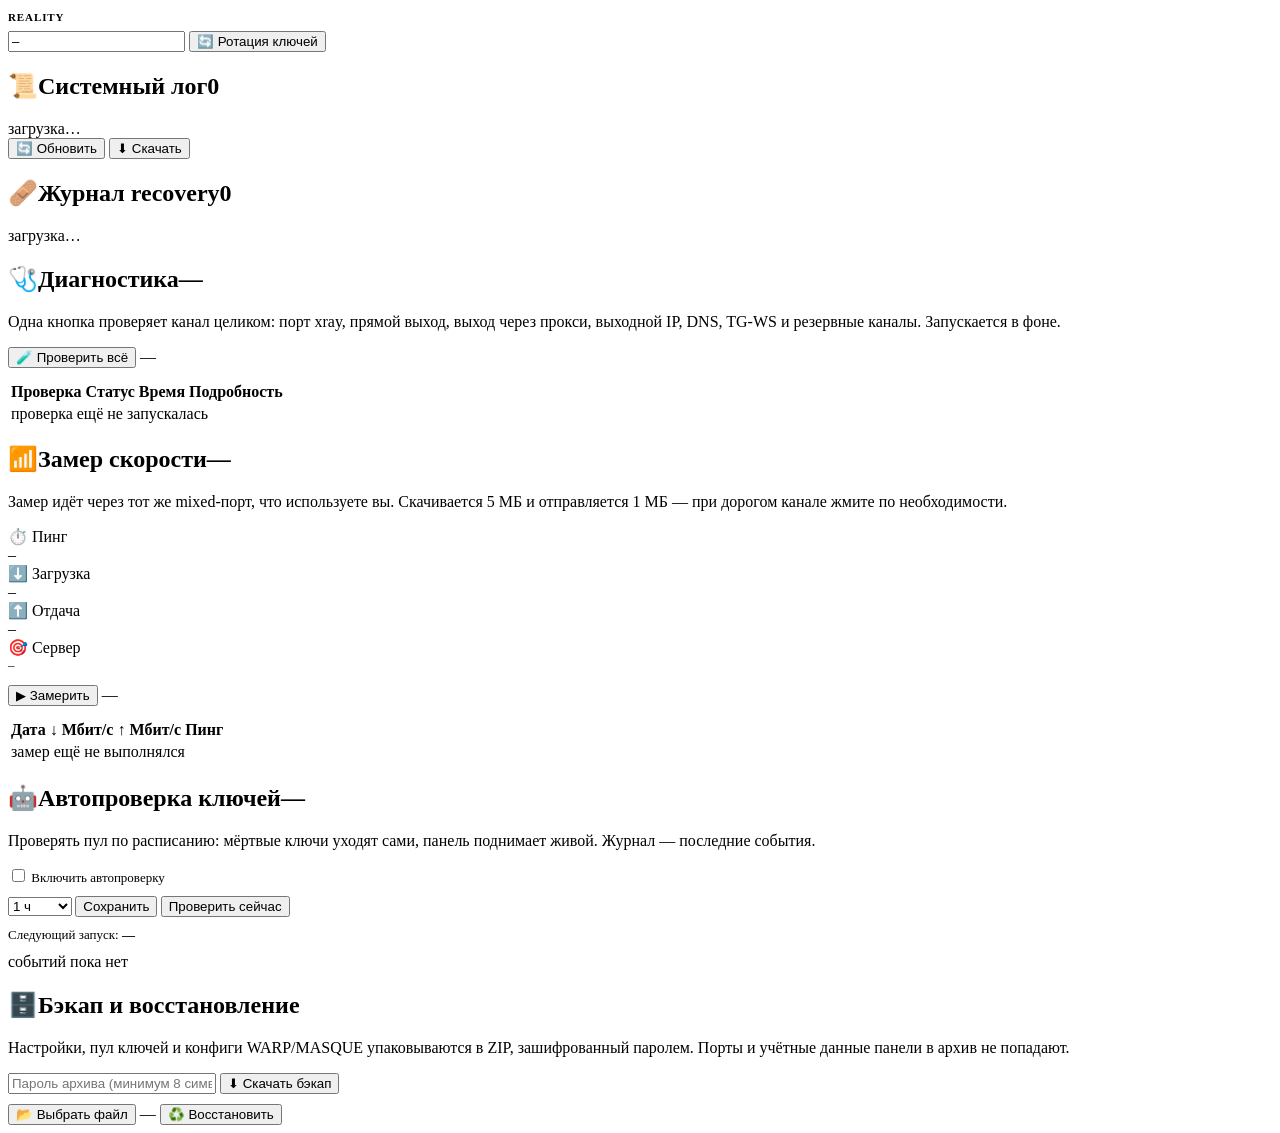
==== commit 93d39fc6: "v1.10.26 «Кот-смотритель»: сервис (диагностика/замер/автопроверка/бэкап) + фикс MASQUE и теста WARP " ====
--- a/windows/ui/index.html
+++ b/windows/ui/index.html
@@ -57,6 +57,7 @@
 
       <div class="ngroup">
         <div class="ngroup-title" data-short="⚙️">⚙️ <span data-i18n="nav.group.set">Настройки</span></div>
+        <button data-t="service"><span class="ic">🧰</span><span class="lb" data-i18n="nav.service">Сервис</span></button>
         <button data-t="settings"><span class="ic">🧩</span><span class="lb" data-i18n="nav.settings">Сервер</span></button>
         <button data-t="security"><span class="ic">🛡️</span><span class="lb" data-i18n="nav.security">Безопасность</span></button>
         <button data-t="logs"><span class="ic">📜</span><span class="lb" data-i18n="nav.logs">Логи</span></button>
@@ -303,6 +304,7 @@
               <div class="stat"><div class="k">🔐 Выбранный конфиг</div><div class="v" id="masque-ep">–</div></div>
               <div class="stat"><div class="k">📤 Выход IP</div><div class="v" id="masque-ip">–</div></div>
               <div class="stat"><div class="k">🚧 mihomo</div><div class="v" id="masque-active">–</div></div>
+              <div class="stat"><div class="k">⏱ Автопроверка</div><div class="v" id="masque-auto">–</div></div>
             </div>
             <div class="tbl-wrap" style="margin-top:8px">
               <table>
@@ -313,12 +315,13 @@
             <div class="kchk-foot">
               <input type="file" id="masque-file" accept=".json,.yaml,.yml,application/json,text/yaml" hidden>
               <input type="text" id="masque-name" class="inp" placeholder="Имя конфига" maxlength="40" style="width:150px">
+              <button class="btn small primary" data-act="masque-fetch" title="Выпустить свежий MASQUE-конфиг и сразу поднять канал">✨ Получить конфиг с сайта</button>
               <button class="btn small" data-act="masque-upload">⬇ Загрузить конфиг</button>
               <button class="btn small" data-act="masque-apply">▶ Применить</button>
               <button class="btn small" data-act="masque-clear">🗑 Удалить всё</button>
               <button class="btn small" id="masque-toggle" data-act="masque-toggle">⏹ Выключить внешний канал</button>
             </div>
-            <div class="hint" id="masque-note">Конфиг с https://warp-generation.github.io/ (кнопка MASQUE) — JSON или Clash-YAML.</div>
+            <div class="hint" id="masque-note">«Получить конфиг с сайта» — свежие ключи с генератора, эндпоинт и проверка выхода автоматически. Конфиг вручную: https://warp-generation.github.io/ — JSON или Clash-YAML.</div>
           </div>
         </div>
       </section>
@@ -790,6 +793,87 @@
         </div>
       </section>
 
+      <!-- ==================================================
+           СЕРВИС: диагностика · скорость · автопроверка · бэкап
+           A-1040 «Кот-смотритель»
+           ================================================== -->
+      <section class="tab" id="t-service">
+        <div class="card">
+          <h2><span class="ic">🩺</span><span data-i18n="svc.diag.head">Диагностика</span><span class="count"><span class="badge" id="diag-state">—</span></span></h2>
+          <p class="hint" data-i18n="svc.diag.hint">Одна кнопка проверяет канал целиком: порт xray, прямой выход, выход через прокси, выходной IP, DNS, TG-WS и резервные каналы. Запускается в фоне.</p>
+          <div class="actions" style="margin-top:0">
+            <button class="btn primary" id="svc-diag-run" data-act="svc-diag-run">🧪 <span data-i18n="svc.diag.run">Проверить всё</span></button>
+            <span class="spacer"></span>
+            <span class="badge mono" id="diag-ts">—</span>
+          </div>
+          <div class="tbl-wrap" style="margin-top:12px">
+            <table>
+              <thead><tr><th data-i18n="svc.diag.c1">Проверка</th><th data-i18n="svc.diag.c2">Статус</th><th data-i18n="svc.diag.c3">Время</th><th data-i18n="svc.diag.c4">Подробность</th></tr></thead>
+              <tbody id="svc-diag-rows"><tr><td colspan="4" class="empty" data-i18n="svc.diag.empty">проверка ещё не запускалась</td></tr></tbody>
+            </table>
+          </div>
+        </div>
+
+        <div class="card">
+          <h2><span class="ic">📶</span><span data-i18n="svc.speed.head">Замер скорости</span><span class="count"><span class="badge mono" id="speed-state">—</span></span></h2>
+          <p class="hint" data-i18n="svc.speed.hint">Замер идёт через тот же mixed-порт, что используете вы. Скачивается 5 МБ и отправляется 1 МБ — при дорогом канале жмите по необходимости.</p>
+          <div class="metrics" style="margin:0 0 12px">
+            <div class="stat"><div class="k">⏱️ <span data-i18n="svc.speed.ping">Пинг</span></div><div class="v mono" id="speed-ping">–</div></div>
+            <div class="stat"><div class="k">⬇️ <span data-i18n="svc.speed.down">Загрузка</span></div><div class="v mono" id="speed-down">–</div></div>
+            <div class="stat"><div class="k">⬆️ <span data-i18n="svc.speed.up">Отдача</span></div><div class="v mono" id="speed-up">–</div></div>
+            <div class="stat"><div class="k">🎯 <span data-i18n="svc.speed.target">Сервер</span></div><div class="v mono" id="speed-target" style="font-size:13px">–</div></div>
+          </div>
+          <div class="actions" style="margin-top:0">
+            <button class="btn primary" id="svc-speed-run" data-act="svc-speed-run">▶ <span data-i18n="svc.speed.run">Замерить</span></button>
+            <span class="spacer"></span>
+            <span class="badge mono" id="speed-ts">—</span>
+          </div>
+          <div class="tbl-wrap" style="margin-top:12px">
+            <table>
+              <thead><tr><th data-i18n="th.date">Дата</th><th data-i18n="svc.speed.col-down">↓ Мбит/с</th><th data-i18n="svc.speed.col-up">↑ Мбит/с</th><th data-i18n="th.time">Пинг</th></tr></thead>
+              <tbody id="svc-speed-rows"><tr><td colspan="4" class="empty" data-i18n="svc.speed.empty">замер ещё не выполнялся</td></tr></tbody>
+            </table>
+          </div>
+        </div>
+
+        <div class="card">
+          <h2><span class="ic">🤖</span><span data-i18n="svc.auto.head">Автопроверка ключей</span><span class="count"><span class="badge" id="auto-state">—</span></span></h2>
+          <p class="hint" data-i18n="svc.auto.hint">Проверять пул по расписанию: мёртвые ключи уходят сами, панель поднимает живой. Журнал — последние события.</p>
+          <div class="widget-body" style="display:flex;flex-direction:column;gap:10px;font-size:13px">
+            <label class="chk"><input type="checkbox" id="svc-auto-on"> <span data-i18n="svc.auto.enable">Включить автопроверку</span></label>
+            <div class="cmd-row">
+              <select id="svc-auto-interval">
+                <option value="60">1 ч</option>
+                <option value="180">3 ч</option>
+                <option value="360">6 ч</option>
+                <option value="720">12 ч</option>
+                <option value="1440">24 ч</option>
+                <option value="10080">7 дней</option>
+              </select>
+              <button class="btn small" data-act="svc-auto-save" data-i18n="btn.save">Сохранить</button>
+              <button class="btn small" data-act="svc-auto-run" data-i18n="svc.auto.run">Проверить сейчас</button>
+            </div>
+            <div class="hint" style="margin:0"><span data-i18n="svc.auto.next">Следующий запуск:</span> <b class="mono" id="auto-next">—</b></div>
+          </div>
+          <div class="logbox tall" id="svc-auto-log" style="margin-top:10px"><span data-i18n="svc.auto.empty">событий пока нет</span></div>
+        </div>
+
+        <div class="card">
+          <h2><span class="ic">🗄️</span><span data-i18n="svc.backup.head">Бэкап и восстановление</span></h2>
+          <p class="hint" data-i18n="svc.backup.hint">Настройки, пул ключей и конфиги WARP/MASQUE упаковываются в ZIP, зашифрованный паролем. Порты и учётные данные панели в архив не попадают.</p>
+          <div class="cmd-row" style="margin-top:0">
+            <input type="password" id="svc-backup-pass" data-i18n-placeholder="svc.backup.pass-ph" placeholder="Пароль архива (минимум 8 символов)" autocomplete="off" style="flex:1;min-width:200px">
+            <button class="btn primary" data-act="svc-backup-export">⬇ <span data-i18n="svc.backup.export">Скачать бэкап</span></button>
+          </div>
+          <div class="cmd-row" style="margin-top:10px">
+            <input type="file" id="svc-backup-file" accept=".zip,application/zip" hidden>
+            <button class="btn small" data-act="svc-backup-pick">📂 <span data-i18n="svc.backup.pick">Выбрать файл</span></button>
+            <span class="badge mono" id="svc-backup-name">—</span>
+            <button class="btn small primary" data-act="svc-backup-import">♻️ <span data-i18n="svc.backup.restore">Восстановить</span></button>
+          </div>
+        </div>
+      </section>
+
     </div>
   </div>
 </div>
@@ -822,7 +906,7 @@
       <div class="setup-head">
         <span class="ic">⚙️</span>
         <b>Первый запуск Aurora</b>
-        <span class="badge mono" id="setup-progress">1/7</span>
+        <span class="badge mono" id="setup-progress">1/8</span>
       </div>
       <div class="setup-body">
         <section class="setup-step" data-setup-step="0">
@@ -892,7 +976,7 @@
             <button class="btn small" id="setup-warp-test" type="button">Проверить выбранный</button>
             <span class="badge mono" id="setup-warp-result">—</span>
           </div>
-          <p class="hint" id="setup-warp-note">Проверка поднимает туннель и показывает выходной IP. Нужно ~20 секунд.</p>
+          <p class="hint" id="setup-warp-note">Проверка поднимает туннель и показывает выходной IP. Если активный конфиг мёртв — мастер сам переберёт остальные.</p>
         </section>
         <div id="setup-error" class="setup-error" style="display:none"></div>
       </div>
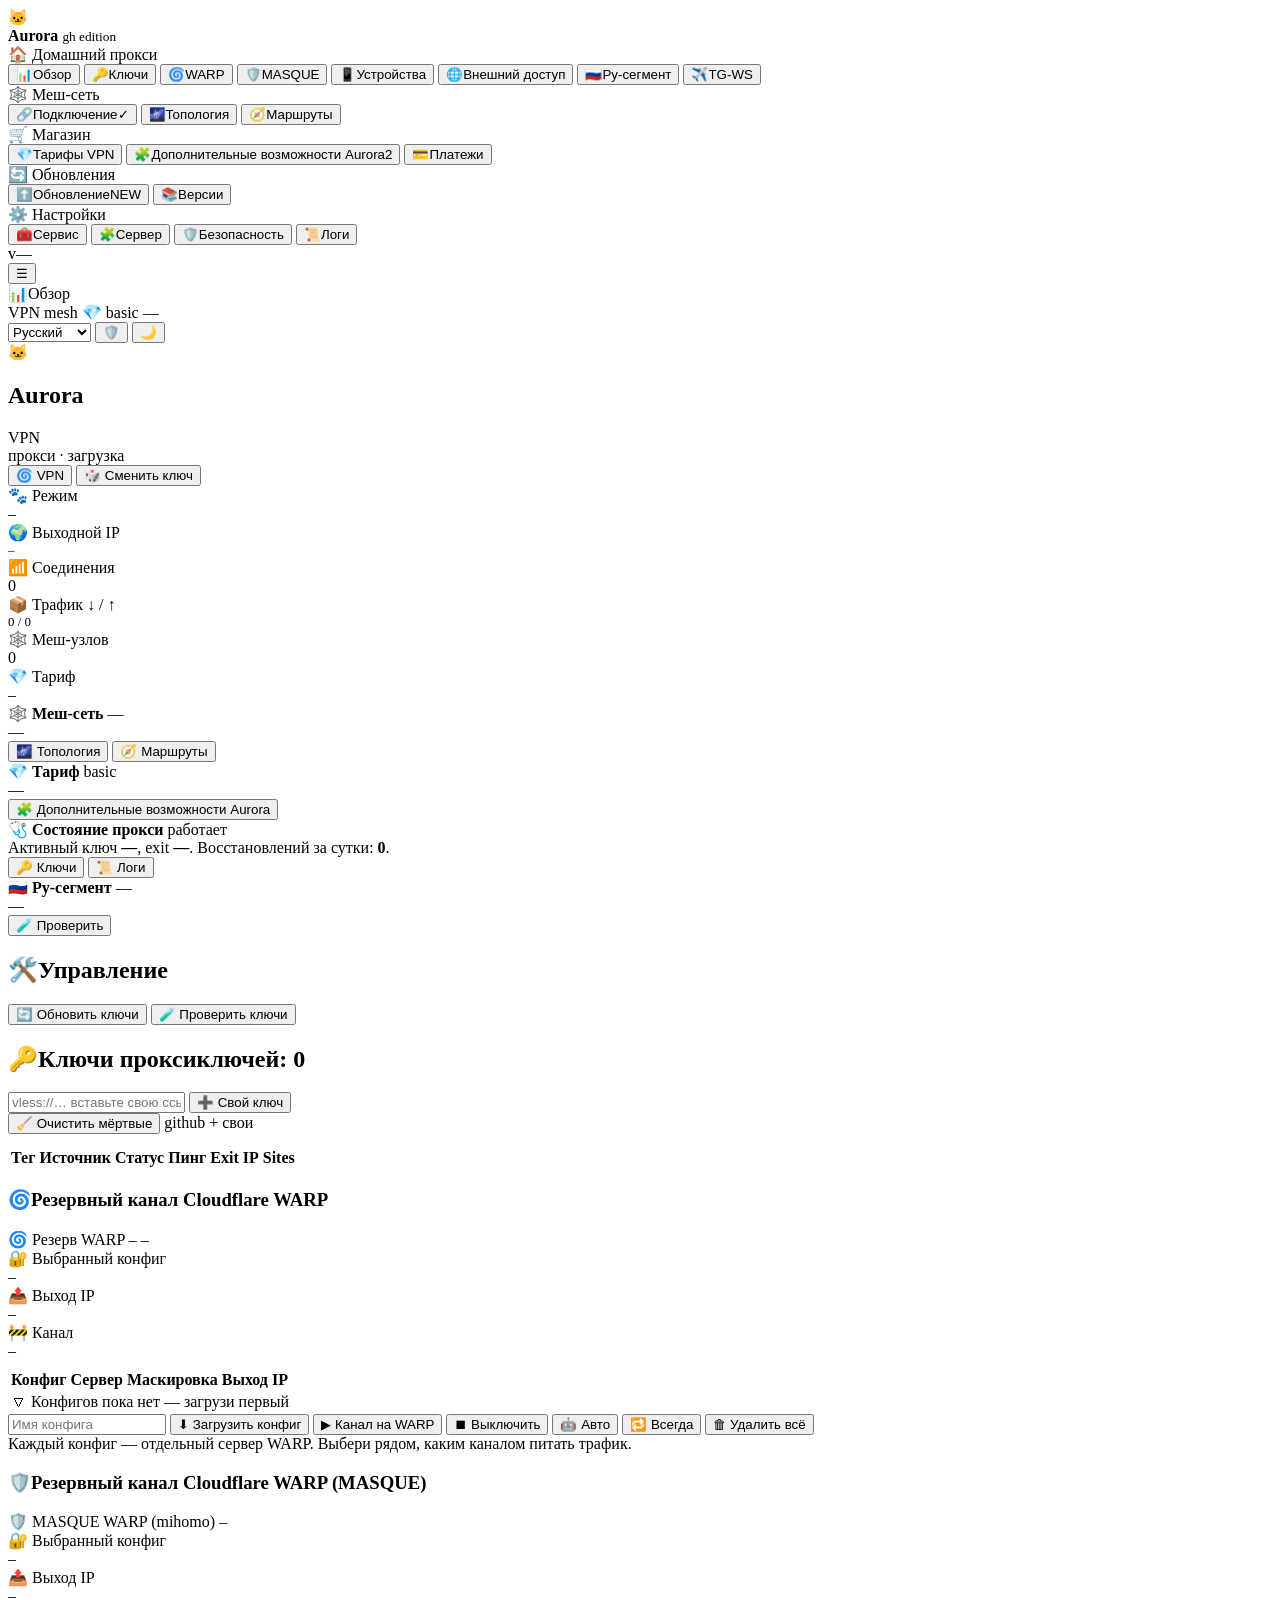
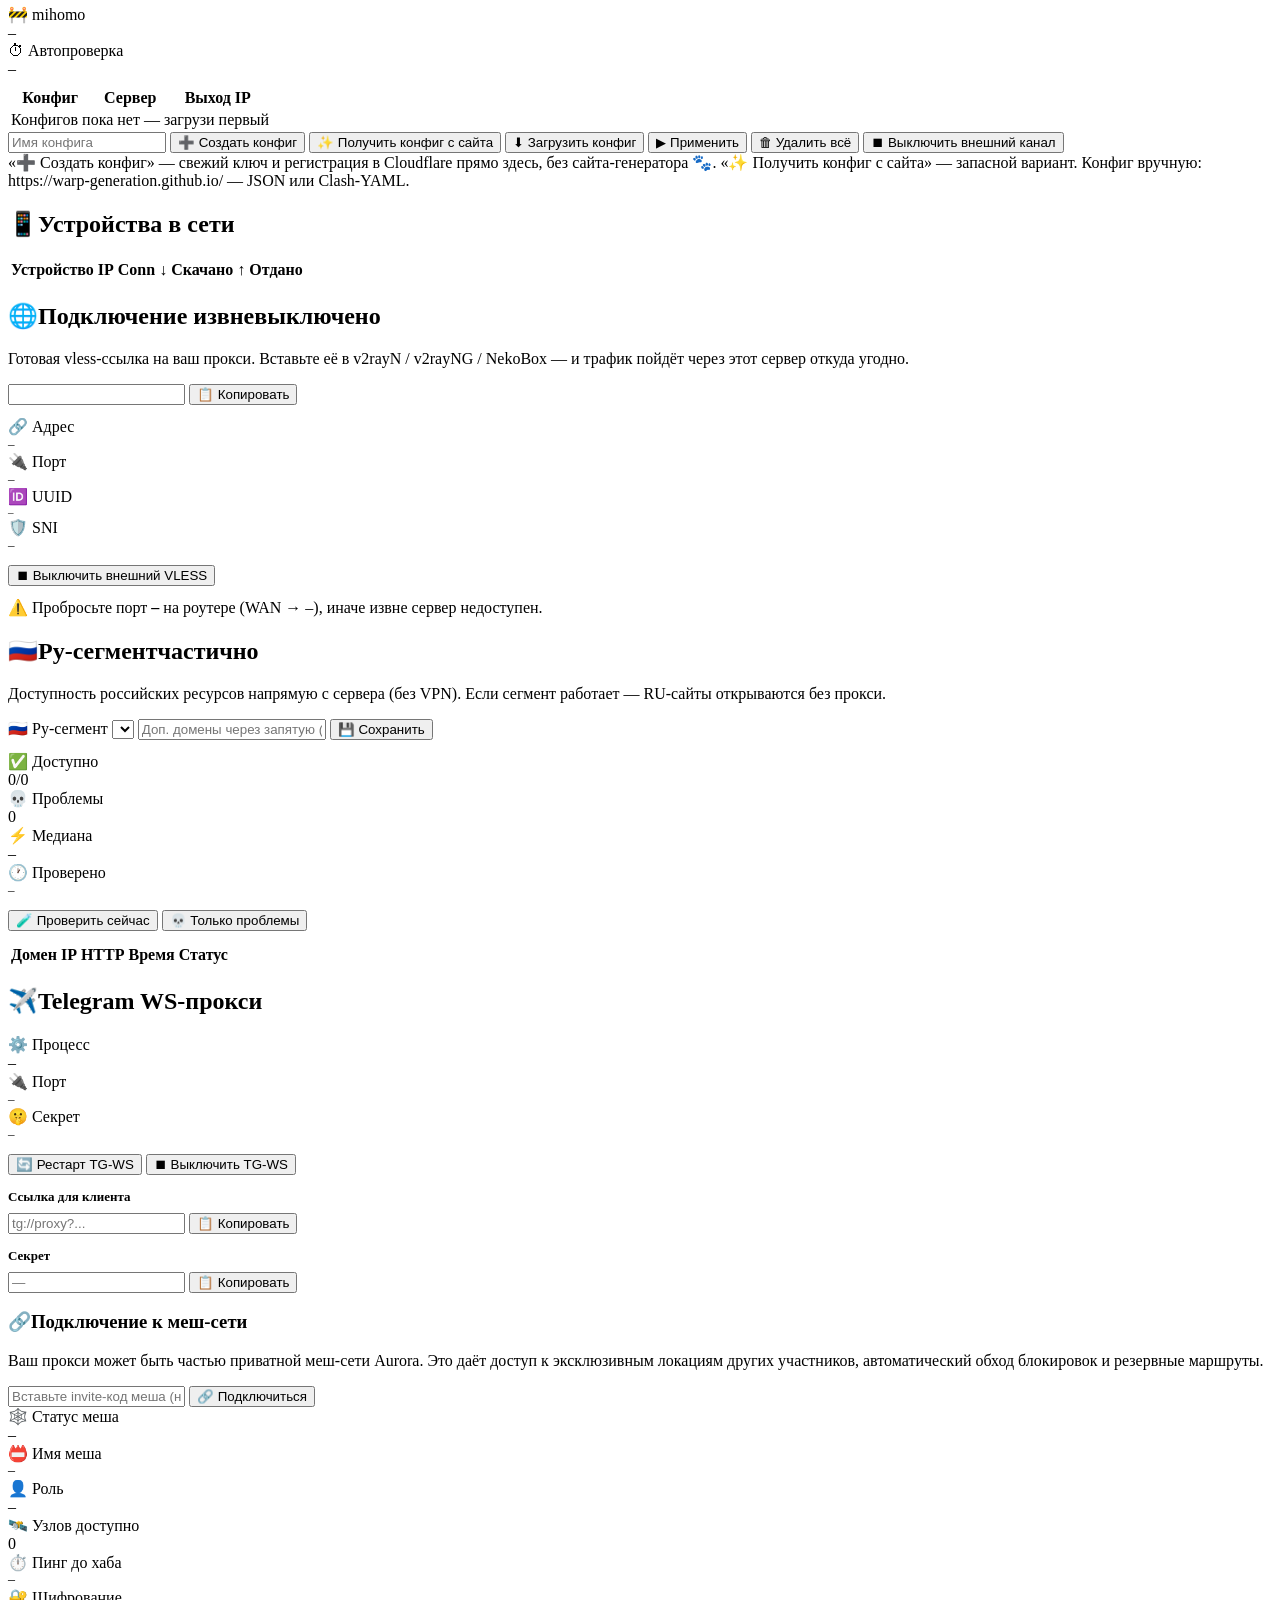
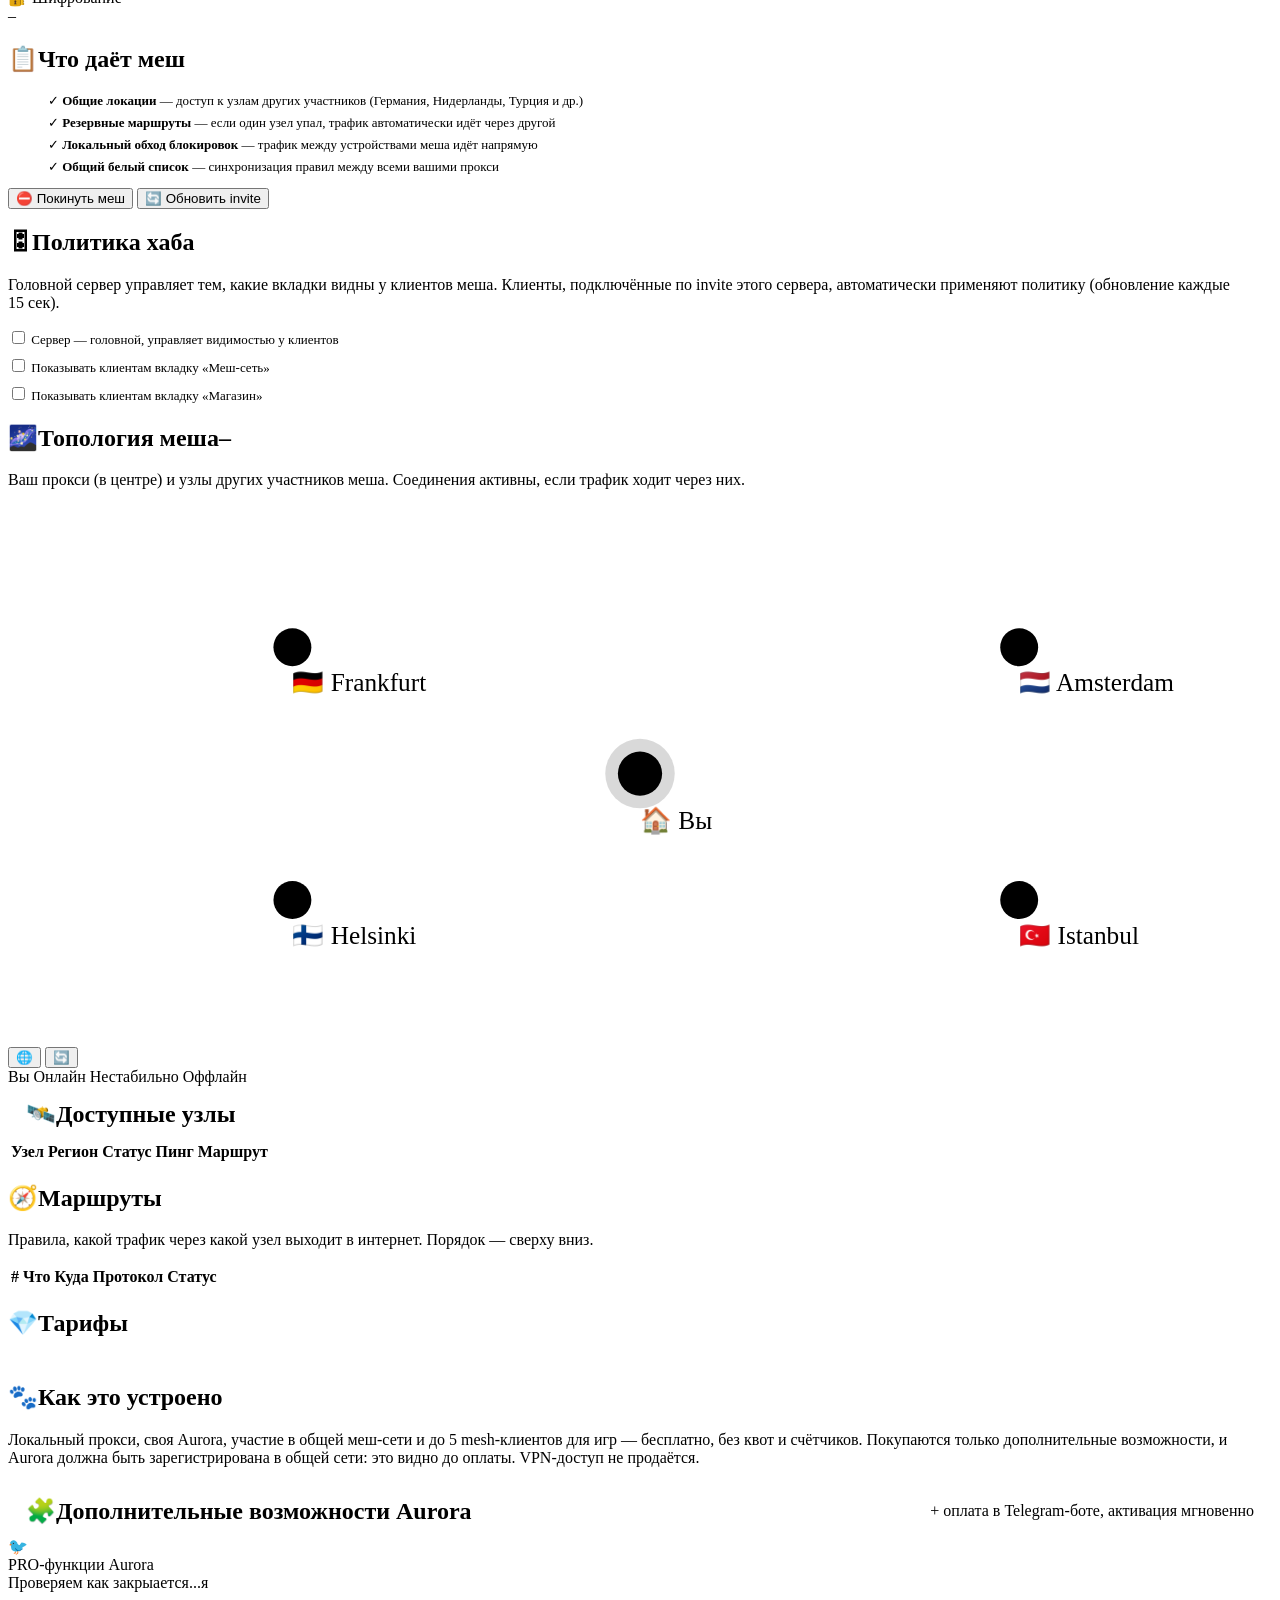
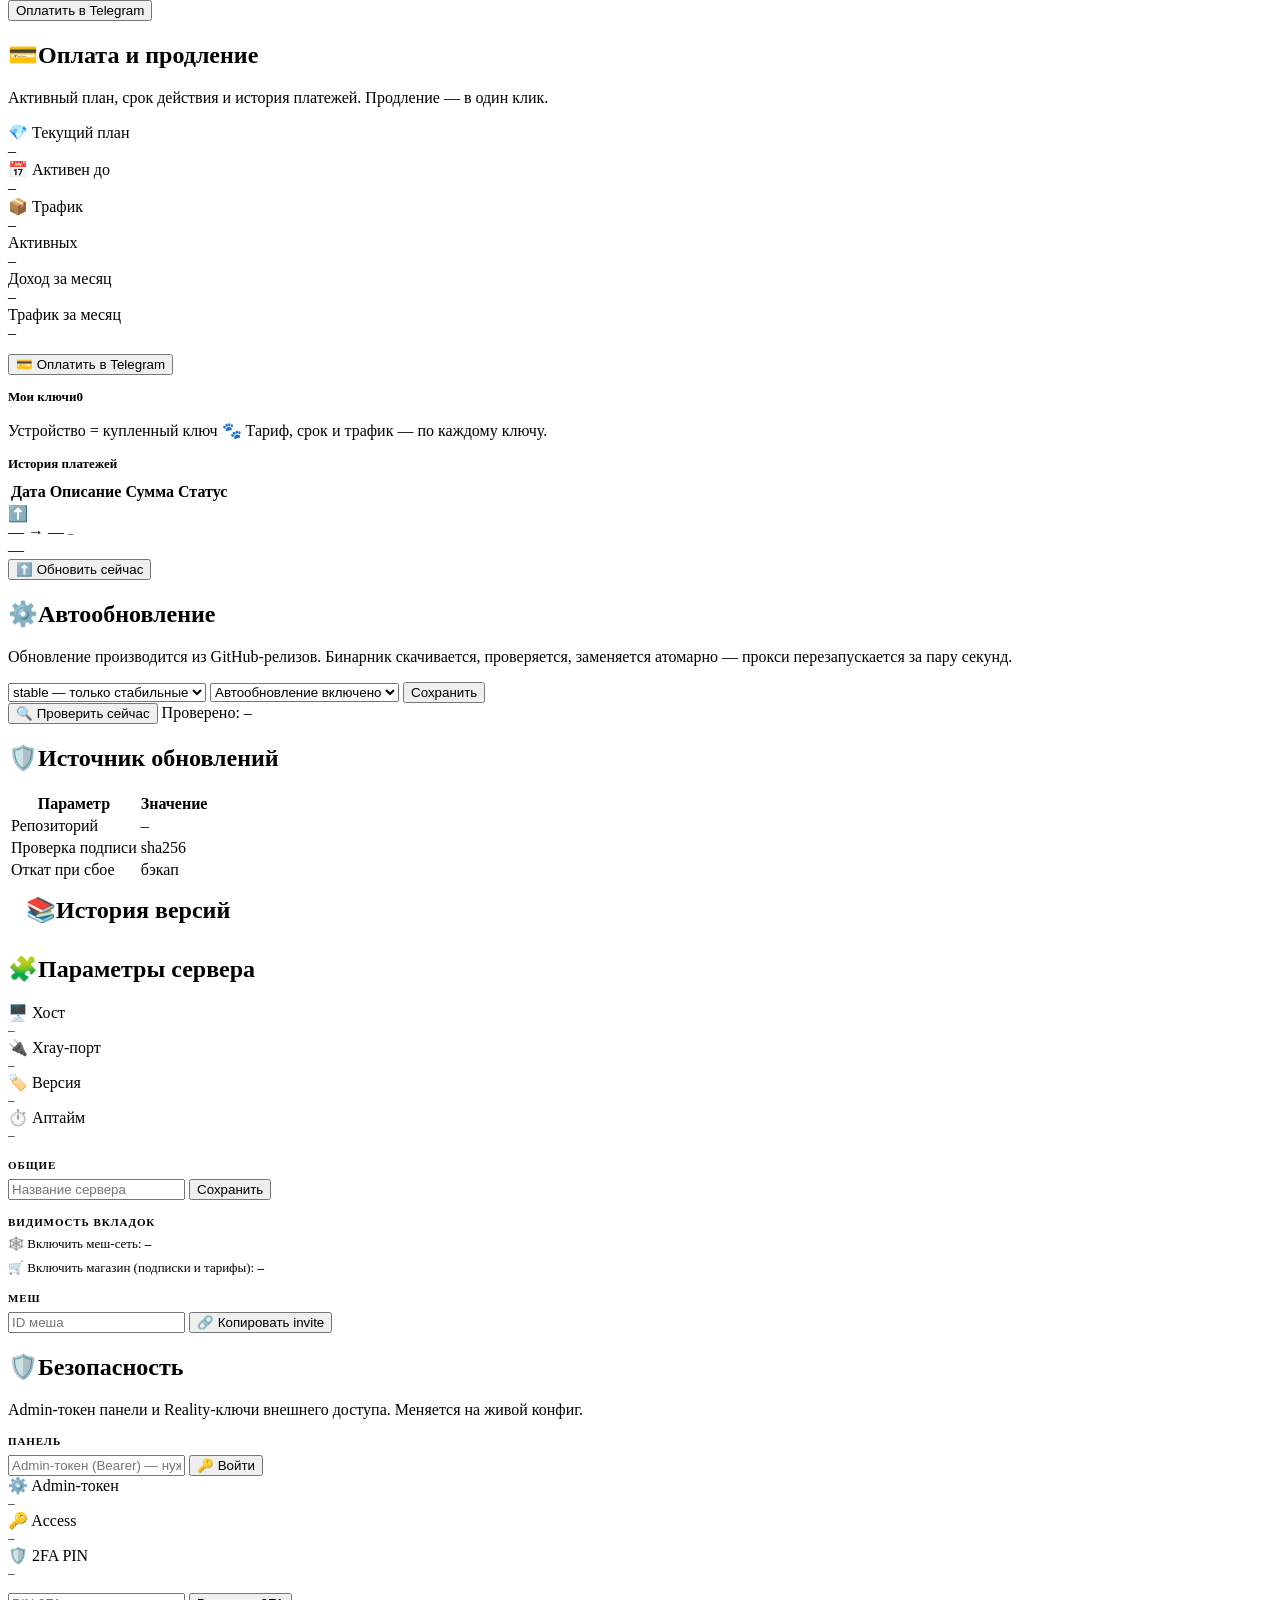
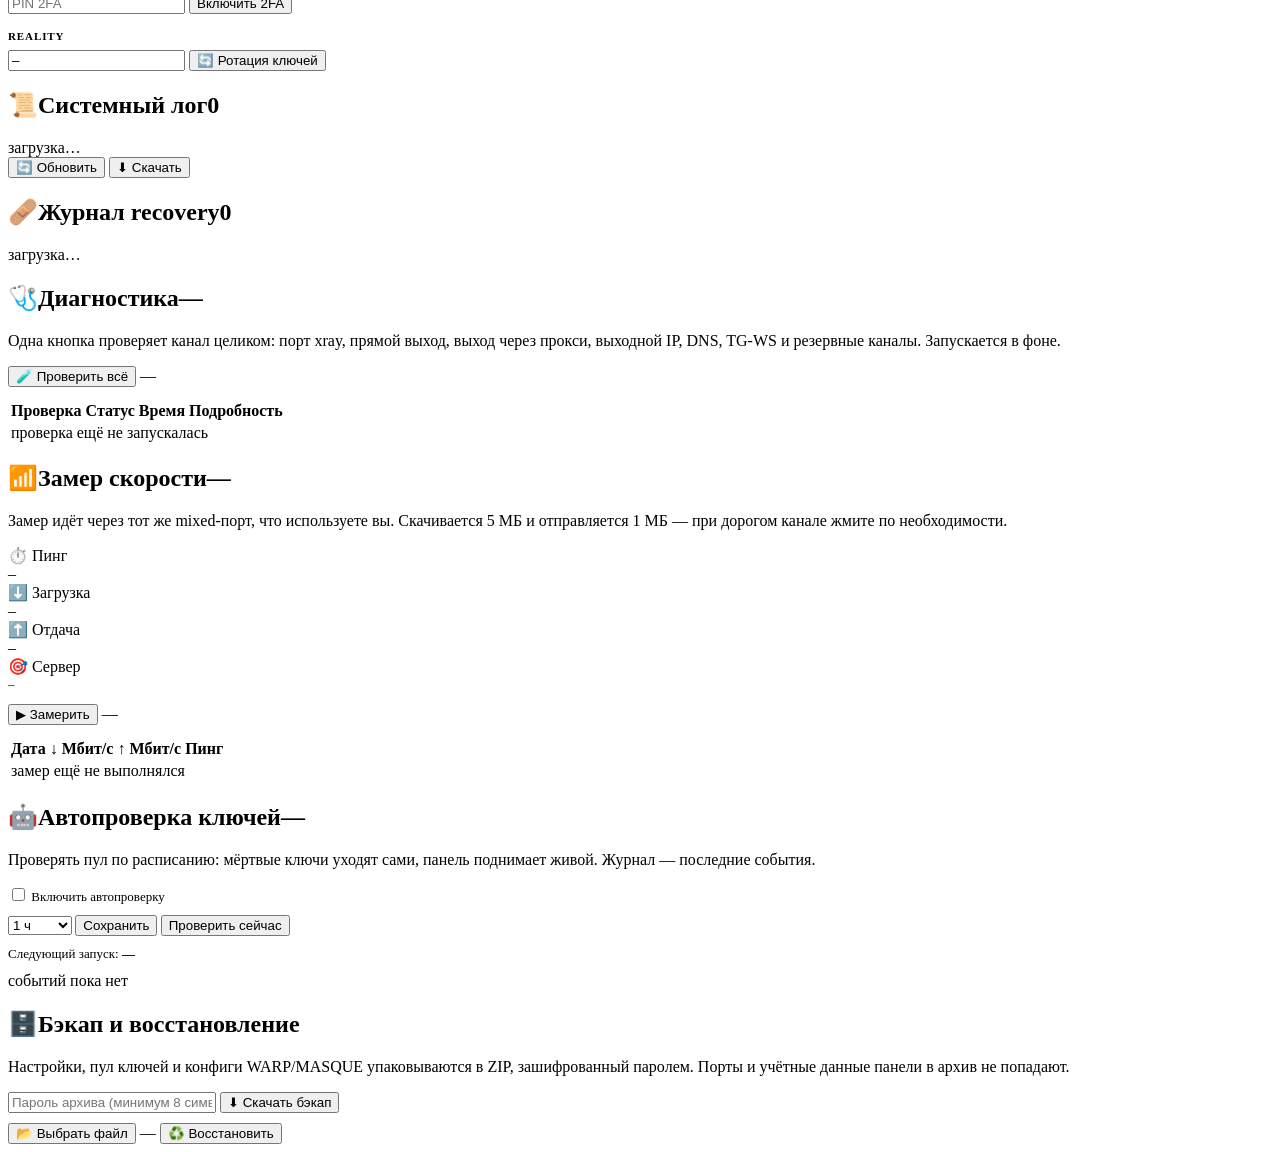
==== commit 5e996ff3: "v1.10.27 «Кот-создатель»: локальное создание MASQUE-конфига и живой резервный канал" ====
--- a/windows/ui/index.html
+++ b/windows/ui/index.html
@@ -315,13 +315,14 @@
             <div class="kchk-foot">
               <input type="file" id="masque-file" accept=".json,.yaml,.yml,application/json,text/yaml" hidden>
               <input type="text" id="masque-name" class="inp" placeholder="Имя конфига" maxlength="40" style="width:150px">
-              <button class="btn small primary" data-act="masque-fetch" title="Выпустить свежий MASQUE-конфиг и сразу поднять канал">✨ Получить конфиг с сайта</button>
+              <button class="btn small primary" data-act="masque-create" title="Создать MASQUE-конфиг локально: ключ + регистрация Cloudflare, без сайта">➕ Создать конфиг</button>
+              <button class="btn small" data-act="masque-fetch" title="Выпустить свежий MASQUE-конфиг и сразу поднять канал">✨ Получить конфиг с сайта</button>
               <button class="btn small" data-act="masque-upload">⬇ Загрузить конфиг</button>
               <button class="btn small" data-act="masque-apply">▶ Применить</button>
               <button class="btn small" data-act="masque-clear">🗑 Удалить всё</button>
               <button class="btn small" id="masque-toggle" data-act="masque-toggle">⏹ Выключить внешний канал</button>
             </div>
-            <div class="hint" id="masque-note">«Получить конфиг с сайта» — свежие ключи с генератора, эндпоинт и проверка выхода автоматически. Конфиг вручную: https://warp-generation.github.io/ — JSON или Clash-YAML.</div>
+            <div class="hint" id="masque-note">«➕ Создать конфиг» — свежий ключ и регистрация в Cloudflare прямо здесь, без сайта-генератора 🐾. «✨ Получить конфиг с сайта» — запасной вариант. Конфиг вручную: https://warp-generation.github.io/ — JSON или Clash-YAML.</div>
           </div>
         </div>
       </section>
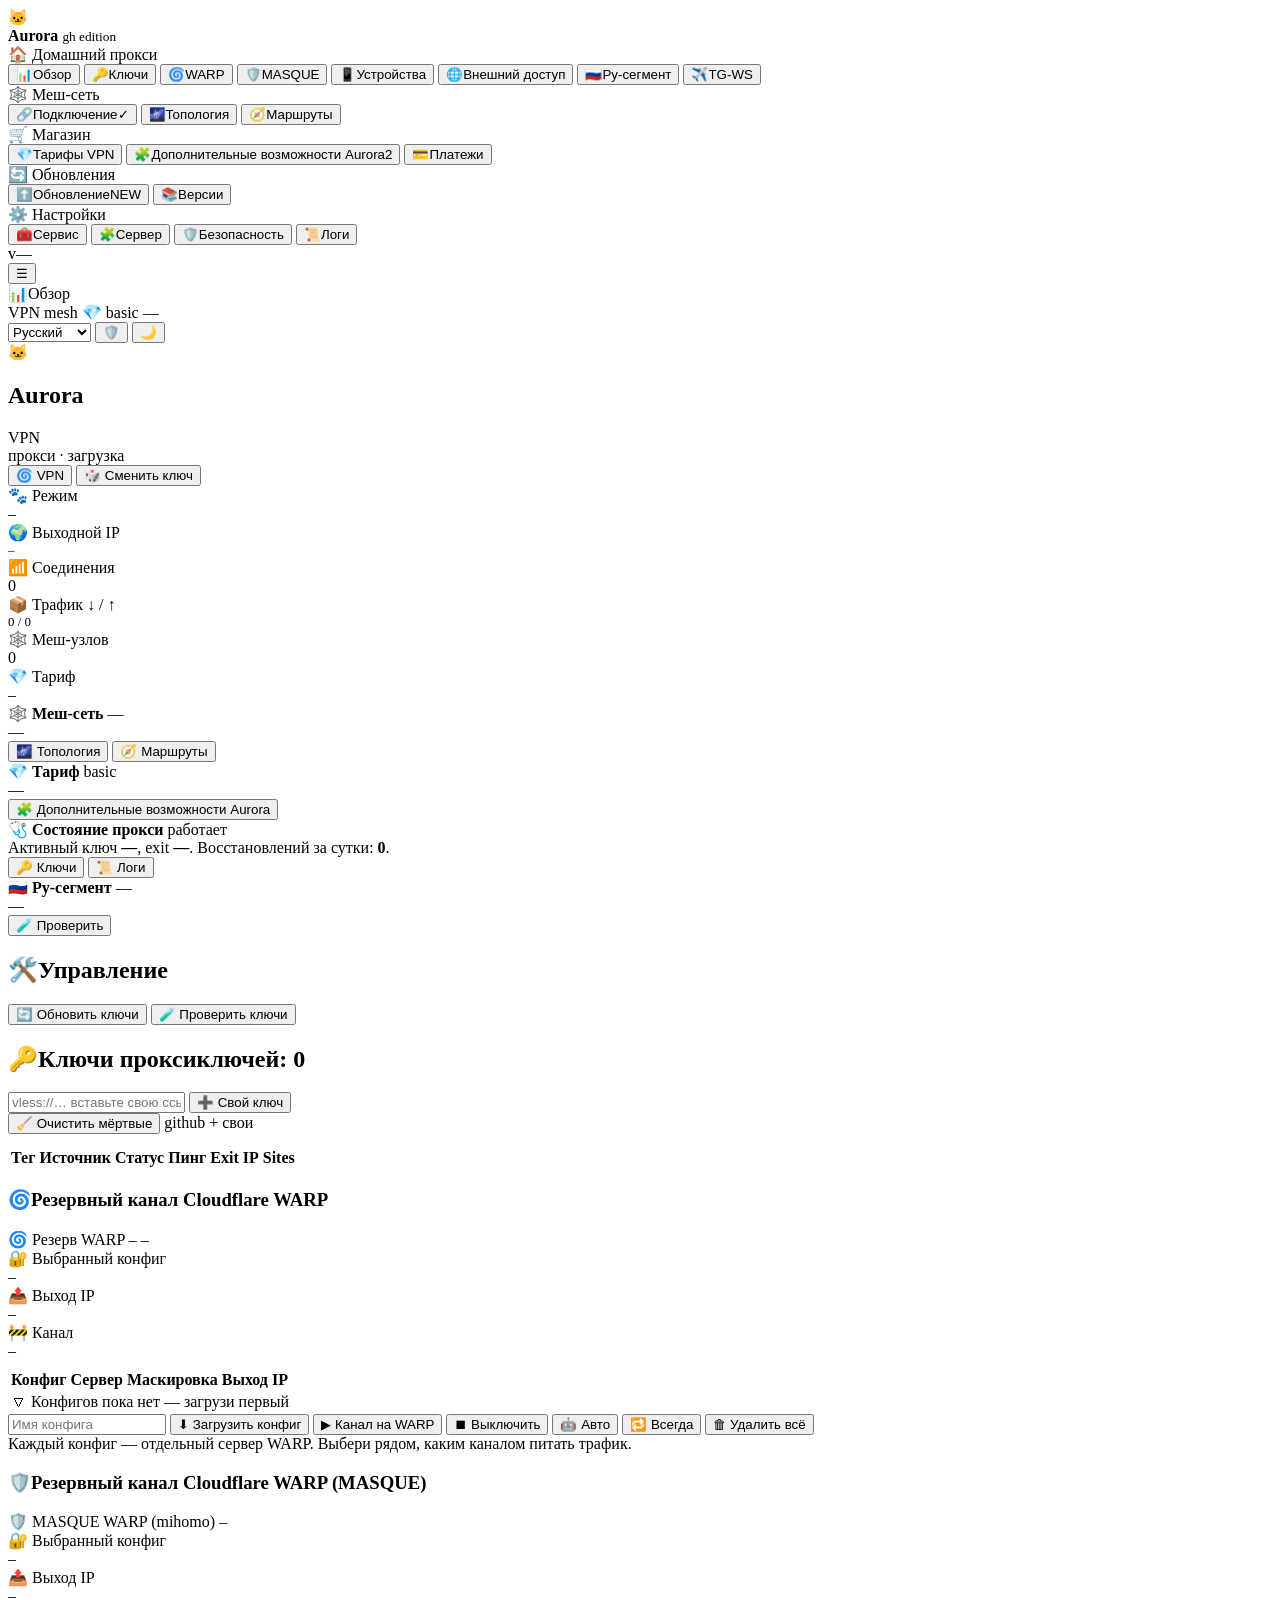
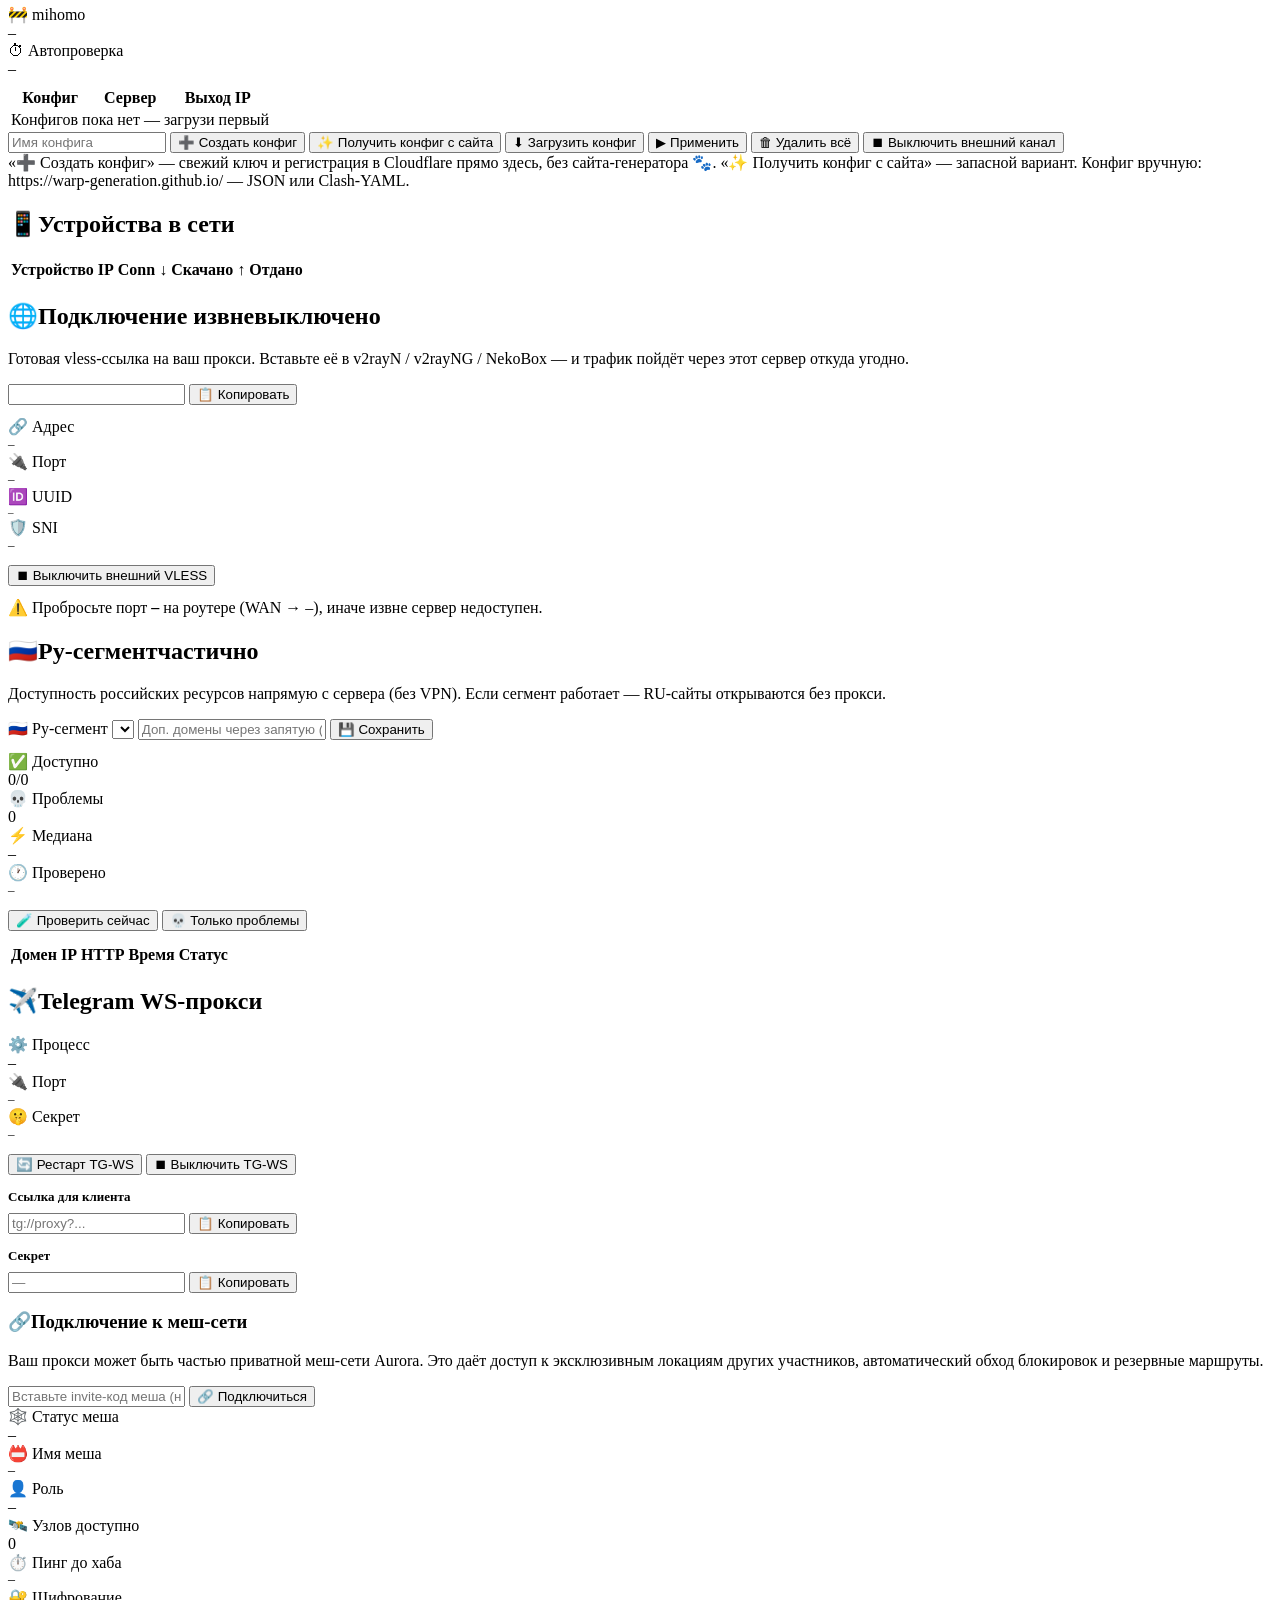
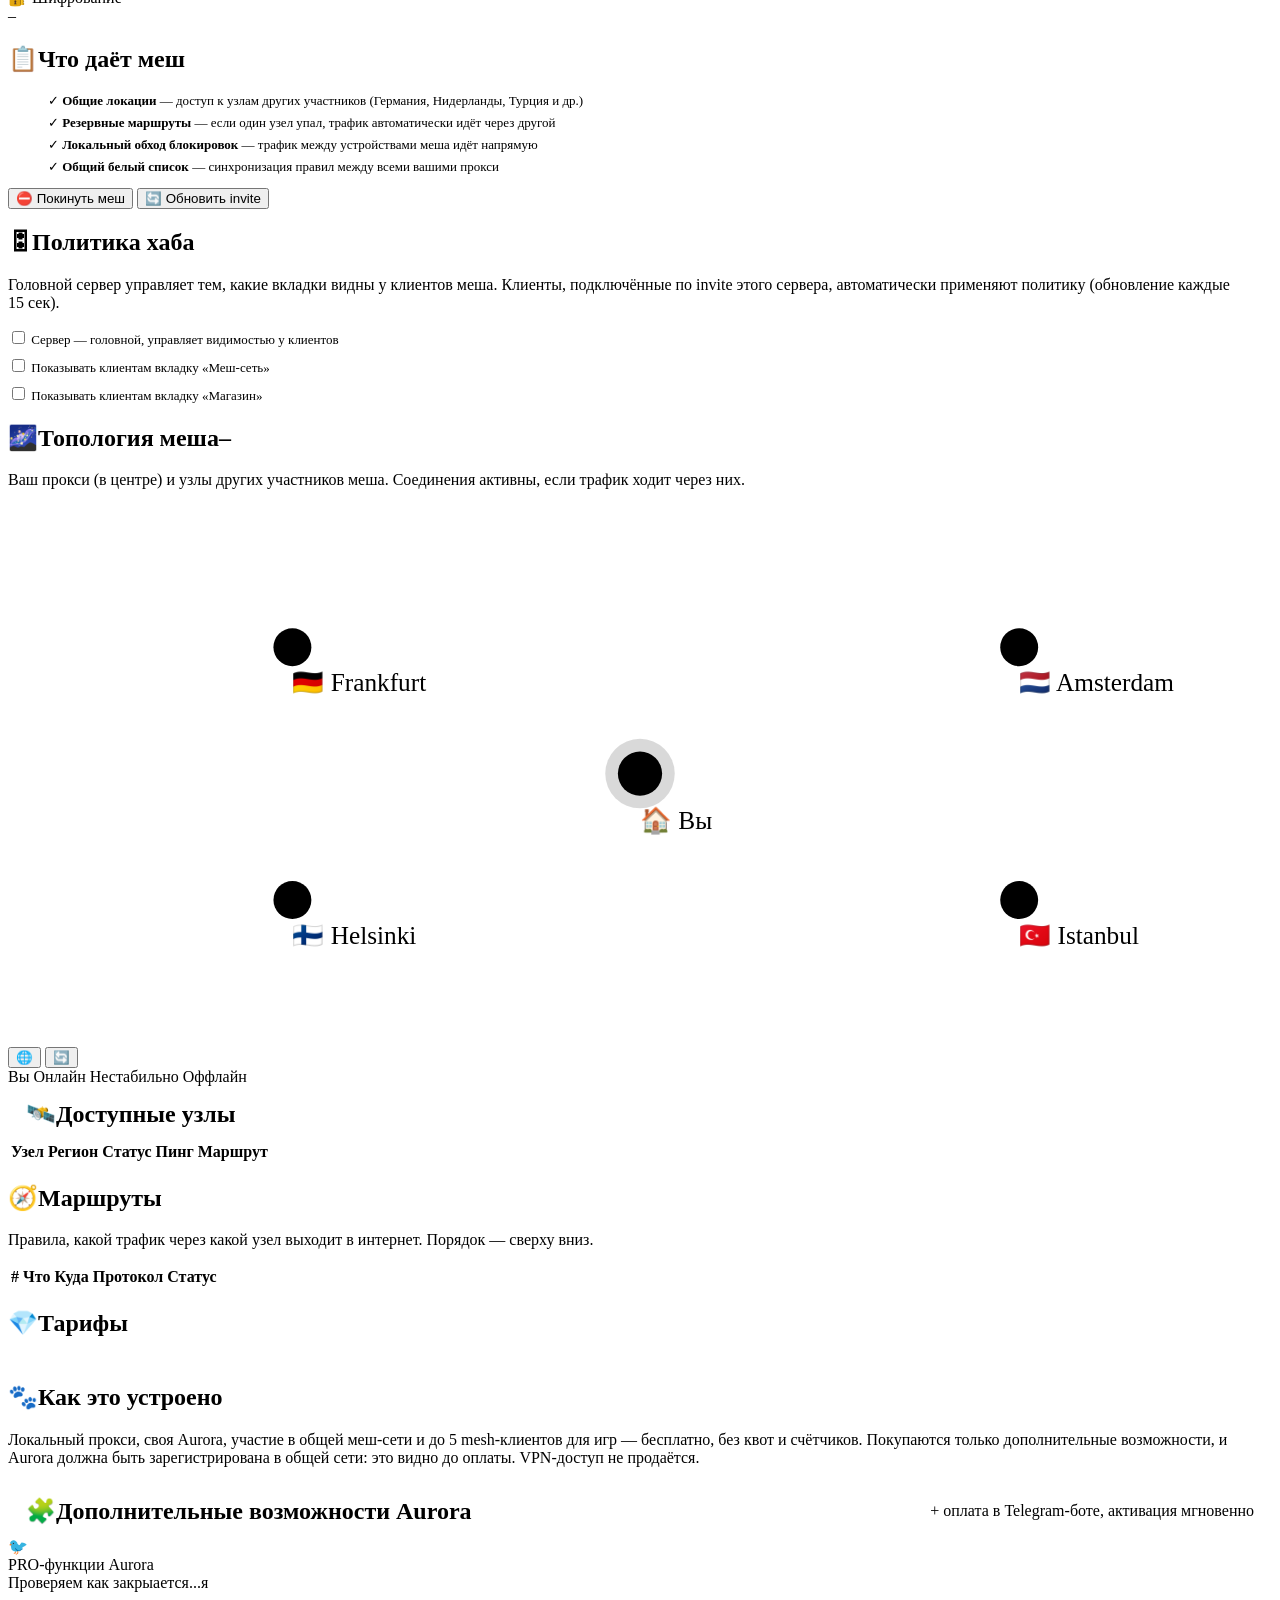
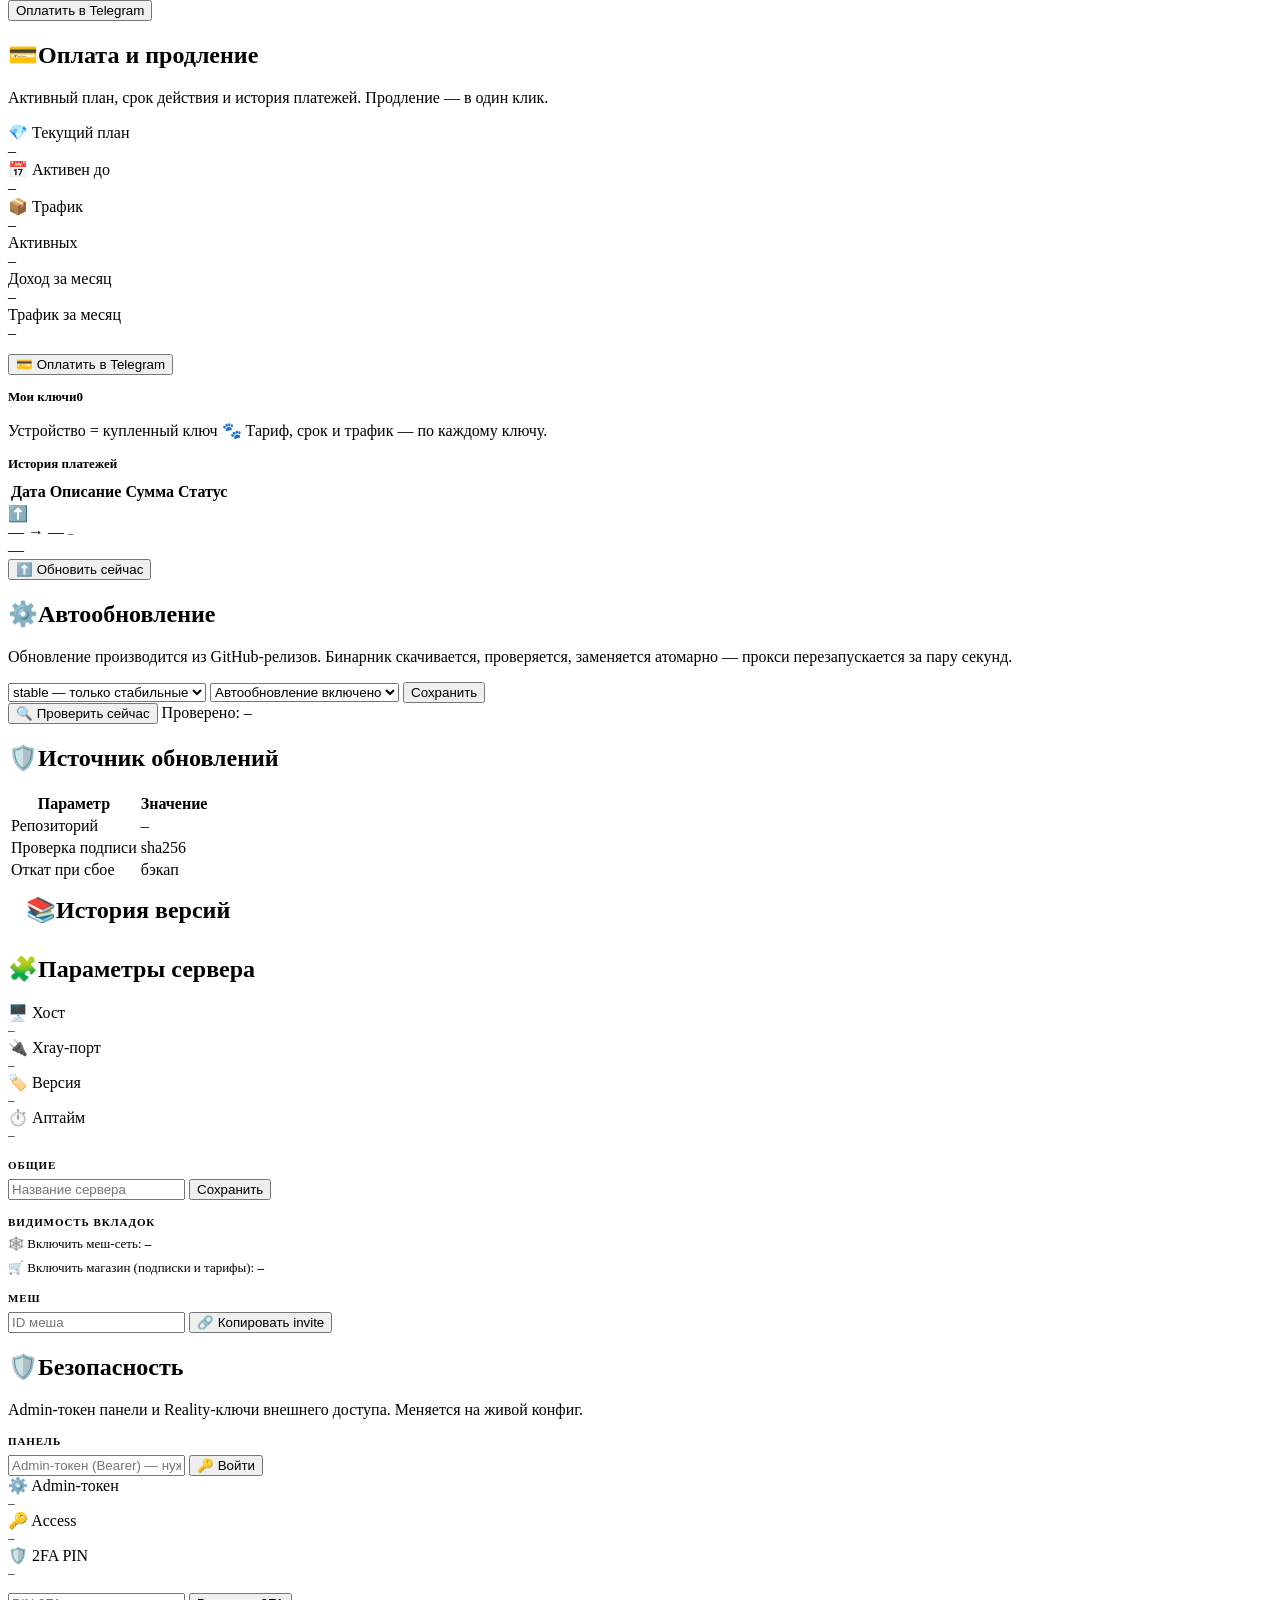
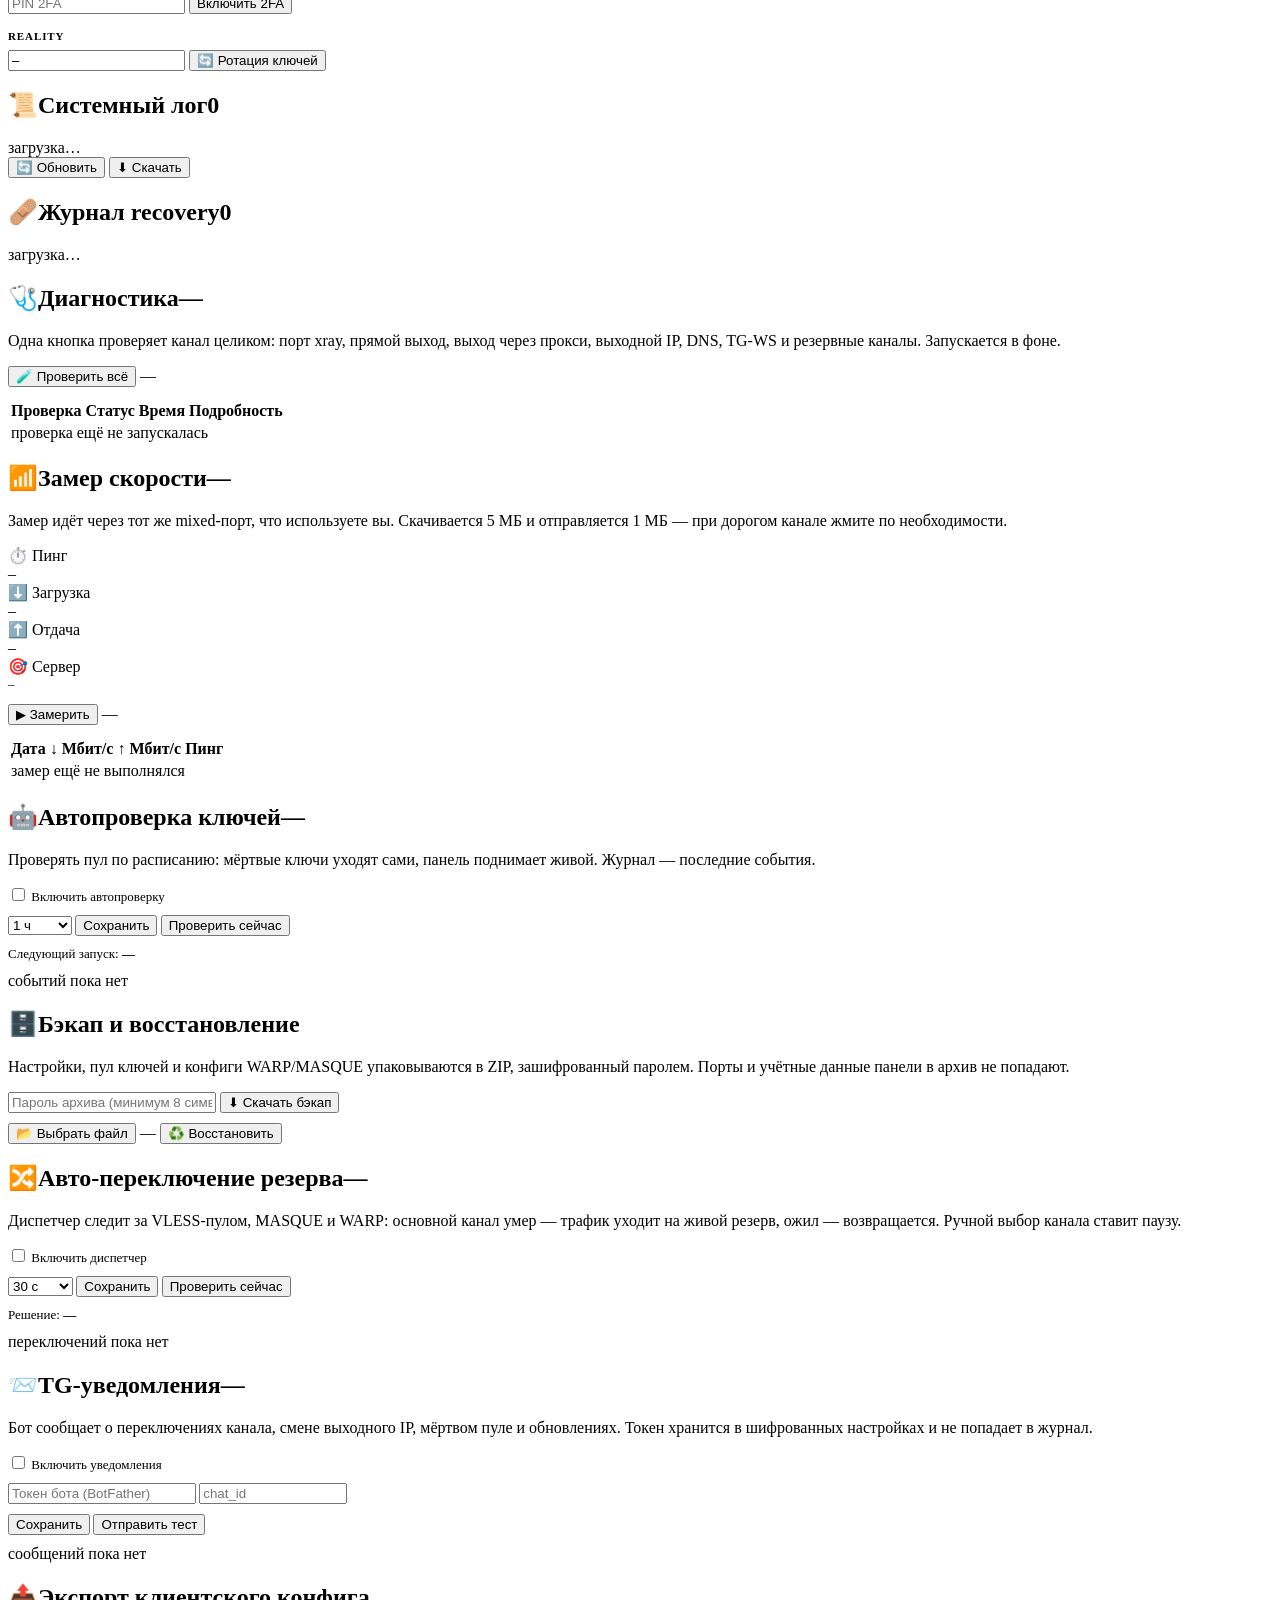
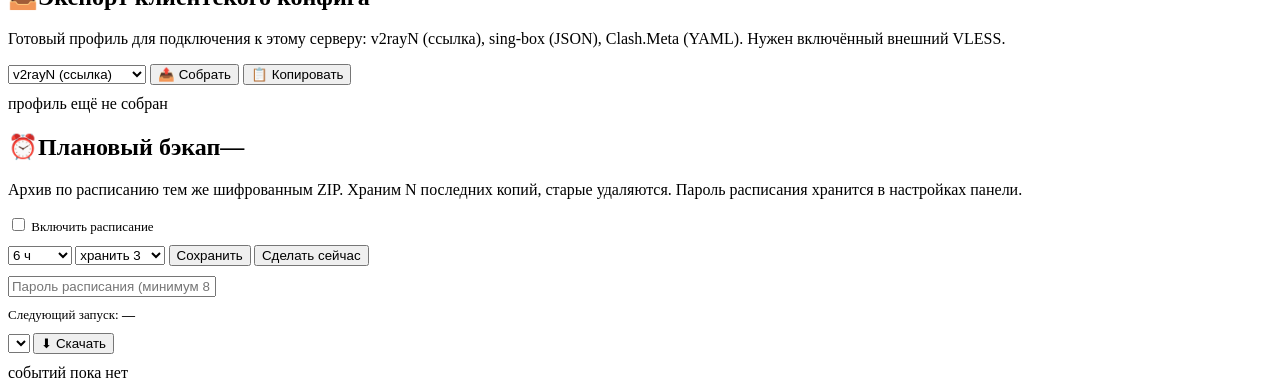
==== commit 69413d35: "1.10.28 «Кот-диспетчер»: авто-failover, TG-уведомления, экспорт конфигов и плановый бэкап" ====
--- a/windows/ui/index.html
+++ b/windows/ui/index.html
@@ -872,6 +872,98 @@
             <span class="badge mono" id="svc-backup-name">—</span>
             <button class="btn small primary" data-act="svc-backup-import">♻️ <span data-i18n="svc.backup.restore">Восстановить</span></button>
           </div>
+        </div>
+
+        <!-- A-120 «Кот-диспетчер»: авто-переключение резерва -->
+        <div class="card">
+          <h2><span class="ic">🔀</span><span data-i18n="svc.fo.head">Авто-переключение резерва</span><span class="count"><span class="badge" id="fo-state">—</span></span></h2>
+          <p class="hint" data-i18n="svc.fo.hint">Диспетчер следит за VLESS-пулом, MASQUE и WARP: основной канал умер — трафик уходит на живой резерв, ожил — возвращается. Ручной выбор канала ставит паузу.</p>
+          <div class="widget-body" style="display:flex;flex-direction:column;gap:10px;font-size:13px">
+            <label class="chk"><input type="checkbox" id="svc-fo-on"> <span data-i18n="svc.fo.enable">Включить диспетчер</span></label>
+            <div class="cmd-row">
+              <select id="svc-fo-interval">
+                <option value="30">30 с</option>
+                <option value="60">1 мин</option>
+                <option value="120">2 мин</option>
+                <option value="300">5 мин</option>
+                <option value="600">10 мин</option>
+              </select>
+              <button class="btn small" data-act="svc-failover-save" data-i18n="btn.save">Сохранить</button>
+              <button class="btn small" data-act="svc-failover-run" data-i18n="svc.fo.run">Проверить сейчас</button>
+            </div>
+            <div class="hint" style="margin:0"><span data-i18n="svc.fo.decision">Решение:</span> <b class="mono" id="fo-decision">—</b></div>
+          </div>
+          <div class="logbox tall" id="svc-fo-log" style="margin-top:10px"><span data-i18n="svc.fo.empty">переключений пока нет</span></div>
+        </div>
+
+        <!-- A-121 «Кот-диспетчер»: TG-уведомления -->
+        <div class="card">
+          <h2><span class="ic">📨</span><span data-i18n="svc.nt.head">TG-уведомления</span><span class="count"><span class="badge" id="nt-state">—</span></span></h2>
+          <p class="hint" data-i18n="svc.nt.hint">Бот сообщает о переключениях канала, смене выходного IP, мёртвом пуле и обновлениях. Токен хранится в шифрованных настройках и не попадает в журнал.</p>
+          <div class="widget-body" style="display:flex;flex-direction:column;gap:10px;font-size:13px">
+            <label class="chk"><input type="checkbox" id="svc-nt-on"> <span data-i18n="svc.nt.enable">Включить уведомления</span></label>
+            <div class="cmd-row">
+              <input type="password" id="svc-nt-token" data-i18n-placeholder="svc.nt.token-ph" placeholder="Токен бота (BotFather)" autocomplete="off" style="flex:1;min-width:180px">
+              <input type="text" id="svc-nt-chat" data-i18n-placeholder="svc.nt.chat-ph" placeholder="chat_id" autocomplete="off" style="width:140px">
+            </div>
+            <div class="cmd-row">
+              <button class="btn small" data-act="svc-notify-save" data-i18n="btn.save">Сохранить</button>
+              <button class="btn small" data-act="svc-notify-test" data-i18n="svc.nt.test">Отправить тест</button>
+            </div>
+          </div>
+          <div class="logbox tall" id="svc-nt-log" style="margin-top:10px"><span data-i18n="svc.nt.empty">сообщений пока нет</span></div>
+        </div>
+
+        <!-- A-122 «Кот-диспетчер»: экспорт клиентских конфигов -->
+        <div class="card">
+          <h2><span class="ic">📤</span><span data-i18n="svc.exp.head">Экспорт клиентского конфига</span></h2>
+          <p class="hint" data-i18n="svc.exp.hint">Готовый профиль для подключения к этому серверу: v2rayN (ссылка), sing-box (JSON), Clash.Meta (YAML). Нужен включённый внешний VLESS.</p>
+          <div class="cmd-row" style="margin-top:0">
+            <select id="svc-export-format">
+              <option value="v2rayn">v2rayN (ссылка)</option>
+              <option value="singbox">sing-box (JSON)</option>
+              <option value="clash">Clash.Meta (YAML)</option>
+            </select>
+            <button class="btn primary" data-act="svc-export">📤 <span data-i18n="svc.exp.build">Собрать</span></button>
+            <button class="btn small" data-act="svc-export-copy">📋 <span data-i18n="svc.exp.copy">Копировать</span></button>
+          </div>
+          <div class="qr-box" id="svc-export-qr" style="margin-top:10px"></div>
+          <div class="logbox tall" id="svc-export-out" style="margin-top:10px"><span data-i18n="svc.exp.empty">профиль ещё не собран</span></div>
+        </div>
+
+        <!-- A-123 «Кот-диспетчер»: плановый бэкап -->
+        <div class="card">
+          <h2><span class="ic">⏰</span><span data-i18n="svc.ab.head">Плановый бэкап</span><span class="count"><span class="badge" id="ab-state">—</span></span></h2>
+          <p class="hint" data-i18n="svc.ab.hint">Архив по расписанию тем же шифрованным ZIP. Храним N последних копий, старые удаляются. Пароль расписания хранится в настройках панели.</p>
+          <div class="widget-body" style="display:flex;flex-direction:column;gap:10px;font-size:13px">
+            <label class="chk"><input type="checkbox" id="svc-ab-on"> <span data-i18n="svc.ab.enable">Включить расписание</span></label>
+            <div class="cmd-row">
+              <select id="svc-ab-interval">
+                <option value="6">6 ч</option>
+                <option value="12">12 ч</option>
+                <option value="24">24 ч</option>
+                <option value="48">2 дня</option>
+                <option value="168">7 дней</option>
+              </select>
+              <select id="svc-ab-keep">
+                <option value="3">хранить 3</option>
+                <option value="7">хранить 7</option>
+                <option value="14">хранить 14</option>
+                <option value="30">хранить 30</option>
+              </select>
+              <button class="btn small" data-act="svc-abackup-save" data-i18n="btn.save">Сохранить</button>
+              <button class="btn small" data-act="svc-abackup-run" data-i18n="svc.ab.run">Сделать сейчас</button>
+            </div>
+            <div class="cmd-row">
+              <input type="password" id="svc-ab-pass" data-i18n-placeholder="svc.ab.pass-ph" placeholder="Пароль расписания (минимум 8 символов)" autocomplete="off" style="flex:1;min-width:200px">
+            </div>
+            <div class="hint" style="margin:0"><span data-i18n="svc.auto.next">Следующий запуск:</span> <b class="mono" id="ab-next">—</b></div>
+            <div class="cmd-row">
+              <select id="svc-ab-file"></select>
+              <button class="btn small" data-act="svc-abackup-download">⬇ <span data-i18n="svc.ab.download">Скачать</span></button>
+            </div>
+          </div>
+          <div class="logbox tall" id="svc-ab-log" style="margin-top:10px"><span data-i18n="svc.ab.empty">событий пока нет</span></div>
         </div>
       </section>
 
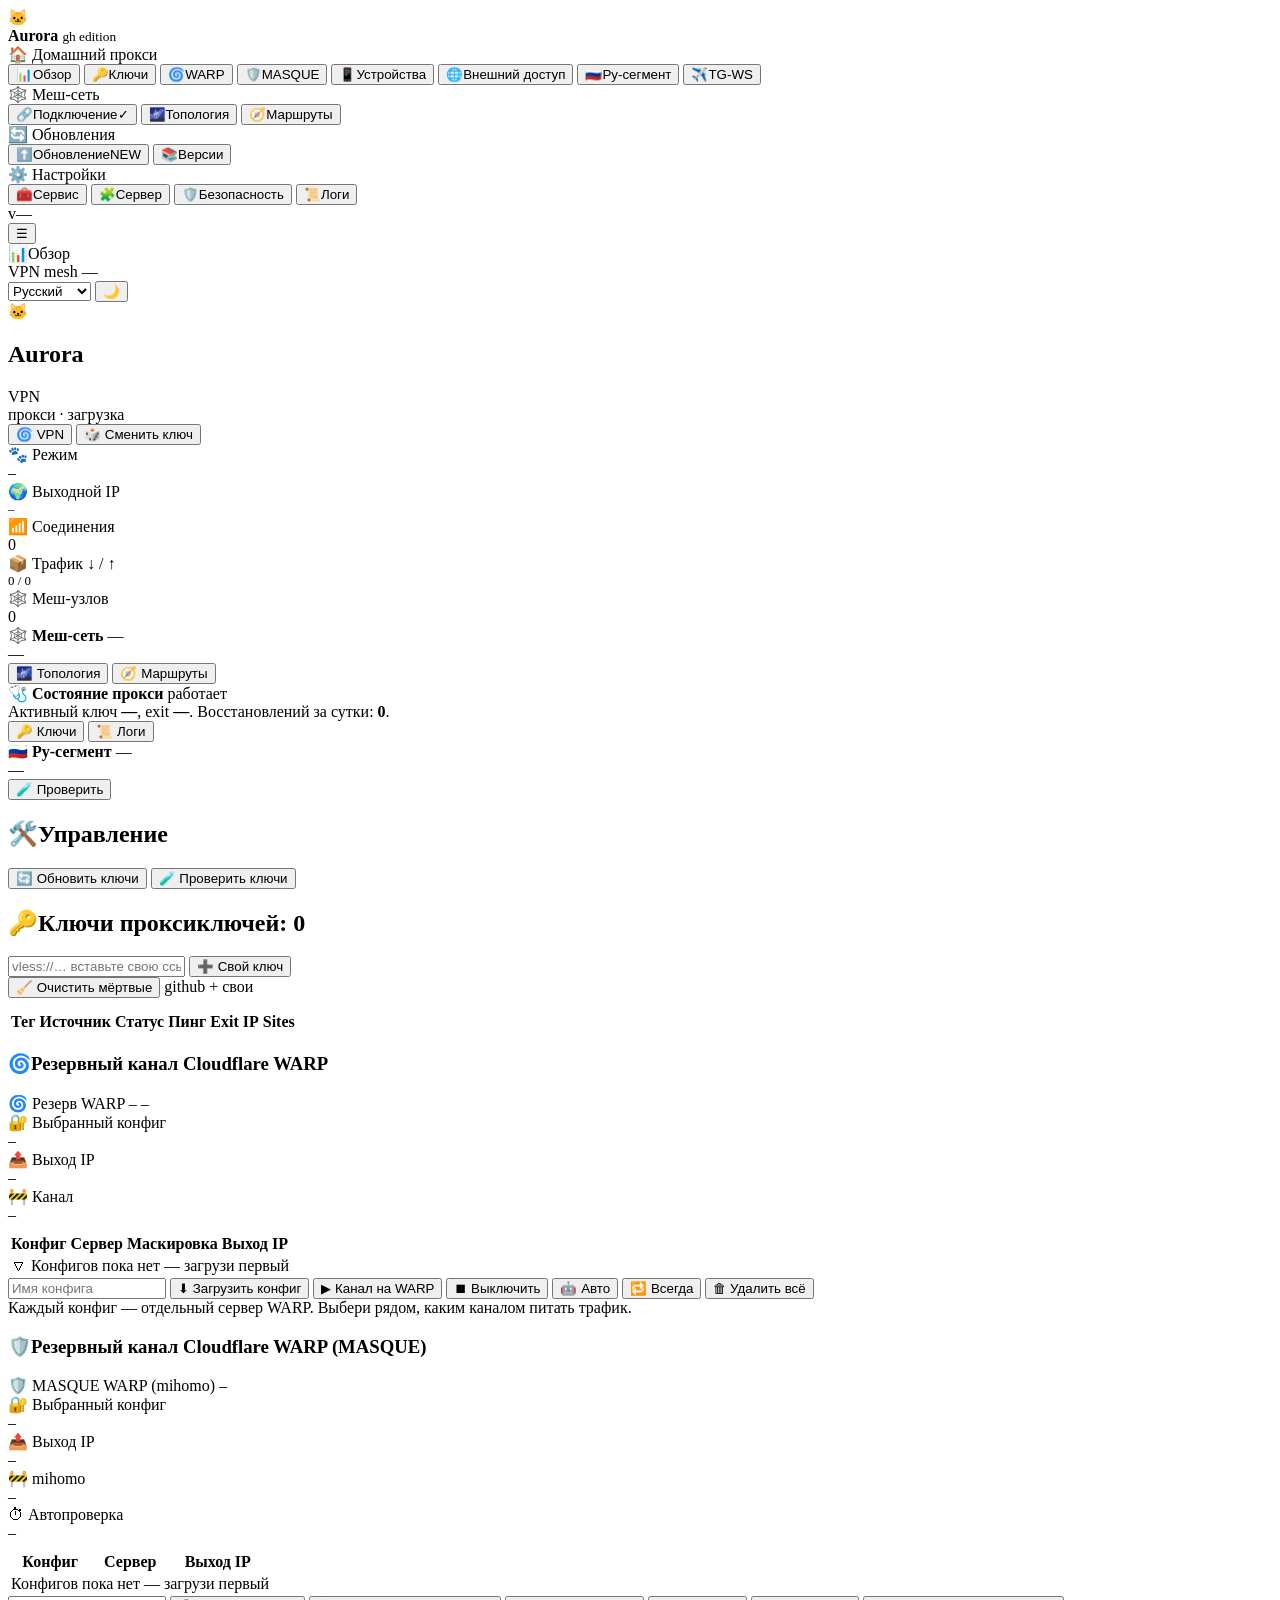
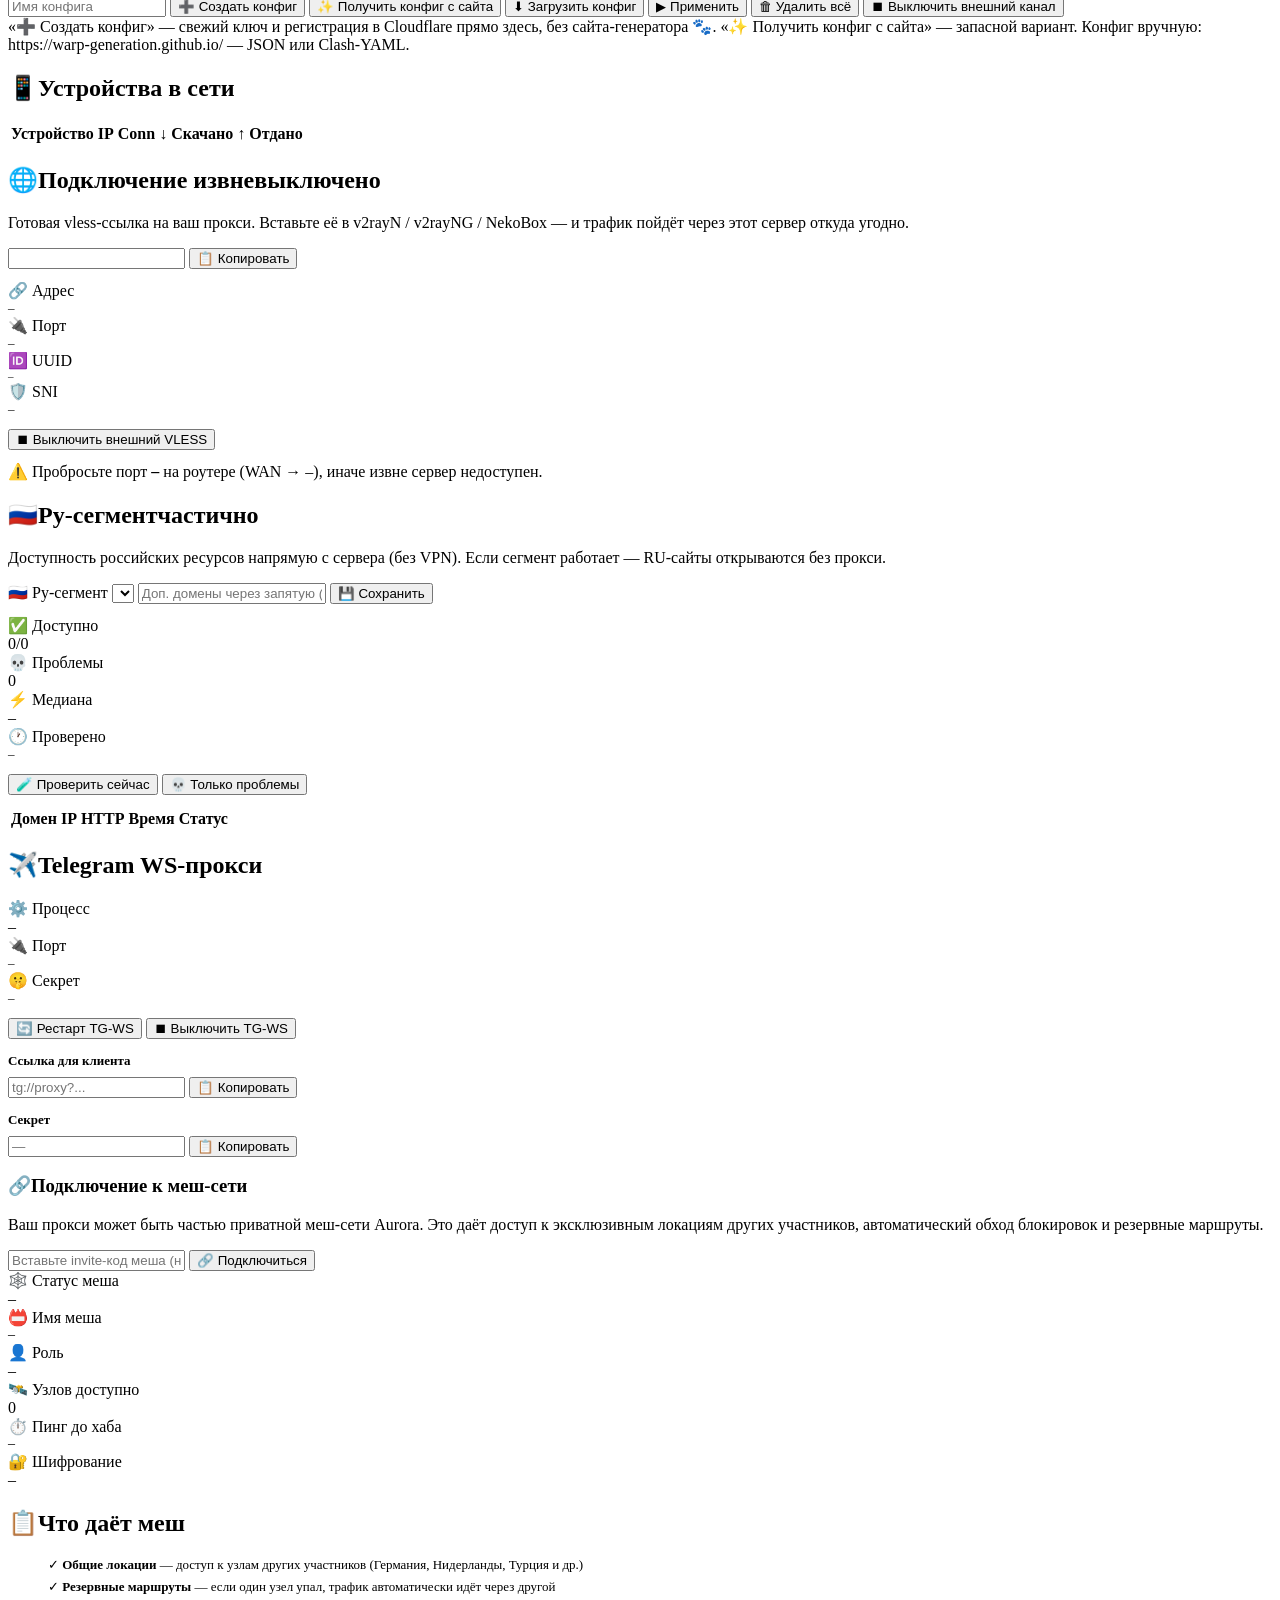
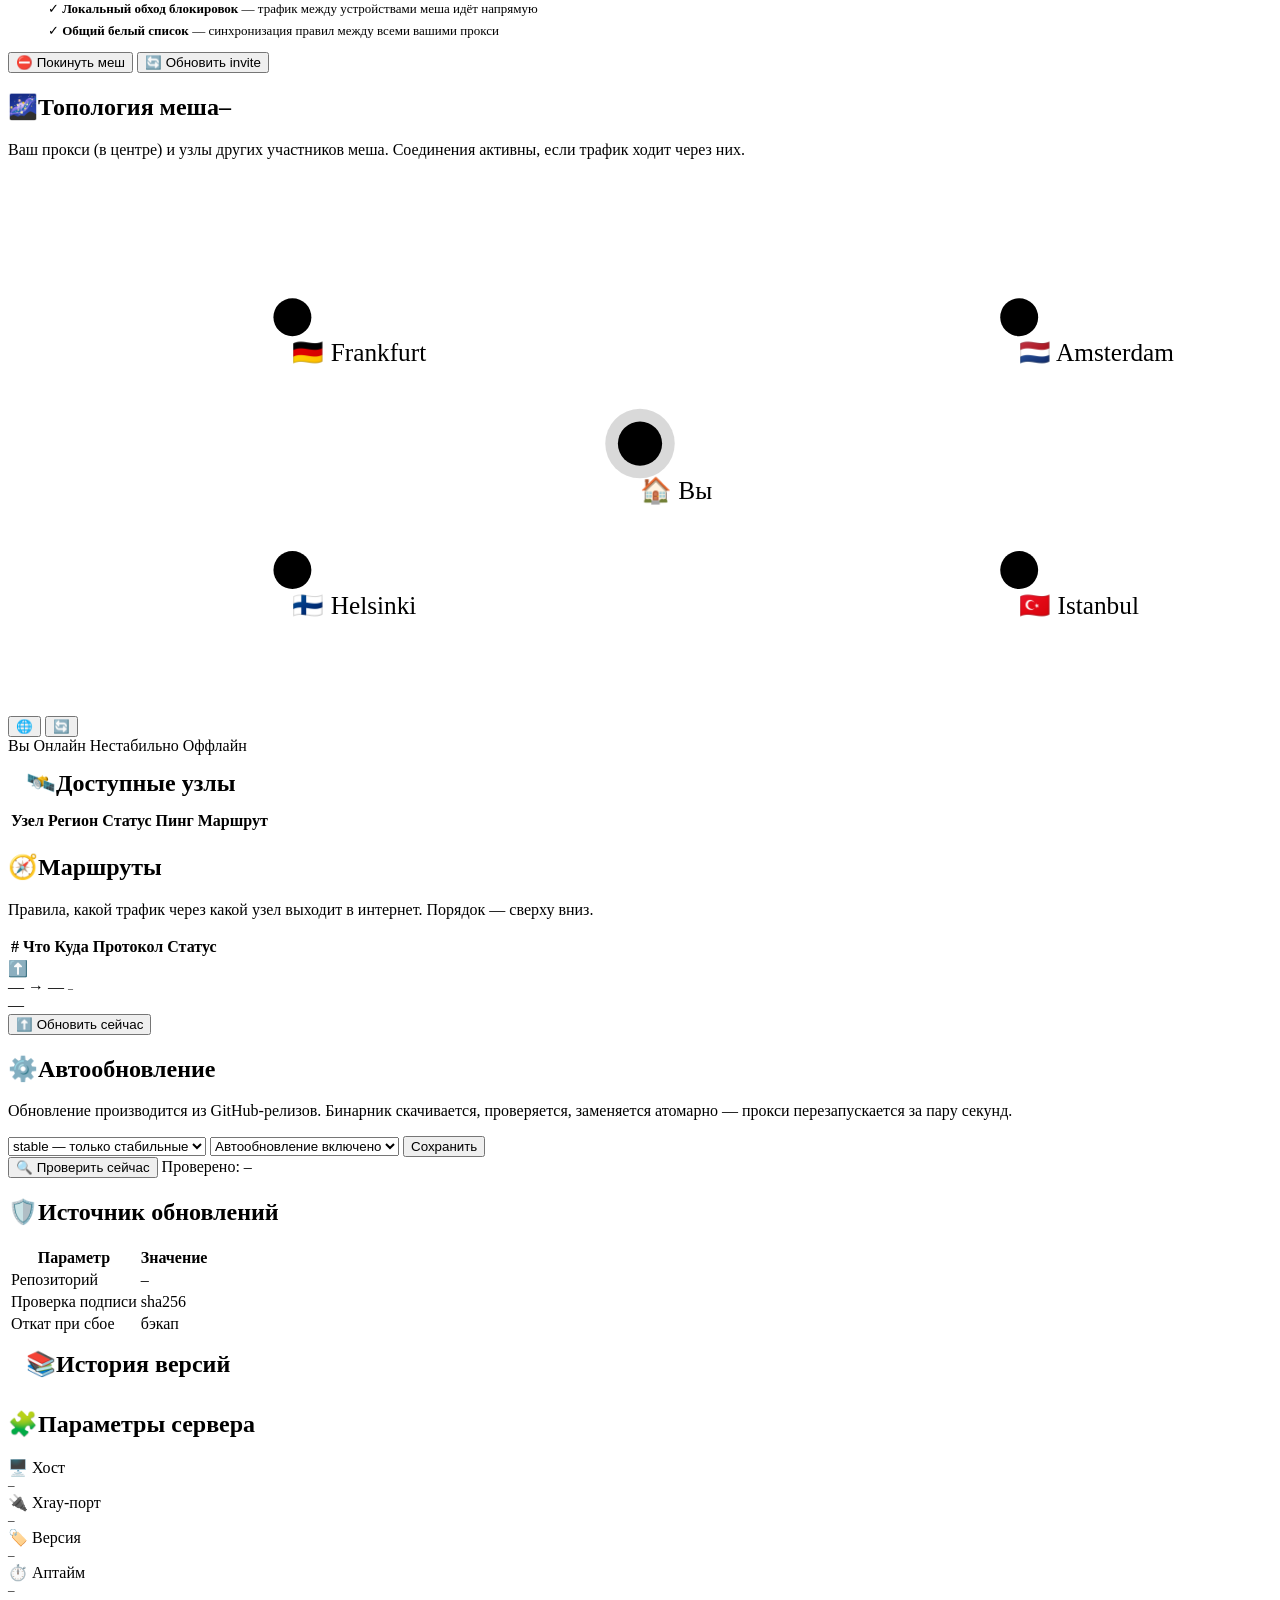
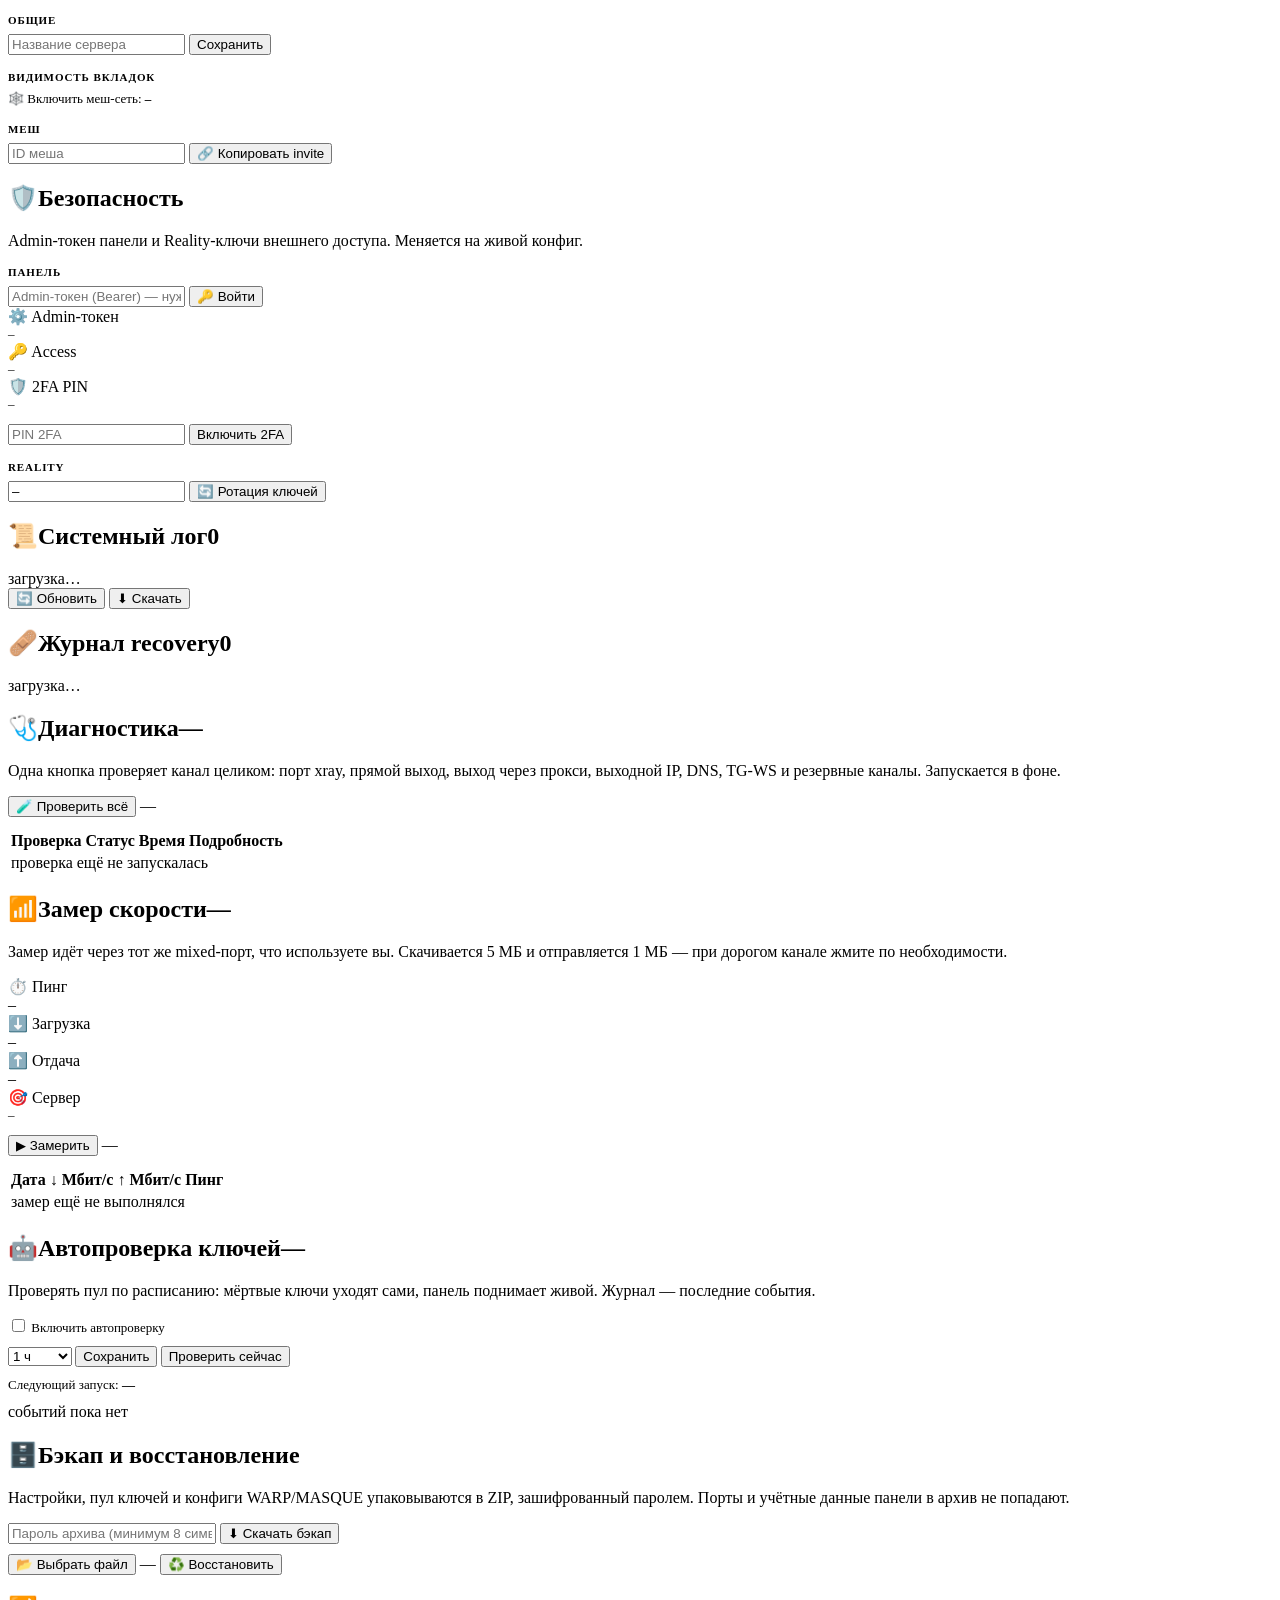
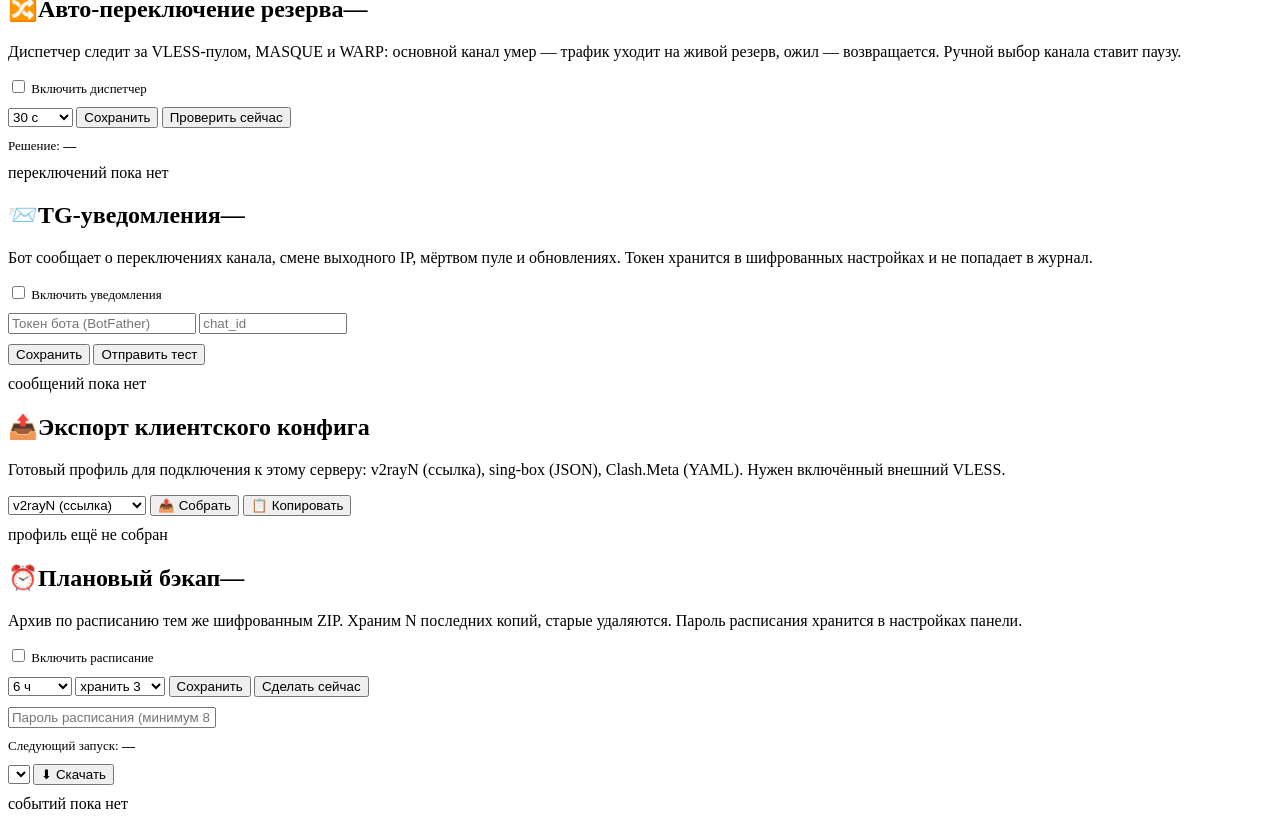
==== commit 61094561: "2.0.0 (Кот-хозяин): публичная сборка без подписок, политики и мастера" ====
--- a/windows/ui/index.html
+++ b/windows/ui/index.html
@@ -3,7 +3,7 @@
 <head>
   <meta charset="utf-8">
   <meta name="viewport" content="width=device-width, initial-scale=1">
-  <title>Aurora — прокси · меш · магазин</title>
+  <title>Aurora — прокси · меш</title>
   <link rel="icon" href="/favicon.ico">
   <link rel="stylesheet" href="/style.css">
 </head>
@@ -42,13 +42,6 @@
         <button data-t="mesh-routes"><span class="ic">🧭</span><span class="lb" data-i18n="nav.mesh-routes">Маршруты</span></button>
       </div>
 
-      <div class="ngroup" id="g-shop">
-        <div class="ngroup-title" data-short="🛒">🛒 <span data-i18n="nav.shop">Магазин</span></div>
-        <button data-t="shop-plans"><span class="ic">💎</span><span class="lb" data-i18n="nav.shop-plans">Тарифы VPN</span></button>
-        <button data-t="shop-features"><span class="ic">🧩</span><span class="lb" data-i18n="nav.shop-features">Дополнительные возможности Aurora</span><span class="tag" id="tag-feat">2</span></button>
-        <button data-t="shop-billing"><span class="ic">💳</span><span class="lb" data-i18n="nav.shop-billing">Платежи</span></button>
-      </div>
-
       <div class="ngroup">
         <div class="ngroup-title" data-short="🔄">🔄 <span data-i18n="nav.group.upd">Обновления</span></div>
         <button data-t="update"><span class="ic">⬆️</span><span class="lb" data-i18n="nav.update">Обновление</span><span class="tag hot" id="tag-upd">NEW</span></button>
@@ -81,7 +74,6 @@
       <div class="tb-pills">
         <span class="pill off hide-sm" id="pill-vpn"><span class="dot"></span><span id="pill-vpn-t">VPN</span></span>
         <span class="pill on hide-sm" id="pill-mesh"><span class="dot"></span>mesh</span>
-        <span class="pill gold" id="pill-plan">💎 basic</span>
         <span class="pill mono hide-sm" id="pill-ip">—</span>
       </div>
       <select id="lang-sel" class="lang-sel" data-act="lang" title="Язык / Language">
@@ -96,7 +88,6 @@
         <option value="ar">العربية</option>
         <option value="hi">हिन्दी</option>
       </select>
-      <button id="btn-policy" class="icon-btn" title="Политика сервиса" data-act="policy-open">🛡️</button>
       <button id="theme-btn" class="icon-btn" title="Сменить тему">🌙</button>
     </header>
 
@@ -127,7 +118,6 @@
           <div class="stat"><div class="k">📶 <span data-i18n="dash.conns">Соединения</span></div><div class="v" id="conns">0</div></div>
           <div class="stat"><div class="k">📦 <span data-i18n="dash.traffic">Трафик ↓ / ↑</span></div><div class="v mono" id="traffic" style="font-size:13px">0 / 0</div></div>
           <div class="stat" id="meshm"><div class="k">🕸️ <span data-i18n="dash.mesh-nodes">Меш-узлов</span></div><div class="v" id="mesh-count">0</div></div>
-          <div class="stat gold" id="planm"><div class="k">💎 <span data-i18n="dash.plan">Тариф</span></div><div class="v" id="plan-name">–</div></div>
         </div>
 
         <!-- === Виджет: обновление === -->
@@ -168,19 +158,6 @@
             </div>
           </div>
 
-          <!-- Тариф -->
-          <div class="widget" id="dash-plan-widget">
-            <div class="widget-head">
-              <span class="ic">💎</span>
-              <b data-i18n="dash.plan">Тариф</b>
-              <span class="badge gold" id="plan-st">basic</span>
-            </div>
-            <div class="widget-body" id="w-plan-body">—</div>
-            <div class="widget-foot">
-              <button class="btn small" data-act="nav" data-tab="shop-features">🧩 <span data-i18n="nav.shop-features">Дополнительные возможности Aurora</span></button>
-            </div>
-          </div>
-
           <!-- Здоровье прокси -->
           <div class="widget">
             <div class="widget-head">
@@ -462,15 +439,6 @@
           </div>
         </div>
 
-        <div class="card" id="mesh-policy-card">
-          <h2><span class="ic">🎛</span><span data-i18n="mj.pol">Политика хаба</span></h2>
-          <p class="hint" data-i18n="mj.pol-hint">Головной сервер управляет тем, какие вкладки видны у клиентов меша. Клиенты, подключённые по invite этого сервера, автоматически применяют политику (обновление каждые 15&nbsp;сек).</p>
-          <div class="widget-body" style="display:flex;flex-direction:column;gap:8px;font-size:13px">
-            <label class="chk"><input type="checkbox" id="m-master" data-act="mesh-policy-save"> <span data-i18n="mj.master">Cервер — головной, управляет видимостью у клиентов</span></label>
-            <label class="chk"><input type="checkbox" id="m-show-mesh" data-act="mesh-policy-save"> <span data-i18n="mj.show-mesh">Показывать клиентам вкладку «Меш-сеть»</span></label>
-            <label class="chk"><input type="checkbox" id="m-show-subs" data-act="mesh-policy-save"> <span data-i18n="mj.show-subs">Показывать клиентам вкладку «Магазин»</span></label>
-          </div>
-        </div>
       </section>
 
       <!-- ==================================================
@@ -546,7 +514,7 @@
       <section class="tab" id="t-mesh-routes">
         <div class="card">
           <h2><span class="ic">🧭</span><span data-i18n="nav.mesh-routes">Маршруты</span></h2>
-          <p class="hint" data-i18n="routes.master"></p>
+          <p class="hint" data-i18n="routes.local"></p>
           <p class="hint" data-i18n="mrt.hint">Правила, какой трафик через какой узел выходит в интернет. Порядок — сверху вниз.</p>
           <div class="tbl-wrap">
             <table>
@@ -558,90 +526,6 @@
       </section>
 
 <!-- ==================================================
-           МАГАЗИН · ТАРИФЫ
-           A-945: витрина строится из catalog.plans, который приходит в
-           подписанной политике мастера. Цифры в коде не зашиты - мастер
-           меняет цены, меняется витрина, обновлять сборку не нужно.
-           ================================================== -->
-      <section class="tab" id="t-shop-plans">
-        <div class="card">
-          <h2><span class="ic">💎</span><span data-i18n="sp.head">Тарифы</span></h2>
-          <p class="hint" data-i18n="sp.hint"></p>
-          <div id="plans-loading"></div>
-          <div class="plans" id="plans-grid"></div>
-        </div>
-        <div class="card pad-0">
-          <div class="tbl-wrap">
-            <table>
-              <thead><tr><th data-i18n="th.func"></th><th data-i18n="th.val"></th></tr></thead>
-              <tbody id="cmp-rows"></tbody>
-            </table>
-          </div>
-        </div>
-      </section>
-
-<!-- ==================================================
-           МАГАЗИН · ФУНКЦИИ
-           ================================================== -->
-      <section class="tab" id="t-shop-features">
-        <div class="card">
-          <h2><span class="ic">🐾</span><span data-i18n="sf.model">Как это устроено</span></h2>
-          <p class="hint" data-i18n="sf.model-hint">Локальный прокси, своя Aurora, участие в общей
-            меш-сети и до 5 mesh-клиентов для игр — бесплатно, без квот и счётчиков. Покупаются
-            только дополнительные возможности, и Aurora должна быть зарегистрирована в общей сети:
-            это видно до оплаты. VPN-доступ не продаётся.</p>
-        </div>
-
-        <div class="card pad-0">
-          <div style="padding:14px 18px 12px;border-bottom:1px solid var(--line);display:flex;align-items:center;gap:10px;flex-wrap:wrap">
-            <h2 style="margin:0"><span class="ic">🧩</span><span data-i18n="nav.shop-features">Дополнительные возможности Aurora</span></h2>
-            <span class="spacer" style="flex:1"></span>
-            <span class="badge gold" data-i18n="sf.instant">+ оплата в Telegram-боте, активация мгновенно</span>
-          </div>
-                <div class="ext-card" id="ext-card">
-        <div class="f-ic" id="ext-badge">&#128038;</div>
-        <div class="f-body">
-          <div class="f-name" data-i18n="ext.head">PRO-&#1092;&#1091;&#1085;&#1082;&#1094;&#1080;&#1080; Aurora</div>
-          <div class="f-desc" id="ext-text" data-i18n="ext.locked">&#1055;&#1088;&#1086;&#1074;&#1077;&#1088;&#1103;&#1077;&#1084; &#1082;&#1072;&#1082; &#1079;&#1072;&#1082;&#1088;&#1099;&#1072;&#1077;&#1090;&#1089;&#1103;...&#1103;</div>
-          <button class="btn small gold" style="margin-top:8px" id="ext-buy" data-act="ext-buy" data-i18n="ext.buy">&#1054;&#1087;&#1083;&#1072;&#1090;&#1080;&#1090;&#1100; &#1074; Telegram</button>
-        </div>
-      </div>
-      <div class="feature-list" id="feat-list"></div>
-        </div>
-      </section>
-
-      <!-- ==================================================
-           МАГАЗИН · ПЛАТЕЖИ
-           ================================================== -->
-      <section class="tab" id="t-shop-billing">
-        <div class="card">
-          <h2><span class="ic">💳</span><span data-i18n="sb.head">Оплата и продление</span></h2>
-          <p class="hint" data-i18n="sb.hint">Активный план, срок действия и история платежей. Продление — в один клик.</p>
-          <div class="metrics" style="margin:0 0 12px">
-            <div class="stat"><div class="k">💎 <span data-i18n="sb.plan">Текущий план</span></div><div class="v" id="bill-plan">–</div></div>
-            <div class="stat"><div class="k">📅 <span data-i18n="sb.until">Активен до</span></div><div class="v mono" id="bill-until">–</div></div>
-            <div class="stat"><div class="k">📦 <span data-i18n="plans.traffic">Трафик</span></div><div class="v mono" id="bill-traffic">–</div></div>
-            <div class="stat"><div class="k"><span data-i18n="sb.active">Активных</span></div><div class="v" id="bill-active">–</div></div>
-            <div class="stat"><div class="k"><span data-i18n="sb.income">Доход за месяц</span></div><div class="v" id="bill-income">–</div></div>
-            <div class="stat"><div class="k"><span data-i18n="sb.traffic-month">Трафик за месяц</span></div><div class="v mono" id="bill-traffic-month">–</div></div>
-          </div>
-          <div class="actions" style="margin-top:0">
-            <button class="btn gold" data-act="plan-buy">💳 <span data-i18n="sb.buy">Оплатить в Telegram</span></button>
-          </div>
-          <h3 style="font-size:13px;font-weight:800;margin:14px 0 8px"><span data-i18n="myk.head">Мои ключи</span><span class="count mono" id="mykeys-count">0</span></h3>
-          <p class="hint" data-i18n="myk.hint">Устройство = купленный ключ 🐾 Тариф, срок и трафик — по каждому ключу.</p>
-          <div class="feature-list" id="mykeys-list"></div>
-          <h3 style="font-size:13px;font-weight:800;margin:14px 0 8px"><span data-i18n="sb.hist">История платежей</span></h3>
-          <div class="tbl-wrap">
-            <table>
-              <thead><tr><th data-i18n="th.date">Дата</th><th data-i18n="th.desc">Описание</th><th data-i18n="th.sum">Сумма</th><th data-i18n="th.status">Статус</th></tr></thead>
-              <tbody id="bill-rows"></tbody>
-            </table>
-          </div>
-        </div>
-      </section>
-
-      <!-- ==================================================
            ОБНОВЛЕНИЕ
            ================================================== -->
       <section class="tab" id="t-update">
@@ -734,7 +618,6 @@
           <div style="font-size:11px;font-weight:800;letter-spacing:.9px;text-transform:uppercase;color:var(--muted-2);margin:16px 0 8px" data-i18n="set.vis">Видимость вкладок</div>
           <div class="widget-body" style="display:flex;flex-direction:column;gap:8px;font-size:13px">
             <div><span class="ic">🕸️</span> <span data-i18n="set.show-mesh">Включить меш-сеть</span>: <b class="chip" id="set-st-mesh">–</b></div>
-            <div><span class="ic">🛒</span> <span data-i18n="set.show-subs">Включить магазин (подписки и тарифы)</span>: <b class="chip" id="set-st-subs">–</b></div>
           </div>
           <div style="font-size:11px;font-weight:800;letter-spacing:.9px;text-transform:uppercase;color:var(--muted-2);margin:16px 0 8px" data-i18n="set.mesh">Меш</div>
           <div class="cmd-row">
@@ -973,33 +856,13 @@
 
 <div id="toast"></div>
 
-<!-- ============================================================
-     ПОЛИТИКА СЕРВИСА (оверлей обязательного принятия)
-     ============================================================ -->
-<div id="policy-screen" style="display:none">
-  <div class="policy-mask">
-    <div class="policy-card">
-      <div class="policy-head">
-        <span class="ic">🛡️</span>
-        <b data-i18n="pol.head">Политика сервиса</b>
-        <span class="badge mono" id="policy-rev">rev 0</span>
-      </div>
-      <div class="policy-body" id="policy-text"></div>
-      <div class="policy-foot">
-        <button class="btn ghost" data-act="policy-open" data-force="1">🔍 <span data-i18n="pol.readOnly">Просмотр</span></button>
-        <button class="btn primary" id="policy-accept-btn" data-act="policy-accept">✅ <span data-i18n="pol.accept">Принимаю</span></button>
-      </div>
-    </div>
-  </div>
-</div>
-
 <div id="setup-screen" style="display:none">
   <div class="setup-mask">
     <div class="setup-card">
       <div class="setup-head">
         <span class="ic">⚙️</span>
         <b>Первый запуск Aurora</b>
-        <span class="badge mono" id="setup-progress">1/8</span>
+        <span class="badge mono" id="setup-progress">1/7</span>
       </div>
       <div class="setup-body">
         <section class="setup-step" data-setup-step="0">
@@ -1008,12 +871,6 @@
           <label class="setup-field"><span>Язык</span><select id="setup-lang"><option value="ru">Русский</option><option value="en">English</option><option value="es">Español</option><option value="de">Deutsch</option><option value="fr">Français</option><option value="tr">Türkçe</option><option value="pt">Português</option><option value="zh">中文</option><option value="ar">العربية</option><option value="hi">हिन्दी</option></select></label>
           <label class="setup-field"><span>Тема</span><select id="setup-theme"><option value="dark">Тёмная</option><option value="light">Светлая</option></select></label>
         </section>
-          <div class="setup-policy">
-            <div class="setup-policy-title">Условия использования</div>
-            <div id="setup-policy-text" class="setup-policy-text"></div>
-            <label class="check setup-policy-accept"><input type="checkbox" id="setup-policy-ok"> Принимаю условия использования</label>
-          </div>
-
         <section class="setup-step" data-setup-step="1" style="display:none">
           <h3>Имя сервера</h3>
           <p class="hint">Как Aurora будет называться в панели и mesh-конфигурации.</p>
@@ -1034,7 +891,7 @@
         </section>
         <section class="setup-step" data-setup-step="4" style="display:none">
           <h3>Доступ и защита</h3>
-          <p class="hint">Параметры применяются к этой public-сборке; master-настройки здесь не меняются.</p>
+          <p class="hint">Параметры применяются к этой public-сборке; меш работает локально.</p>
           <label class="setup-check"><input id="setup-lan" type="checkbox" checked><span>Разрешить доступ из LAN</span></label>
           <label class="setup-check"><input id="setup-scanners" type="checkbox" checked><span>Блокировать шаблоны сканеров</span></label>
           <label class="setup-check"><input id="setup-rate" type="checkbox" checked><span>Ограничить частоту запросов</span></label>
@@ -1054,12 +911,6 @@
           </fieldset>
         </section>
 <section class="setup-step" data-setup-step="6" style="display:none">
-          <h3>Mesh-приглашение</h3>
-          <p class="hint">Необязательно. Вставьте invite головного сервера, если он уже выдан.</p>
-          <label class="setup-field"><span>Invite</span><input id="setup-mesh" type="text" autocomplete="off" placeholder="aurora://invite?..."></label>
-          <p class="hint">VLESS и TG-WS настраиваются автоматически. Порты можно изменить на этом шаге. Секреты мастера в этот мастер не вводятся.</p>
-        </section>
-<section class="setup-step" data-setup-step="7" style="display:none">
           <h3>Резервный канал (WARP)</h3>
           <p class="hint">Cloudflare WARP — резерв на случай пустого пула ключей. В части сетей работает только MASQUE, поэтому выберите транспорт и проверьте его.</p>
           <label class="setup-check"><input id="setup-warp-off" type="radio" name="setup-warp" value="off" checked><span>Не использовать</span></label>
